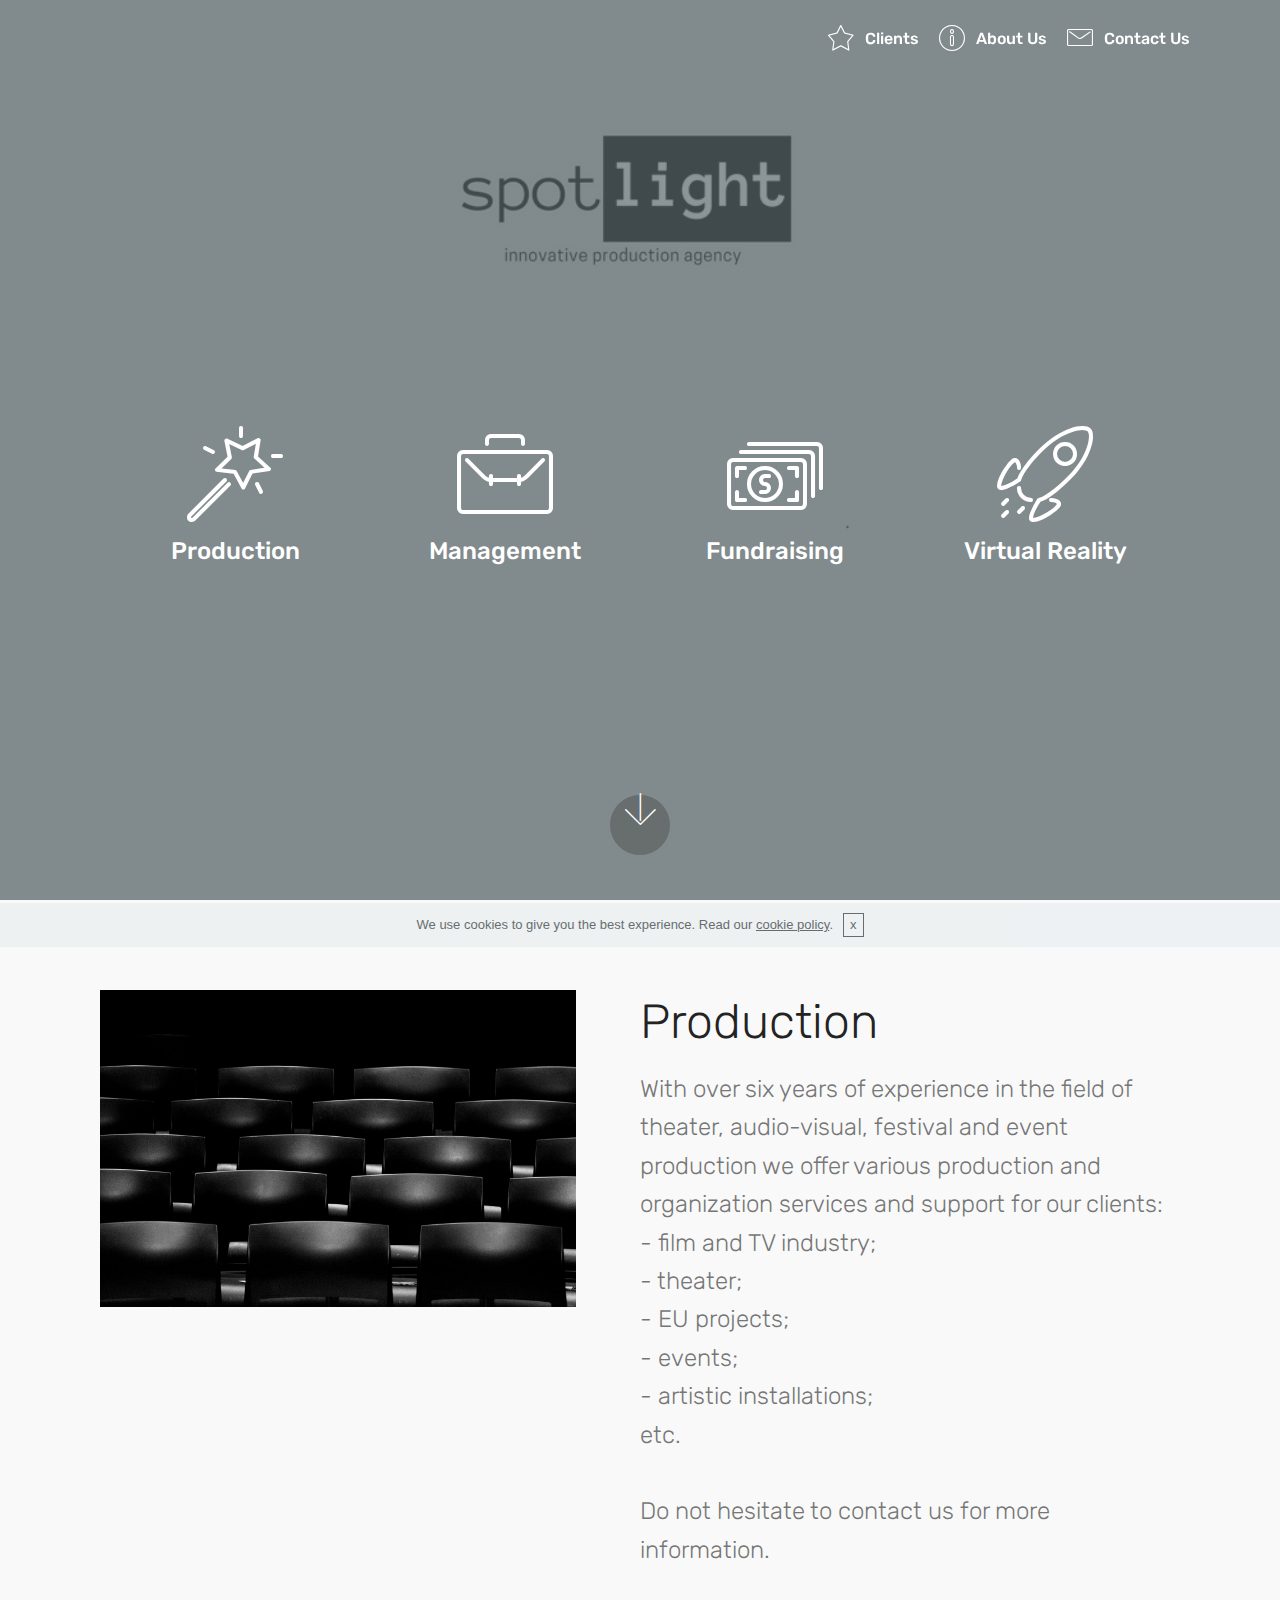
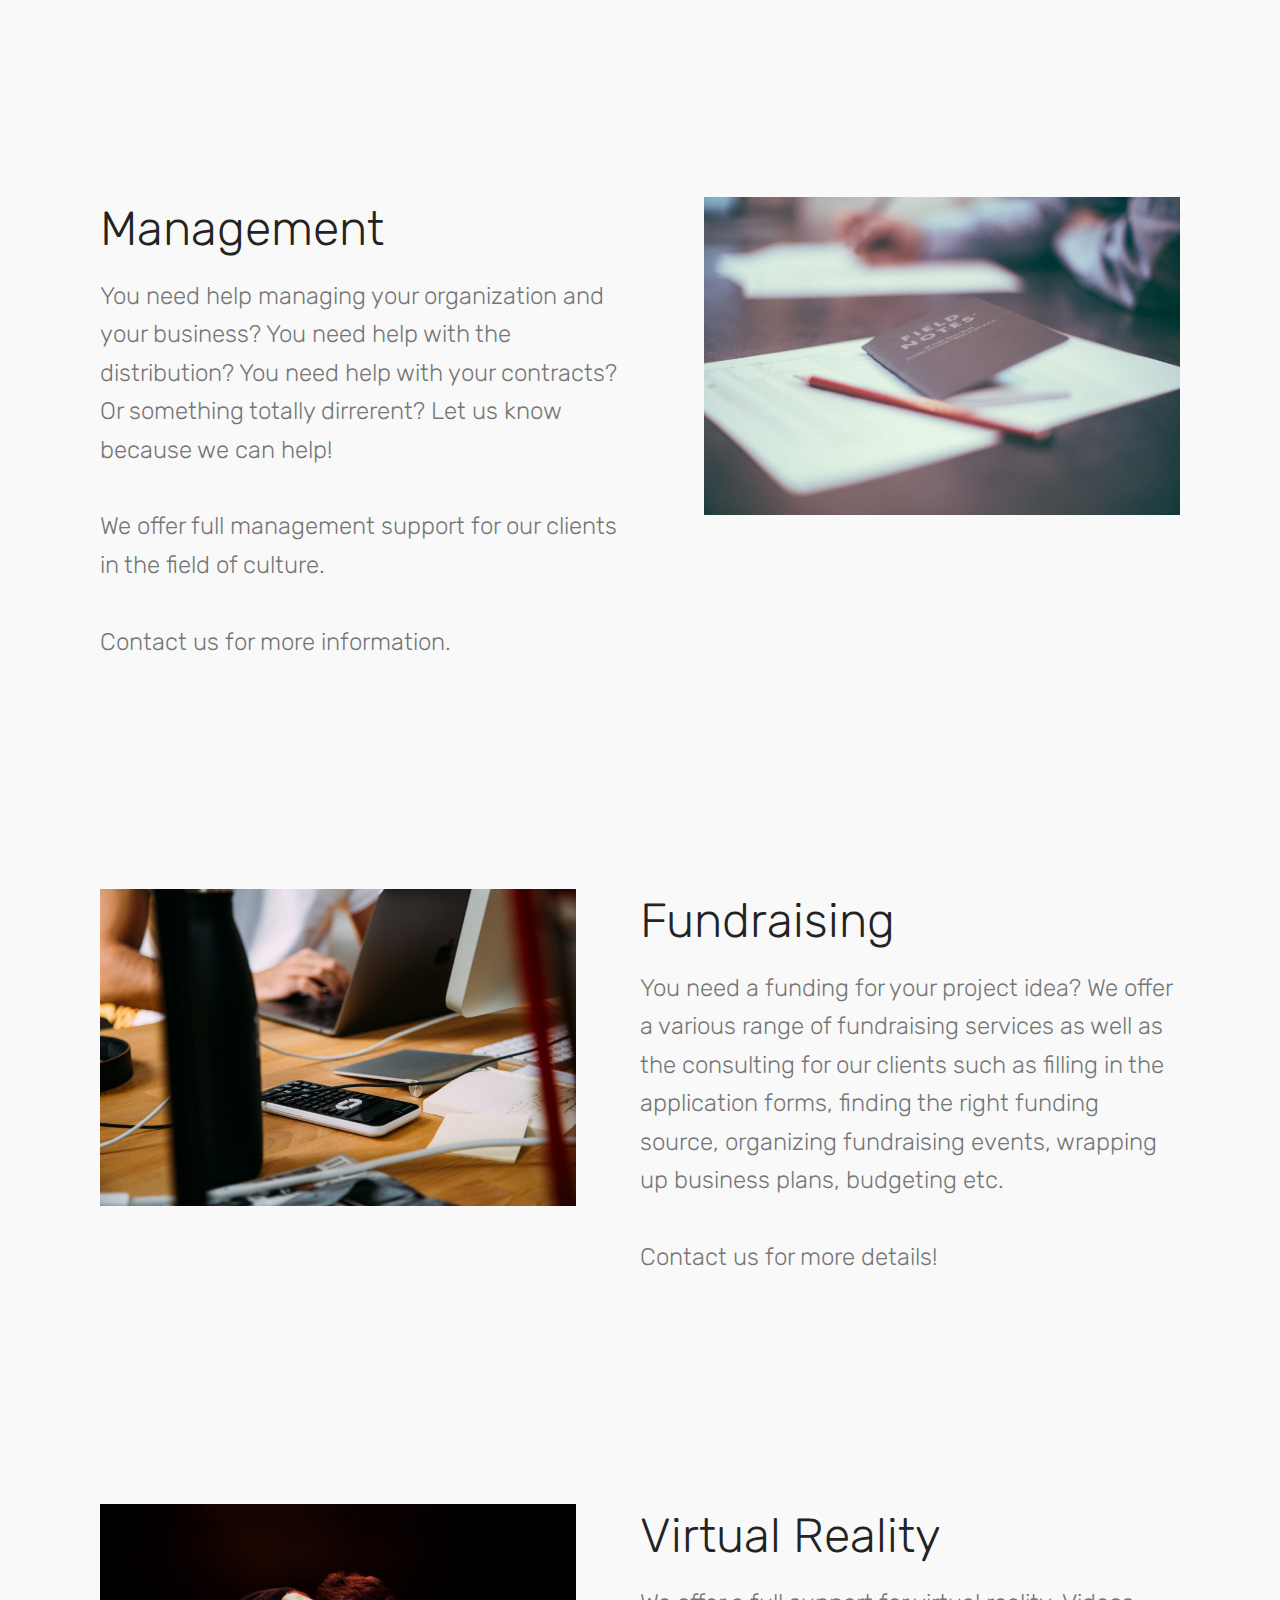
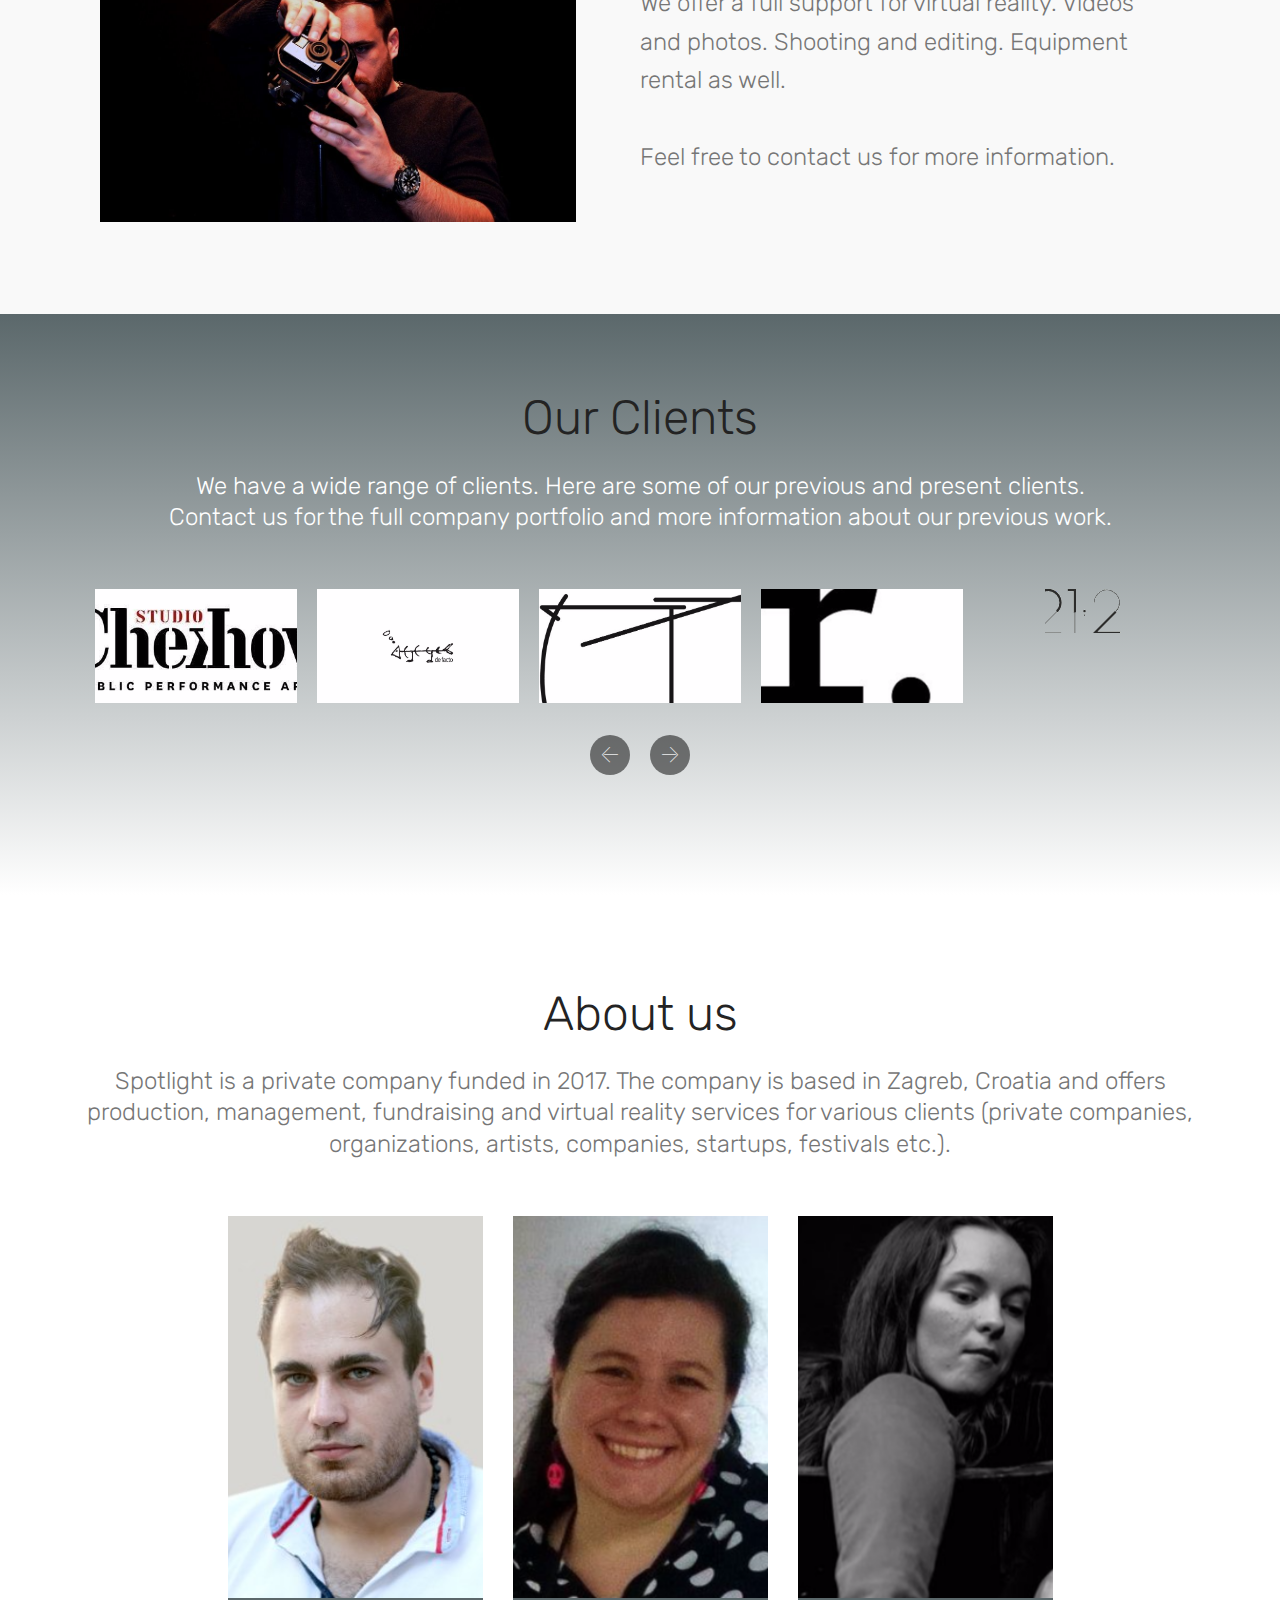
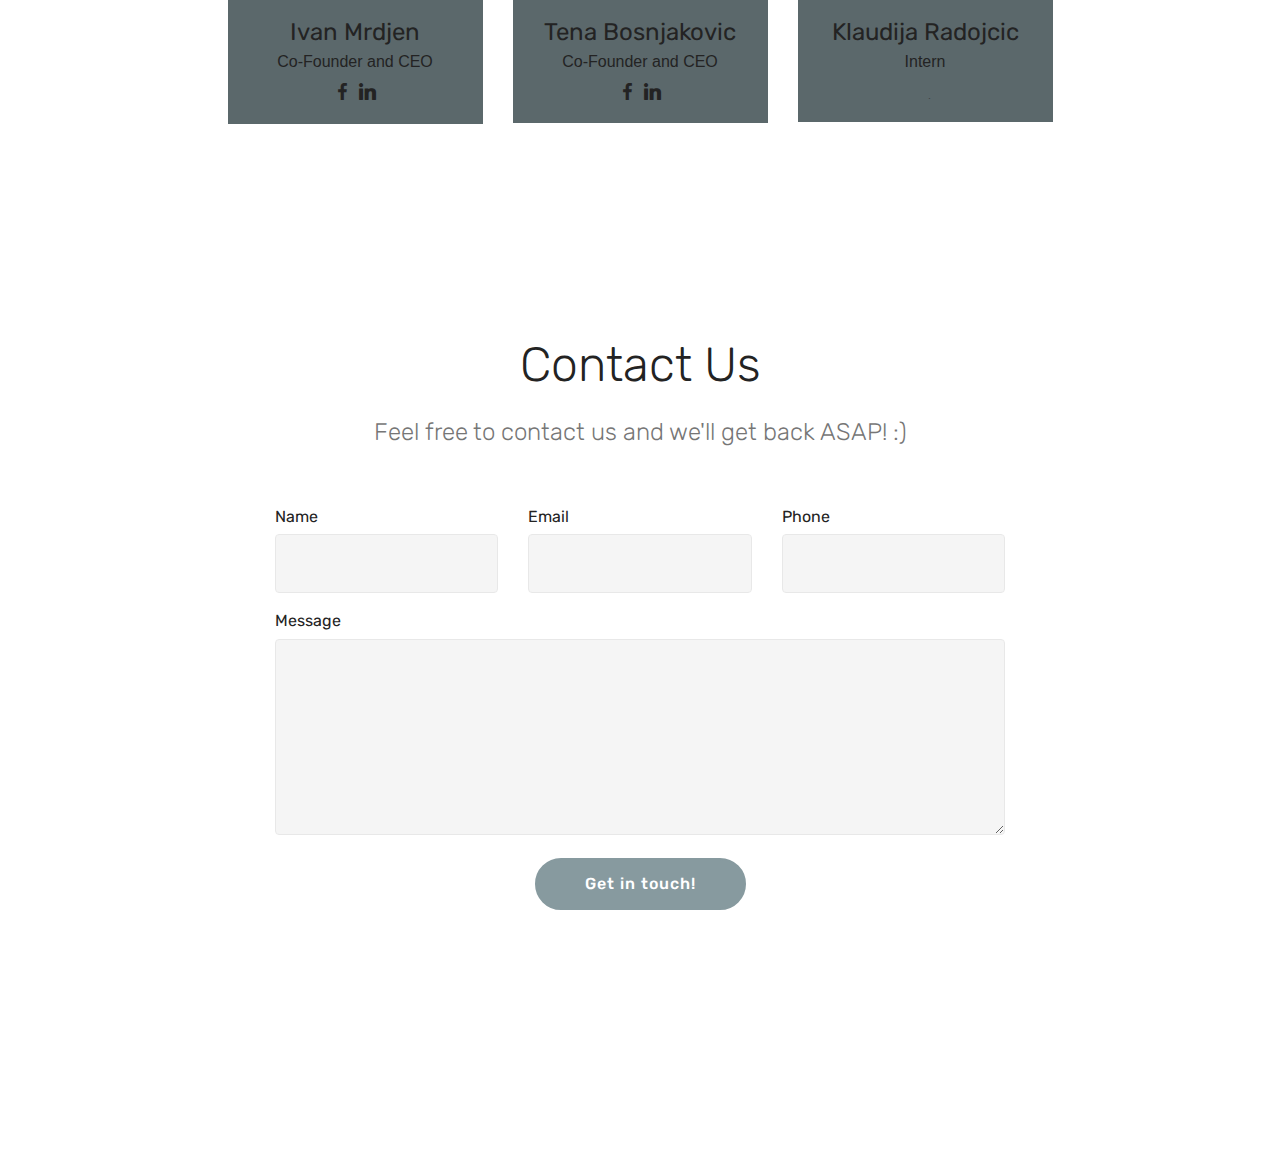
==== home.html @ 32a0c8aa "create github pages" ====
<!DOCTYPE html>
<html >
<head>
  <!-- Site made with Mobirise Website Builder v4.6.4, https://mobirise.com -->
  <meta charset="UTF-8">
  <meta http-equiv="X-UA-Compatible" content="IE=edge">
  <meta name="generator" content="Mobirise v4.6.4, mobirise.com">
  <meta name="viewport" content="width=device-width, initial-scale=1, minimum-scale=1">
  <link rel="shortcut icon" href="assets/images/spotlight-3-128x128.png" type="image/x-icon">
  <meta name="description" content="">
  <title>Spotlight</title>
  <link rel="stylesheet" href="assets/web/assets/mobirise-icons/mobirise-icons.css">
  <link rel="stylesheet" href="assets/tether/tether.min.css">
  <link rel="stylesheet" href="assets/bootstrap/css/bootstrap.min.css">
  <link rel="stylesheet" href="assets/bootstrap/css/bootstrap-grid.min.css">
  <link rel="stylesheet" href="assets/bootstrap/css/bootstrap-reboot.min.css">
  <link rel="stylesheet" href="assets/socicon/css/styles.css">
  <link rel="stylesheet" href="assets/dropdown/css/style.css">
  <link rel="stylesheet" href="assets/theme/css/style.css">
  <link rel="stylesheet" href="assets/mobirise/css/mbr-additional.css" type="text/css">
  
  
  
</head>
<body>
  <section class="menu cid-qIYMqNXybJ" once="menu" id="menu1-e">

    

    <nav class="navbar navbar-expand beta-menu navbar-dropdown align-items-center navbar-fixed-top navbar-toggleable-sm bg-color transparent">
        <button class="navbar-toggler navbar-toggler-right" type="button" data-toggle="collapse" data-target="#navbarSupportedContent" aria-controls="navbarSupportedContent" aria-expanded="false" aria-label="Toggle navigation">
            <div class="hamburger">
                <span></span>
                <span></span>
                <span></span>
                <span></span>
            </div>
        </button>
        <div class="menu-logo">
            <div class="navbar-brand">
                
                
            </div>
        </div>
        <div class="collapse navbar-collapse" id="navbarSupportedContent">
            <ul class="navbar-nav nav-dropdown nav-right navbar-nav-top-padding" data-app-modern-menu="true"><li class="nav-item">
                    <a class="nav-link link text-white display-4" href="https://mobirise.com">
                        </a>
                </li><li class="nav-item"><a class="nav-link link text-white display-4" href="index.html#clients-o"><span class="mbri-star mbr-iconfont mbr-iconfont-btn"></span>
                        
                        Clients</a></li><li class="nav-item"><a class="nav-link link text-white display-4" href="index.html#features16-p"><span class="mbri-info mbr-iconfont mbr-iconfont-btn"></span>
                        
                        About Us
                    </a></li><li class="nav-item"><a class="nav-link link text-white display-4" href="index.html#form1-q"><span class="mbri-letter mbr-iconfont mbr-iconfont-btn"></span>
                        
                        Contact Us</a></li></ul>
            
        </div>
    </nav>
</section>

<section class="engine"><a href="https://mobirise.ws/e">best web design software</a></section><section class="header12 cid-qIYPavyEMI mbr-fullscreen" id="header12-i">

    

    <div class="mbr-overlay" style="opacity: 0.7; background-color: rgb(91, 104, 107);">
    </div>

    <div class="container  ">
            <div class="media-container">
                <div class="col-md-12 align-center">
                    <h1 class="mbr-section-title pb-3 mbr-white mbr-bold mbr-fonts-style display-1"></h1>
                    <p class="mbr-text pb-3 mbr-white mbr-fonts-style display-7"></p>
                    

                    <div class="icons-media-container mbr-white">
                        <div class="card col-12 col-md-6 col-lg-3">
                            <div class="icon-block">
                            <a href="index.html#features11-k">
                                <span class="mbr-iconfont mbri-magic-stick"></span>
                            </a>
                            </div>
                            <h5 class="mbr-fonts-style display-5">
                                Production</h5>
                        </div>

                        <div class="card col-12 col-md-6 col-lg-3">
                            <div class="icon-block">
                                <a href="home.html#features11-l">
                                    <span class="mbr-iconfont mbri-briefcase"></span>
                                </a>
                            </div>
                            <h5 class="mbr-fonts-style display-5">
                                Management</h5>
                        </div>

                        <div class="card col-12 col-md-6 col-lg-3">
                            <div class="icon-block">
                                <a href="index.html#features11-m">
                                    <span class="mbr-iconfont mbri-cash"></span>
                                </a>
                            </div>
                            <h5 class="mbr-fonts-style display-5">
                                Fundraising</h5>
                        </div>

                        <div class="card col-12 col-md-6 col-lg-3">
                            <div class="icon-block">
                                <a href="index.html#features11-n">
                                    <span class="mbr-iconfont mbri-rocket"></span>
                                </a>
                            </div>
                            <h5 class="mbr-fonts-style display-5">
                                Virtual Reality</h5>
                        </div>
                    </div>
                </div>
            </div>
    </div>

    <div class="mbr-arrow hidden-sm-down" aria-hidden="true">
        <a href="#next">
            <i class="mbri-down mbr-iconfont"></i>
        </a>
    </div>
</section>

<section class="features11 cid-qIYWu3xLHK" id="features11-k">

    

    

    <div class="container">   
        <div class="col-md-12">
            <div class="media-container-row">
                <div class="mbr-figure" style="width: 50%;">
                    <img src="assets/images/mbr-5-1620x1080.jpg" alt="Mobirise" title="">
                </div>
                <div class=" align-left aside-content">
                    <h2 class="mbr-title pt-2 mbr-fonts-style display-2">
                        Production</h2>
                    <div class="mbr-section-text">
                        <p class="mbr-text mb-5 pt-3 mbr-light mbr-fonts-style display-5">With over six years of experience in the field of theater, audio-visual, festival and event production we offer various production and organization services and support for our clients:
<br>- film and TV industry;
<br>- theater;
<br>- EU projects;
<br>- events;
<br>- artistic installations;
<br>etc.
<br><br>Do not hesitate to contact us for more information.</p>
                    </div>

                    
                </div>
            </div>
        </div> 
    </div>          
</section>

<section class="features11 cid-qIYZ8oKXzW" id="features11-l">

    

    

    <div class="container">   
        <div class="col-md-12">
            <div class="media-container-row">
                <div class="mbr-figure" style="width: 50%;">
                    <img src="assets/images/mbr-1618x1080.jpg" alt="Mobirise" title="">
                </div>
                <div class=" align-left aside-content">
                    <h2 class="mbr-title pt-2 mbr-fonts-style display-2">
                        Management</h2>
                    <div class="mbr-section-text">
                        <p class="mbr-text mb-5 pt-3 mbr-light mbr-fonts-style display-5">You need help managing your organization and your business? You need help with the distribution? You need help with your contracts? Or something totally dirrerent? Let us know because we can help!
<br><br>We offer full management support for our clients in the field of culture.
<br><br>Contact us for more information.</p>
                    </div>

                    
                </div>
            </div>
        </div> 
    </div>          
</section>

<section class="features11 cid-qIZ0EL0o0I" id="features11-m">

    

    

    <div class="container">   
        <div class="col-md-12">
            <div class="media-container-row">
                <div class="mbr-figure" style="width: 50%;">
                    <img src="assets/images/mbr-7-1620x1080.jpg" alt="Mobirise" title="">
                </div>
                <div class=" align-left aside-content">
                    <h2 class="mbr-title pt-2 mbr-fonts-style display-2">
                        Fundraising</h2>
                    <div class="mbr-section-text">
                        <p class="mbr-text mb-5 pt-3 mbr-light mbr-fonts-style display-5">You need a funding for your project idea? We offer a various range of fundraising services as well as the consulting for our clients such as filling in the application forms, finding the right funding source, organizing fundraising events, wrapping up business plans, budgeting etc.<br><br>Contact us for more details!</p>
                    </div>

                    
                </div>
            </div>
        </div> 
    </div>          
</section>

<section class="features11 cid-qIZbDng4Ri" id="features11-n">

    

    

    <div class="container">   
        <div class="col-md-12">
            <div class="media-container-row">
                <div class="mbr-figure" style="width: 50%;">
                    <img src="assets/images/resized-1-1000x667.jpg" alt="Mobirise" title="">
                </div>
                <div class=" align-left aside-content">
                    <h2 class="mbr-title pt-2 mbr-fonts-style display-2">
                        Virtual Reality</h2>
                    <div class="mbr-section-text">
                        <p class="mbr-text mb-5 pt-3 mbr-light mbr-fonts-style display-5">
                        We offer a full support for virtual reality. Videos and photos. Shooting and editing. Equipment rental as well.<br><br>Feel free to contact us for more information.</p>
                    </div>

                    
                </div>
            </div>
        </div> 
    </div>          
</section>

<section class="clients cid-qIZesDpzsj" id="clients-o">
      

    
        <div class="container mb-5">
            <div class="media-container-row">
                <div class="col-12 align-center">
                    <h2 class="mbr-section-title pb-3 mbr-fonts-style display-2">Our Clients</h2>
                    <h3 class="mbr-section-subtitle mbr-light mbr-fonts-style display-5">
                        We have a wide range of clients. Here are some of our previous and present clients.<br>Contact us for the full company portfolio and more information about our previous work.</h3>
                </div>
            </div>
        </div>

    <div class="container">
        <div class="carousel slide" data-ride="carousel" role="listbox">
            <div class="carousel-inner" data-visible="5">
                
                
                
                
                
            <div class="carousel-item ">
                    <div class="media-container-row">
                        <div class="col-md-12">
                            <div class="wrap-img ">
                                <a href="http://studiochekhov.hr"><img src="assets/images/chekhoc-2-500x500.jpg" class="img-responsive clients-img" alt="" title=""></a>
                            </div>
                        </div>
                    </div>
                </div><div class="carousel-item ">
                    <div class="media-container-row">
                        <div class="col-md-12">
                            <div class="wrap-img ">
                                <a href="http://www.defacto-theatre.com" target="_blank"><img src="assets/images/de-facto-logo-page-1-1754x1240.jpg" class="img-responsive clients-img" alt="" title=""></a>
                            </div>
                        </div>
                    </div>
                </div><div class="carousel-item ">
                    <div class="media-container-row">
                        <div class="col-md-12">
                            <div class="wrap-img ">
                                <a href="http://www.danceincroatia.com" target="_blank"><img src="assets/images/hippp-800x640.jpg" class="img-responsive clients-img" alt="" title=""></a>
                            </div>
                        </div>
                    </div>
                </div><div class="carousel-item ">
                    <div class="media-container-row">
                        <div class="col-md-12">
                            <div class="wrap-img ">
                                <a href="http://www.regular.company/" target="_blank"><img src="assets/images/regular-281x389.jpg" class="img-responsive clients-img" alt="" title=""></a>
                            </div>
                        </div>
                    </div>
                </div><div class="carousel-item ">
                    <div class="media-container-row">
                        <div class="col-md-12">
                            <div class="wrap-img ">
                                <a href="https://www.facebook.com/UO2121/" target="_blank"><img src="assets/images/logo-21-21-101x55.png" class="img-responsive clients-img" alt="" title=""></a>
                            </div>
                        </div>
                    </div>
                </div><div class="carousel-item ">
                    <div class="media-container-row">
                        <div class="col-md-12">
                            <div class="wrap-img ">
                                <a href="https://www.facebook.com/yelo.production/" target="_blank"><img src="assets/images/22310265-758232381043801-4102417419016928922-n-959x960.jpg" class="img-responsive clients-img" alt="" title=""></a>
                            </div>
                        </div>
                    </div>
                </div><div class="carousel-item ">
                    <div class="media-container-row">
                        <div class="col-md-12">
                            <div class="wrap-img ">
                                <a href="http://www.plesnamreza.hr" target="_blank"><img src="assets/images/pmh-logo-page-1-1024x630.jpg" class="img-responsive clients-img" alt="" title=""></a>
                            </div>
                        </div>
                    </div>
                </div><div class="carousel-item ">
                    <div class="media-container-row">
                        <div class="col-md-12">
                            <div class="wrap-img ">
                                <a href="https://www.facebook.com/masadancecompany/" target="_blank"><img src="assets/images/masa-logo-960x600.png" class="img-responsive clients-img" alt="" title=""></a>
                            </div>
                        </div>
                    </div>
                </div></div>
            <div class="carousel-controls">
                <a data-app-prevent-settings="" class="carousel-control carousel-control-prev" role="button" data-slide="prev">
                    <span aria-hidden="true" class="mbri-left mbr-iconfont"></span>
                    <span class="sr-only">Previous</span>
                </a>
                <a data-app-prevent-settings="" class="carousel-control carousel-control-next" role="button" data-slide="next">
                    <span aria-hidden="true" class="mbri-right mbr-iconfont"></span>
                    <span class="sr-only">Next</span>
                </a>
            </div>
        </div>
    </div>
</section>

<section class="features16 cid-qIZmwAPD0k" id="features16-p">
    
    
    
    <div class="container align-center">
        <h2 class="pb-3 mbr-fonts-style mbr-section-title display-2">
            About us</h2>
        <h3 class="pb-5 mbr-section-subtitle mbr-fonts-style mbr-light display-5">Spotlight is a private company funded in 2017. The company is based in Zagreb, Croatia and offers production, management, fundraising and virtual reality services for various clients (private companies, organizations, artists, companies, startups, festivals etc.).</h3>
        <div class="row media-row">
            
        <div class="team-item col-lg-3 col-md-6">
                <div class="item-image">
                    <img src="assets/images/download-1-320x450.png" alt="" title="">
                </div>
                <div class="item-caption py-3">
                    <div class="item-name px-2">
                        <p class="mbr-fonts-style display-5">
                           Ivan Mrdjen</p>
                    </div>
                    <div class="item-role px-2">
                        <p>Co-Founder and CEO</p>
                    </div>
                    <div class="item-social pt-2">
                        <a href="https://www.facebook.com/ivanmrdjen" target="_blank">
                            <span class="p-1 mbr-iconfont mbr-iconfont-social socicon-facebook socicon"></span>
                        </a>
                        <a href="https://www.linkedin.com/in/ivan-helsing-mrdjen-54b0036/" target="_blank">
                            <span class="p-1 mbr-iconfont mbr-iconfont-social socicon-linkedin socicon"></span>
                        </a>
                        <a href="https://plus.google.com/u/0/+Mobirise" target="_blank">
                            
                        </a>
                        <a href="https://www.linkedin.com/in/mobirise" target="_blank">
                            
                        </a>
                        <a href="https://www.instagram.com/mobirise/" target="_blank">
                            
                        </a>
                        <a href="https://www.youtube.com/channel/UCt_tncVAetpK5JeM8L-8jyw" target="_blank">    
                            
                        </a>
                    </div>
                </div>
            </div><div class="team-item col-lg-3 col-md-6">
                <div class="item-image">
                    <img src="assets/images/tena1-7-411x411.jpg" alt="" title="">
                </div>
                <div class="item-caption py-3">
                    <div class="item-name px-2">
                        <p class="mbr-fonts-style display-5">
                           Tena Bosnjakovic</p>
                    </div>
                    <div class="item-role px-2">
                        <p>Co-Founder and CEO</p>
                    </div>
                    <div class="item-social pt-2">
                        <a href="https://www.facebook.com/tena.bosnjakovic.9" target="_blank">
                            <span class="p-1 mbr-iconfont mbr-iconfont-social socicon-facebook socicon"></span>
                        </a>
                        <a href="https://www.linkedin.com/in/tena-bosnjakovic-76b93895/" target="_blank">
                            <span class="p-1 mbr-iconfont mbr-iconfont-social socicon-linkedin socicon"></span>
                        </a>
                        <a href="https://plus.google.com/u/0/+Mobirise" target="_blank">
                            
                        </a>
                        <a href="https://www.linkedin.com/in/mobirise" target="_blank">
                            
                        </a>
                        <a href="https://www.instagram.com/mobirise/" target="_blank">
                            
                        </a>
                        <a href="https://www.youtube.com/channel/UCt_tncVAetpK5JeM8L-8jyw" target="_blank">    
                            
                        </a>
                    </div>
                </div>
            </div><div class="team-item col-lg-3 col-md-6">
                <div class="item-image">
                    <img src="assets/images/klaudija-1-1000x517.jpg" alt="" title="">
                </div>
                <div class="item-caption py-3">
                    <div class="item-name px-2">
                        <p class="mbr-fonts-style display-5">
                           Klaudija Radojcic</p>
                    </div>
                    <div class="item-role px-2">
                        <p>Intern</p>
                    </div>
                    <div class="item-social pt-2">
                        <a href="home.html#features16-p" target="_blank">
                            <span class="p-1 mbr-iconfont mbr-iconfont-social socicon-facebook socicon" style="font-size: 1px; color: rgb(91, 104, 107);"></span>
                        </a>
                        <a href="home.html#features16-p">
                            <span class="p-1 mbr-iconfont mbr-iconfont-social socicon-linkedin socicon" style="font-size: 1px;"></span>
                        </a>
                        <a href="https://plus.google.com/u/0/+Mobirise" target="_blank">
                            
                        </a>
                        <a href="https://www.linkedin.com/in/mobirise" target="_blank">
                            
                        </a>
                        <a href="https://www.instagram.com/mobirise/" target="_blank">
                            
                        </a>
                        <a href="https://www.youtube.com/channel/UCt_tncVAetpK5JeM8L-8jyw" target="_blank">    
                            
                        </a>
                    </div>
                </div>
            </div></div>    
    </div>
</section>

<section class="mbr-section form1 cid-qIZoQrhtbC" id="form1-q">

    

    
    <div class="container">
        <div class="row justify-content-center">
            <div class="title col-12 col-lg-8">
                <h2 class="mbr-section-title align-center pb-3 mbr-fonts-style display-2">
                    Contact Us<br></h2>
                <h3 class="mbr-section-subtitle align-center mbr-light pb-3 mbr-fonts-style display-5">
                    Feel free to contact us and we'll get back ASAP! :)</h3>
            </div>
        </div>
    </div>
    <div class="container">
        <div class="row justify-content-center">
            <div class="media-container-column col-lg-8" data-form-type="formoid">
                    <div data-form-alert="" hidden="">Thanks for contacting us! :)</div>
            
                    <form class="mbr-form" action="https://mobirise.com/" method="post" data-form-title="Mobirise Form"><input type="hidden" name="email" data-form-email="true" value="RefZbc4e006M99jwXd4EzZiK0weQSflvXliFmw8RdPxjHlZiKy2+GIlsQz7okUIQvoj6tlVLLFsp6zjUno4yyMexMMuXqdv0W42pBCDjodCZ41dLCLHtZjx5z90auMbu" data-form-field="Email">
                        <div class="row row-sm-offset">
                            <div class="col-md-4 multi-horizontal" data-for="name">
                                <div class="form-group">
                                    <label class="form-control-label mbr-fonts-style display-7" for="name-form1-q">Name</label>
                                    <input type="text" class="form-control" name="name" data-form-field="Name" required="" id="name-form1-q">
                                </div>
                            </div>
                            <div class="col-md-4 multi-horizontal" data-for="email">
                                <div class="form-group">
                                    <label class="form-control-label mbr-fonts-style display-7" for="email-form1-q">Email</label>
                                    <input type="email" class="form-control" name="email" data-form-field="Email" required="" id="email-form1-q">
                                </div>
                            </div>
                            <div class="col-md-4 multi-horizontal" data-for="phone">
                                <div class="form-group">
                                    <label class="form-control-label mbr-fonts-style display-7" for="phone-form1-q">Phone</label>
                                    <input type="tel" class="form-control" name="phone" data-form-field="Phone" id="phone-form1-q">
                                </div>
                            </div>
                        </div>
                        <div class="form-group" data-for="message">
                            <label class="form-control-label mbr-fonts-style display-7" for="message-form1-q">Message</label>
                            <textarea type="text" class="form-control" name="message" rows="7" data-form-field="Message" id="message-form1-q"></textarea>
                        </div>
            
                        <span class="input-group-btn"><button href="" type="submit" class="btn btn-form btn-warning display-4">Get in touch!</button></span>
                    </form>
            </div>
        </div>
    </div>
</section>

<section once="" class="cid-qIZqoAyJOU mbr-reveal" id="footer7-v">

    

    

    <div class="container">
        <div class="media-container-row align-center mbr-white">
            <div class="row row-links">
                <ul class="foot-menu">
                    
                    
                    
                    
                    
                <li class="foot-menu-item mbr-fonts-style display-7"><p>
                        &nbsp;&nbsp;&nbsp;&nbsp;&nbsp;&nbsp;&nbsp;&nbsp;&nbsp;&nbsp;&nbsp;&nbsp;&nbsp;&nbsp;&nbsp;&nbsp;&nbsp;&nbsp;<a class="text-white mbr-bold" href="index.html#features16-p" target="_blank">About us</a>
                    </p></li><li class="foot-menu-item mbr-fonts-style display-7"></li><li class="foot-menu-item mbr-fonts-style display-7"><p>
                        &nbsp;&nbsp;&nbsp;&nbsp;<a class="text-white mbr-bold" href="index.html#form1-q" target="_blank">Get In Touch</a>
                    </p></li><li class="foot-menu-item mbr-fonts-style display-7"><p>&nbsp;&nbsp;&nbsp;&nbsp;&nbsp;<a href="index.html#header12-i" class="text-white"><strong>Top of the page</strong></a></p></li><li class="foot-menu-item mbr-fonts-style display-7"></li></ul>
            </div>
            <div class="row social-row">
                <div class="social-list align-right pb-2">
                    
                    
                    
                    
                    
                    
                <div class="soc-item">
                        <a href="https://twitter.com/mobirise" target="_blank">
                            <span class="mbr-iconfont mbr-iconfont-social socicon-facebook socicon"></span>
                        </a>
                    </div><div class="soc-item">
                        <a href="https://www.facebook.com/pages/Mobirise/1616226671953247" target="_blank">
                            <span class="mbr-iconfont mbr-iconfont-social socicon-instagram socicon"></span>
                        </a>
                    </div><div class="soc-item">
                        <a href="https://www.facebook.com/pages/Mobirise/1616226671953247" target="_blank">
                            <span class="mbr-iconfont mbr-iconfont-social socicon-youtube socicon"></span>
                        </a>
                    </div></div>
            </div>
            <div class="row row-copirayt">
                <p class="mbr-text mb-0 mbr-fonts-style mbr-white align-center display-7">
                    © Copyright 2018 Spotlight - All Rights Reserved
                </p>
            </div>
        </div>
    </div>
</section>


  <script src="assets/web/assets/jquery/jquery.min.js"></script>
  <script src="assets/popper/popper.min.js"></script>
  <script src="assets/tether/tether.min.js"></script>
  <script src="assets/bootstrap/js/bootstrap.min.js"></script>
  <script src="assets/smoothscroll/smooth-scroll.js"></script>
  <script src="assets/cookies-alert-plugin/cookies-alert-core.js"></script>
  <script src="assets/cookies-alert-plugin/cookies-alert-script.js"></script>
  <script src="assets/touchswipe/jquery.touch-swipe.min.js"></script>
  <script src="assets/bootstrapcarouselswipe/bootstrap-carousel-swipe.js"></script>
  <script src="assets/mbr-clients-slider/mbr-clients-slider.js"></script>
  <script src="assets/dropdown/js/script.min.js"></script>
  <script src="assets/theme/js/script.js"></script>
  <script src="assets/formoid/formoid.min.js"></script>
  
  
<input name="cookieData" type="hidden" data-cookie-text="We use cookies to give you the best experience. Read our <a href='privacy.html'>cookie policy</a>.">
  </body>
</html>
---- assets/web/assets/mobirise-icons/mobirise-icons.css ----
@font-face {
  font-family: 'MobiriseIcons';
  src:  url('mobirise-icons.eot?spat4u');
  src:  url('mobirise-icons.eot?spat4u#iefix') format('embedded-opentype'),
    url('mobirise-icons.ttf?spat4u') format('truetype'),
    url('mobirise-icons.woff?spat4u') format('woff'),
    url('mobirise-icons.svg?spat4u#MobiriseIcons') format('svg');
  font-weight: normal;
  font-style: normal;
}

[class^="mbri-"], [class*=" mbri-"] {
  /* use !important to prevent issues with browser extensions that change fonts */
  font-family: MobiriseIcons !important;
  speak: none;
  font-style: normal;
  font-weight: normal;
  font-variant: normal;
  text-transform: none;
  line-height: 1;

  /* Better Font Rendering =========== */
  -webkit-font-smoothing: antialiased;
  -moz-osx-font-smoothing: grayscale;
}

.mbri-add-submenu:before {
  content: "\e900";
}
.mbri-alert:before {
  content: "\e901";
}
.mbri-align-center:before {
  content: "\e902";
}
.mbri-align-justify:before {
  content: "\e903";
}
.mbri-align-left:before {
  content: "\e904";
}
.mbri-align-right:before {
  content: "\e905";
}
.mbri-android:before {
  content: "\e906";
}
.mbri-apple:before {
  content: "\e907";
}
.mbri-arrow-down:before {
  content: "\e908";
}
.mbri-arrow-next:before {
  content: "\e909";
}
.mbri-arrow-prev:before {
  content: "\e90a";
}
.mbri-arrow-up:before {
  content: "\e90b";
}
.mbri-bold:before {
  content: "\e90c";
}
.mbri-bookmark:before {
  content: "\e90d";
}
.mbri-bootstrap:before {
  content: "\e90e";
}
.mbri-briefcase:before {
  content: "\e90f";
}
.mbri-browse:before {
  content: "\e910";
}
.mbri-bulleted-list:before {
  content: "\e911";
}
.mbri-calendar:before {
  content: "\e912";
}
.mbri-camera:before {
  content: "\e913";
}
.mbri-cart-add:before {
  content: "\e914";
}
.mbri-cart-full:before {
  content: "\e915";
}
.mbri-cash:before {
  content: "\e916";
}
.mbri-change-style:before {
  content: "\e917";
}
.mbri-chat:before {
  content: "\e918";
}
.mbri-clock:before {
  content: "\e919";
}
.mbri-close:before {
  content: "\e91a";
}
.mbri-cloud:before {
  content: "\e91b";
}
.mbri-code:before {
  content: "\e91c";
}
.mbri-contact-form:before {
  content: "\e91d";
}
.mbri-credit-card:before {
  content: "\e91e";
}
.mbri-cursor-click:before {
  content: "\e91f";
}
.mbri-cust-feedback:before {
  content: "\e920";
}
.mbri-database:before {
  content: "\e921";
}
.mbri-delivery:before {
  content: "\e922";
}
.mbri-desktop:before {
  content: "\e923";
}
.mbri-devices:before {
  content: "\e924";
}
.mbri-down:before {
  content: "\e925";
}
.mbri-download:before {
  content: "\e989";
}
.mbri-drag-n-drop:before {
  content: "\e927";
}
.mbri-drag-n-drop2:before {
  content: "\e928";
}
.mbri-edit:before {
  content: "\e929";
}
.mbri-edit2:before {
  content: "\e92a";
}
.mbri-error:before {
  content: "\e92b";
}
.mbri-extension:before {
  content: "\e92c";
}
.mbri-features:before {
  content: "\e92d";
}
.mbri-file:before {
  content: "\e92e";
}
.mbri-flag:before {
  content: "\e92f";
}
.mbri-folder:before {
  content: "\e930";
}
.mbri-gift:before {
  content: "\e931";
}
.mbri-github:before {
  content: "\e932";
}
.mbri-globe:before {
  content: "\e933";
}
.mbri-globe-2:before {
  content: "\e934";
}
.mbri-growing-chart:before {
  content: "\e935";
}
.mbri-hearth:before {
  content: "\e936";
}
.mbri-help:before {
  content: "\e937";
}
.mbri-home:before {
  content: "\e938";
}
.mbri-hot-cup:before {
  content: "\e939";
}
.mbri-idea:before {
  content: "\e93a";
}
.mbri-image-gallery:before {
  content: "\e93b";
}
.mbri-image-slider:before {
  content: "\e93c";
}
.mbri-info:before {
  content: "\e93d";
}
.mbri-italic:before {
  content: "\e93e";
}
.mbri-key:before {
  content: "\e93f";
}
.mbri-laptop:before {
  content: "\e940";
}
.mbri-layers:before {
  content: "\e941";
}
.mbri-left-right:before {
  content: "\e942";
}
.mbri-left:before {
  content: "\e943";
}
.mbri-letter:before {
  content: "\e944";
}
.mbri-like:before {
  content: "\e945";
}
.mbri-link:before {
  content: "\e946";
}
.mbri-lock:before {
  content: "\e947";
}
.mbri-login:before {
  content: "\e948";
}
.mbri-logout:before {
  content: "\e949";
}
.mbri-magic-stick:before {
  content: "\e94a";
}
.mbri-map-pin:before {
  content: "\e94b";
}
.mbri-menu:before {
  content: "\e94c";
}
.mbri-mobile:before {
  content: "\e94d";
}
.mbri-mobile2:before {
  content: "\e94e";
}
.mbri-mobirise:before {
  content: "\e94f";
}
.mbri-more-horizontal:before {
  content: "\e950";
}
.mbri-more-vertical:before {
  content: "\e951";
}
.mbri-music:before {
  content: "\e952";
}
.mbri-new-file:before {
  content: "\e953";
}
.mbri-numbered-list:before {
  content: "\e954";
}
.mbri-opened-folder:before {
  content: "\e955";
}
.mbri-pages:before {
  content: "\e956";
}
.mbri-paper-plane:before {
  content: "\e957";
}
.mbri-paperclip:before {
  content: "\e958";
}
.mbri-photo:before {
  content: "\e959";
}
.mbri-photos:before {
  content: "\e95a";
}
.mbri-pin:before {
  content: "\e95b";
}
.mbri-play:before {
  content: "\e95c";
}
.mbri-plus:before {
  content: "\e95d";
}
.mbri-preview:before {
  content: "\e95e";
}
.mbri-print:before {
  content: "\e95f";
}
.mbri-protect:before {
  content: "\e960";
}
.mbri-question:before {
  content: "\e961";
}
.mbri-quote-left:before {
  content: "\e962";
}
.mbri-quote-right:before {
  content: "\e963";
}
.mbri-refresh:before {
  content: "\e964";
}
.mbri-responsive:before {
  content: "\e965";
}
.mbri-right:before {
  content: "\e966";
}
.mbri-rocket:before {
  content: "\e967";
}
.mbri-sad-face:before {
  content: "\e968";
}
.mbri-sale:before {
  content: "\e969";
}
.mbri-save:before {
  content: "\e96a";
}
.mbri-search:before {
  content: "\e96b";
}
.mbri-setting:before {
  content: "\e96c";
}
.mbri-setting2:before {
  content: "\e96d";
}
.mbri-setting3:before {
  content: "\e96e";
}
.mbri-share:before {
  content: "\e96f";
}
.mbri-shopping-bag:before {
  content: "\e970";
}
.mbri-shopping-basket:before {
  content: "\e971";
}
.mbri-shopping-cart:before {
  content: "\e972";
}
.mbri-sites:before {
  content: "\e973";
}
.mbri-smile-face:before {
  content: "\e974";
}
.mbri-speed:before {
  content: "\e975";
}
.mbri-star:before {
  content: "\e976";
}
.mbri-success:before {
  content: "\e977";
}
.mbri-sun:before {
  content: "\e978";
}
.mbri-sun2:before {
  content: "\e979";
}
.mbri-tablet:before {
  content: "\e97a";
}
.mbri-tablet-vertical:before {
  content: "\e97b";
}
.mbri-target:before {
  content: "\e97c";
}
.mbri-timer:before {
  content: "\e97d";
}
.mbri-to-ftp:before {
  content: "\e97e";
}
.mbri-to-local-drive:before {
  content: "\e97f";
}
.mbri-touch-swipe:before {
  content: "\e980";
}
.mbri-touch:before {
  content: "\e981";
}
.mbri-trash:before {
  content: "\e982";
}
.mbri-underline:before {
  content: "\e983";
}
.mbri-unlink:before {
  content: "\e984";
}
.mbri-unlock:before {
  content: "\e985";
}
.mbri-up-down:before {
  content: "\e986";
}
.mbri-up:before {
  content: "\e987";
}
.mbri-update:before {
  content: "\e988";
}
.mbri-upload:before {
 content: "\e926"; 
}
.mbri-user:before {
  content: "\e98a";
}
.mbri-user2:before {
  content: "\e98b";
}
.mbri-users:before {
  content: "\e98c";
}
.mbri-video:before {
  content: "\e98d";
}
.mbri-video-play:before {
  content: "\e98e";
}
.mbri-watch:before {
  content: "\e98f";
}
.mbri-website-theme:before {
  content: "\e990";
}
.mbri-wifi:before {
  content: "\e991";
}
.mbri-windows:before {
  content: "\e992";
}
.mbri-zoom-out:before {
  content: "\e993";
}
.mbri-redo:before {
  content: "\e994";
}
.mbri-undo:before {
  content: "\e995";
}
---- assets/socicon/css/styles.css ----
@charset "UTF-8";

@font-face {
  font-family: "socicon";
  src:url("../fonts/socicon.eot");
  src:url("../fonts/socicon.eot?#iefix") format("embedded-opentype"),
    url("../fonts/socicon.woff") format("woff"),
    url("../fonts/socicon.ttf") format("truetype"),
    url("../fonts/socicon.svg#socicon") format("svg");
  font-weight: normal;
  font-style: normal;

}

[data-icon]:before {
  font-family: "socicon" !important;
  content: attr(data-icon);
  font-style: normal !important;
  font-weight: normal !important;
  font-variant: normal !important;
  text-transform: none !important;
  speak: none;
  line-height: 1;
  -webkit-font-smoothing: antialiased;
  -moz-osx-font-smoothing: grayscale;
}

[class^="socicon-"]:before,
[class*=" socicon-"]:before {
  font-family: "socicon" !important;
  font-style: normal !important;
  font-weight: normal !important;
  font-variant: normal !important;
  text-transform: none !important;
  speak: none;
  line-height: 1;
  -webkit-font-smoothing: antialiased;
  -moz-osx-font-smoothing: grayscale;
}

.socicon-modelmayhem:before {
  content: "\e000";
}
.socicon-mixcloud:before {
  content: "\e001";
}
.socicon-drupal:before {
  content: "\e002";
}
.socicon-swarm:before {
  content: "\e003";
}
.socicon-istock:before {
  content: "\e004";
}
.socicon-yammer:before {
  content: "\e005";
}
.socicon-ello:before {
  content: "\e006";
}
.socicon-stackoverflow:before {
  content: "\e007";
}
.socicon-persona:before {
  content: "\e008";
}
.socicon-triplej:before {
  content: "\e009";
}
.socicon-houzz:before {
  content: "\e00a";
}
.socicon-rss:before {
  content: "\e00b";
}
.socicon-paypal:before {
  content: "\e00c";
}
.socicon-odnoklassniki:before {
  content: "\e00d";
}
.socicon-airbnb:before {
  content: "\e00e";
}
.socicon-periscope:before {
  content: "\e00f";
}
.socicon-outlook:before {
  content: "\e010";
}
.socicon-coderwall:before {
  content: "\e011";
}
.socicon-tripadvisor:before {
  content: "\e012";
}
.socicon-appnet:before {
  content: "\e013";
}
.socicon-goodreads:before {
  content: "\e014";
}
.socicon-tripit:before {
  content: "\e015";
}
.socicon-lanyrd:before {
  content: "\e016";
}
.socicon-slideshare:before {
  content: "\e017";
}
.socicon-buffer:before {
  content: "\e018";
}
.socicon-disqus:before {
  content: "\e019";
}
.socicon-vkontakte:before {
  content: "\e01a";
}
.socicon-whatsapp:before {
  content: "\e01b";
}
.socicon-patreon:before {
  content: "\e01c";
}
.socicon-storehouse:before {
  content: "\e01d";
}
.socicon-pocket:before {
  content: "\e01e";
}
.socicon-mail:before {
  content: "\e01f";
}
.socicon-blogger:before {
  content: "\e020";
}
.socicon-technorati:before {
  content: "\e021";
}
.socicon-reddit:before {
  content: "\e022";
}
.socicon-dribbble:before {
  content: "\e023";
}
.socicon-stumbleupon:before {
  content: "\e024";
}
.socicon-digg:before {
  content: "\e025";
}
.socicon-envato:before {
  content: "\e026";
}
.socicon-behance:before {
  content: "\e027";
}
.socicon-delicious:before {
  content: "\e028";
}
.socicon-deviantart:before {
  content: "\e029";
}
.socicon-forrst:before {
  content: "\e02a";
}
.socicon-play:before {
  content: "\e02b";
}
.socicon-zerply:before {
  content: "\e02c";
}
.socicon-wikipedia:before {
  content: "\e02d";
}
.socicon-apple:before {
  content: "\e02e";
}
.socicon-flattr:before {
  content: "\e02f";
}
.socicon-github:before {
  content: "\e030";
}
.socicon-renren:before {
  content: "\e031";
}
.socicon-friendfeed:before {
  content: "\e032";
}
.socicon-newsvine:before {
  content: "\e033";
}
.socicon-identica:before {
  content: "\e034";
}
.socicon-bebo:before {
  content: "\e035";
}
.socicon-zynga:before {
  content: "\e036";
}
.socicon-steam:before {
  content: "\e037";
}
.socicon-xbox:before {
  content: "\e038";
}
.socicon-windows:before {
  content: "\e039";
}
.socicon-qq:before {
  content: "\e03a";
}
.socicon-douban:before {
  content: "\e03b";
}
.socicon-meetup:before {
  content: "\e03c";
}
.socicon-playstation:before {
  content: "\e03d";
}
.socicon-android:before {
  content: "\e03e";
}
.socicon-snapchat:before {
  content: "\e03f";
}
.socicon-twitter:before {
  content: "\e040";
}
.socicon-facebook:before {
  content: "\e041";
}
.socicon-googleplus:before {
  content: "\e042";
}
.socicon-pinterest:before {
  content: "\e043";
}
.socicon-foursquare:before {
  content: "\e044";
}
.socicon-yahoo:before {
  content: "\e045";
}
.socicon-skype:before {
  content: "\e046";
}
.socicon-yelp:before {
  content: "\e047";
}
.socicon-feedburner:before {
  content: "\e048";
}
.socicon-linkedin:before {
  content: "\e049";
}
.socicon-viadeo:before {
  content: "\e04a";
}
.socicon-xing:before {
  content: "\e04b";
}
.socicon-myspace:before {
  content: "\e04c";
}
.socicon-soundcloud:before {
  content: "\e04d";
}
.socicon-spotify:before {
  content: "\e04e";
}
.socicon-grooveshark:before {
  content: "\e04f";
}
.socicon-lastfm:before {
  content: "\e050";
}
.socicon-youtube:before {
  content: "\e051";
}
.socicon-vimeo:before {
  content: "\e052";
}
.socicon-dailymotion:before {
  content: "\e053";
}
.socicon-vine:before {
  content: "\e054";
}
.socicon-flickr:before {
  content: "\e055";
}
.socicon-500px:before {
  content: "\e056";
}
.socicon-wordpress:before {
  content: "\e058";
}
.socicon-tumblr:before {
  content: "\e059";
}
.socicon-twitch:before {
  content: "\e05a";
}
.socicon-8tracks:before {
  content: "\e05b";
}
.socicon-amazon:before {
  content: "\e05c";
}
.socicon-icq:before {
  content: "\e05d";
}
.socicon-smugmug:before {
  content: "\e05e";
}
.socicon-ravelry:before {
  content: "\e05f";
}
.socicon-weibo:before {
  content: "\e060";
}
.socicon-baidu:before {
  content: "\e061";
}
.socicon-angellist:before {
  content: "\e062";
}
.socicon-ebay:before {
  content: "\e063";
}
.socicon-imdb:before {
  content: "\e064";
}
.socicon-stayfriends:before {
  content: "\e065";
}
.socicon-residentadvisor:before {
  content: "\e066";
}
.socicon-google:before {
  content: "\e067";
}
.socicon-yandex:before {
  content: "\e068";
}
.socicon-sharethis:before {
  content: "\e069";
}
.socicon-bandcamp:before {
  content: "\e06a";
}
.socicon-itunes:before {
  content: "\e06b";
}
.socicon-deezer:before {
  content: "\e06c";
}
.socicon-telegram:before {
  content: "\e06e";
}
.socicon-openid:before {
  content: "\e06f";
}
.socicon-amplement:before {
  content: "\e070";
}
.socicon-viber:before {
  content: "\e071";
}
.socicon-zomato:before {
  content: "\e072";
}
.socicon-draugiem:before {
  content: "\e074";
}
.socicon-endomodo:before {
  content: "\e075";
}
.socicon-filmweb:before {
  content: "\e076";
}
.socicon-stackexchange:before {
  content: "\e077";
}
.socicon-wykop:before {
  content: "\e078";
}
.socicon-teamspeak:before {
  content: "\e079";
}
.socicon-teamviewer:before {
  content: "\e07a";
}
.socicon-ventrilo:before {
  content: "\e07b";
}
.socicon-younow:before {
  content: "\e07c";
}
.socicon-raidcall:before {
  content: "\e07d";
}
.socicon-mumble:before {
  content: "\e07e";
}
.socicon-medium:before {
  content: "\e06d";
}
.socicon-bebee:before {
  content: "\e07f";
}
.socicon-hitbox:before {
  content: "\e080";
}
.socicon-reverbnation:before {
  content: "\e081";
}
.socicon-formulr:before {
  content: "\e082";
}
.socicon-instagram:before {
  content: "\e057";
}
.socicon-battlenet:before {
  content: "\e083";
}
.socicon-chrome:before {
  content: "\e084";
}
.socicon-discord:before {
  content: "\e086";
}
.socicon-issuu:before {
  content: "\e087";
}
.socicon-macos:before {
  content: "\e088";
}
.socicon-firefox:before {
  content: "\e089";
}
.socicon-opera:before {
  content: "\e08d";
}
.socicon-keybase:before {
  content: "\e090";
}
.socicon-alliance:before {
  content: "\e091";
}
.socicon-livejournal:before {
  content: "\e092";
}
.socicon-googlephotos:before {
  content: "\e093";
}
.socicon-horde:before {
  content: "\e094";
}
.socicon-etsy:before {
  content: "\e095";
}
.socicon-zapier:before {
  content: "\e096";
}
.socicon-google-scholar:before {
  content: "\e097";
}
.socicon-researchgate:before {
  content: "\e098";
}
.socicon-wechat:before {
  content: "\e099";
}
.socicon-strava:before {
  content: "\e09a";
}
.socicon-line:before {
  content: "\e09b";
}
.socicon-lyft:before {
  content: "\e09c";
}
.socicon-uber:before {
  content: "\e09d";
}
.socicon-songkick:before {
  content: "\e09e";
}
.socicon-viewbug:before {
  content: "\e09f";
}
.socicon-googlegroups:before {
  content: "\e0a0";
}
.socicon-quora:before {
  content: "\e073";
}
.socicon-diablo:before {
  content: "\e085";
}
.socicon-blizzard:before {
  content: "\e0a1";
}
.socicon-hearthstone:before {
  content: "\e08b";
}
.socicon-heroes:before {
  content: "\e08a";
}
.socicon-overwatch:before {
  content: "\e08c";
}
.socicon-warcraft:before {
  content: "\e08e";
}
.socicon-starcraft:before {
  content: "\e08f";
}
.socicon-beam:before {
  content: "\e0a2";
}
.socicon-curse:before {
  content: "\e0a3";
}
.socicon-player:before {
  content: "\e0a4";
}
.socicon-streamjar:before {
  content: "\e0a5";
}
.socicon-nintendo:before {
  content: "\e0a6";
}
.socicon-hellocoton:before {
  content: "\e0a7";
}
---- assets/dropdown/css/style.css ----
.navbar-dropdown {
  left: 0;
  padding: 0;
  position: absolute;
  right: 0;
  top: 0;
  transition: all 0.45s ease;
  z-index: 1030;
  background: #282828; }
  .navbar-dropdown .navbar-logo {
    margin-right: 0.8rem;
    transition: margin 0.3s ease-in-out;
    vertical-align: middle; }
    .navbar-dropdown .navbar-logo img {
      height: 3.125rem;
      transition: all 0.3s ease-in-out; }
    .navbar-dropdown .navbar-logo.mbr-iconfont {
      font-size: 3.125rem;
      line-height: 3.125rem; }
  .navbar-dropdown .navbar-caption {
    font-weight: 700;
    white-space: normal;
    vertical-align: -4px;
    line-height: 3.125rem !important; }
    .navbar-dropdown .navbar-caption, .navbar-dropdown .navbar-caption:hover {
      color: inherit;
      text-decoration: none; }
  .navbar-dropdown .mbr-iconfont + .navbar-caption {
    vertical-align: -1px; }
  .navbar-dropdown.navbar-fixed-top {
    position: fixed; }
  .navbar-dropdown .navbar-brand span {
    vertical-align: -4px; }
  .navbar-dropdown.bg-color.transparent {
    background: none; }
  .navbar-dropdown.navbar-short .navbar-brand {
    padding: 0.625rem 0; }
    .navbar-dropdown.navbar-short .navbar-brand span {
      vertical-align: -1px; }
  .navbar-dropdown.navbar-short .navbar-caption {
    line-height: 2.375rem !important;
    vertical-align: -2px; }
  .navbar-dropdown.navbar-short .navbar-logo {
    margin-right: 0.5rem; }
    .navbar-dropdown.navbar-short .navbar-logo img {
      height: 2.375rem; }
    .navbar-dropdown.navbar-short .navbar-logo.mbr-iconfont {
      font-size: 2.375rem;
      line-height: 2.375rem; }
  .navbar-dropdown.navbar-short .mbr-table-cell {
    height: 3.625rem; }
  .navbar-dropdown .navbar-close {
    left: 0.6875rem;
    position: fixed;
    top: 0.75rem;
    z-index: 1000; }
  .navbar-dropdown .hamburger-icon {
    content: "";
    display: inline-block;
    vertical-align: middle;
    width: 16px;
    -webkit-box-shadow: 0 -6px 0 1px #282828,0 0 0 1px #282828,0 6px 0 1px #282828;
    -moz-box-shadow: 0 -6px 0 1px #282828,0 0 0 1px #282828,0 6px 0 1px #282828;
    box-shadow: 0 -6px 0 1px #282828,0 0 0 1px #282828,0 6px 0 1px #282828; }

.dropdown-menu .dropdown-toggle[data-toggle="dropdown-submenu"]::after {
  border-bottom: 0.35em solid transparent;
  border-left: 0.35em solid;
  border-right: 0;
  border-top: 0.35em solid transparent;
  margin-left: 0.3rem; }

.dropdown-menu .dropdown-item:focus {
  outline: 0; }

.nav-dropdown {
  font-size: 0.75rem;
  font-weight: 500;
  height: auto !important; }
  .nav-dropdown .nav-btn {
    padding-left: 1rem; }
  .nav-dropdown .link {
    margin: .667em 1.667em;
    font-weight: 500;
    padding: 0;
    transition: color .2s ease-in-out; }
    .nav-dropdown .link.dropdown-toggle {
      margin-right: 2.583em; }
      .nav-dropdown .link.dropdown-toggle::after {
        margin-left: .25rem;
        border-top: 0.35em solid;
        border-right: 0.35em solid transparent;
        border-left: 0.35em solid transparent;
        border-bottom: 0; }
      .nav-dropdown .link.dropdown-toggle[aria-expanded="true"] {
        margin: 0;
        padding: 0.667em 3.263em  0.667em 1.667em; }
  .nav-dropdown .link::after,
  .nav-dropdown .dropdown-item::after {
    color: inherit; }
  .nav-dropdown .btn {
    font-size: 0.75rem;
    font-weight: 700;
    letter-spacing: 0;
    margin-bottom: 0;
    padding-left: 1.25rem;
    padding-right: 1.25rem; }
  .nav-dropdown .dropdown-menu {
    border-radius: 0;
    border: 0;
    left: 0;
    margin: 0;
    padding-bottom: 1.25rem;
    padding-top: 1.25rem;
    position: relative; }
  .nav-dropdown .dropdown-submenu {
    margin-left: 0.125rem;
    top: 0; }
  .nav-dropdown .dropdown-item {
    font-weight: 500;
    line-height: 2;
    padding: 0.3846em 4.615em 0.3846em 1.5385em;
    position: relative;
    transition: color .2s ease-in-out, background-color .2s ease-in-out; }
    .nav-dropdown .dropdown-item::after {
      margin-top: -0.3077em;
      position: absolute;
      right: 1.1538em;
      top: 50%; }
    .nav-dropdown .dropdown-item:focus, .nav-dropdown .dropdown-item:hover {
      background: none; }

@media (max-width: 767px) {
  .nav-dropdown.navbar-toggleable-sm {
    bottom: 0;
    display: none;
    left: 0;
    overflow-x: hidden;
    position: fixed;
    top: 0;
    transform: translateX(-100%);
    -ms-transform: translateX(-100%);
    -webkit-transform: translateX(-100%);
    width: 18.75rem;
    z-index: 999; } }
.nav-dropdown.navbar-toggleable-xl {
  bottom: 0;
  display: none;
  left: 0;
  overflow-x: hidden;
  position: fixed;
  top: 0;
  transform: translateX(-100%);
  -ms-transform: translateX(-100%);
  -webkit-transform: translateX(-100%);
  width: 18.75rem;
  z-index: 999; }

.nav-dropdown-sm {
  display: block !important;
  overflow-x: hidden;
  overflow: auto;
  padding-top: 3.875rem; }
  .nav-dropdown-sm::after {
    content: "";
    display: block;
    height: 3rem;
    width: 100%; }
  .nav-dropdown-sm.collapse.in ~ .navbar-close {
    display: block !important; }
  .nav-dropdown-sm.collapsing, .nav-dropdown-sm.collapse.in {
    transform: translateX(0);
    -ms-transform: translateX(0);
    -webkit-transform: translateX(0);
    transition: all 0.25s ease-out;
    -webkit-transition: all 0.25s ease-out;
    background: #282828; }
  .nav-dropdown-sm.collapsing[aria-expanded="false"] {
    transform: translateX(-100%);
    -ms-transform: translateX(-100%);
    -webkit-transform: translateX(-100%); }
  .nav-dropdown-sm .nav-item {
    display: block;
    margin-left: 0 !important;
    padding-left: 0; }
  .nav-dropdown-sm .link,
  .nav-dropdown-sm .dropdown-item {
    border-top: 1px dotted rgba(255, 255, 255, 0.1);
    font-size: 0.8125rem;
    line-height: 1.6;
    margin: 0 !important;
    padding: 0.875rem 2.4rem 0.875rem 1.5625rem !important;
    position: relative;
    white-space: normal; }
    .nav-dropdown-sm .link:focus, .nav-dropdown-sm .link:hover,
    .nav-dropdown-sm .dropdown-item:focus,
    .nav-dropdown-sm .dropdown-item:hover {
      background: rgba(0, 0, 0, 0.2) !important;
      color: #c0a375; }
  .nav-dropdown-sm .nav-btn {
    position: relative;
    padding: 1.5625rem 1.5625rem 0 1.5625rem; }
    .nav-dropdown-sm .nav-btn::before {
      border-top: 1px dotted rgba(255, 255, 255, 0.1);
      content: "";
      left: 0;
      position: absolute;
      top: 0;
      width: 100%; }
    .nav-dropdown-sm .nav-btn + .nav-btn {
      padding-top: 0.625rem; }
      .nav-dropdown-sm .nav-btn + .nav-btn::before {
        display: none; }
  .nav-dropdown-sm .btn {
    padding: 0.625rem 0; }
  .nav-dropdown-sm .dropdown-toggle[data-toggle="dropdown-submenu"]::after {
    margin-left: .25rem;
    border-top: 0.35em solid;
    border-right: 0.35em solid transparent;
    border-left: 0.35em solid transparent;
    border-bottom: 0; }
  .nav-dropdown-sm .dropdown-toggle[data-toggle="dropdown-submenu"][aria-expanded="true"]::after {
    border-top: 0;
    border-right: 0.35em solid transparent;
    border-left: 0.35em solid transparent;
    border-bottom: 0.35em solid; }
  .nav-dropdown-sm .dropdown-menu {
    margin: 0;
    padding: 0;
    position: relative;
    top: 0;
    left: 0;
    width: 100%;
    border: 0;
    float: none;
    border-radius: 0;
    background: none; }
  .nav-dropdown-sm .dropdown-submenu {
    left: 100%;
    margin-left: 0.125rem;
    margin-top: -1.25rem;
    top: 0; }

.navbar-toggleable-sm .nav-dropdown .dropdown-menu {
  position: absolute; }

.navbar-toggleable-sm .nav-dropdown .dropdown-submenu {
  left: 100%;
  margin-left: 0.125rem;
  margin-top: -1.25rem;
  top: 0; }

.navbar-toggleable-sm.opened .nav-dropdown .dropdown-menu {
  position: relative; }

.navbar-toggleable-sm.opened .nav-dropdown .dropdown-submenu {
  left: 0;
  margin-left: 00rem;
  margin-top: 0rem;
  top: 0; }

.is-builder .nav-dropdown.collapsing {
  transition: none !important; }

/*# sourceMappingURL=style.css.map */
---- assets/theme/css/style.css ----
/*!
 * Mobirise v4 theme (https://mobirise.com/)
 * Copyright 2017 Mobirise
 */
section {
  background-color: #eeeeee; }

section,
.container,
.container-fluid {
  position: relative;
  word-wrap: break-word; }

a.mbr-iconfont:hover {
  text-decoration: none; }

.article .lead p, .article .lead ul, .article .lead ol, .article .lead pre, .article .lead blockquote {
  margin-bottom: 0; }

a {
  font-style: normal;
  font-weight: 400;
  cursor: pointer; }
  a, a:hover {
    text-decoration: none; }

figure {
  margin-bottom: 0; }

body {
  color: #232323; }

h1, h2, h3, h4, h5, h6,
.h1, .h2, .h3, .h4, .h5, .h6,
.display-1, .display-2, .display-3, .display-4 {
  line-height: 1;
  word-break: break-word;
  word-wrap: break-word; }

b, strong {
  font-weight: bold; }

blockquote {
  padding: 10px 0 10px 20px;
  position: relative;
  border-left: 2px solid;
  border-color: #ff3366; }

input:-webkit-autofill, input:-webkit-autofill:hover, input:-webkit-autofill:focus, input:-webkit-autofill:active {
  transition-delay: 9999s;
  transition-property: background-color, color; }

textarea[type="hidden"] {
  display: none; }

body {
  position: relative; }

section {
  background-position: 50% 50%;
  background-repeat: no-repeat;
  background-size: cover; }
  section .mbr-background-video,
  section .mbr-background-video-preview {
    position: absolute;
    bottom: 0;
    left: 0;
    right: 0;
    top: 0; }

.hidden {
  visibility: hidden; }

.mbr-z-index20 {
  z-index: 20; }

/*! Base colors */
.mbr-white {
  color: #ffffff; }

.mbr-black {
  color: #000000; }

.mbr-bg-white {
  background-color: #ffffff; }

.mbr-bg-black {
  background-color: #000000; }

/*! Text-aligns */
.align-left {
  text-align: left; }

.align-center {
  text-align: center; }

.align-right {
  text-align: right; }

@media (max-width: 767px) {
  .align-left, .align-center, .align-right, .mbr-section-btn, .mbr-section-title {
    text-align: center; } }
/*! Font-weight  */
.mbr-light {
  font-weight: 300; }

.mbr-regular {
  font-weight: 400; }

.mbr-semibold {
  font-weight: 500; }

.mbr-bold {
  font-weight: 700; }

/*! Media  */
.media-size-item {
  -webkit-flex: 1 1 auto;
  -moz-flex: 1 1 auto;
  -ms-flex: 1 1 auto;
  -o-flex: 1 1 auto;
  flex: 1 1 auto; }

.media-content {
  -webkit-flex-basis: 100%;
  flex-basis: 100%; }

.media-container-row {
  display: -ms-flexbox;
  display: -webkit-flex;
  display: flex;
  -webkit-flex-direction: row;
  -ms-flex-direction: row;
  flex-direction: row;
  -webkit-flex-wrap: wrap;
  -ms-flex-wrap: wrap;
  flex-wrap: wrap;
  -webkit-justify-content: center;
  -ms-flex-pack: center;
  justify-content: center;
  -webkit-align-content: center;
  -ms-flex-line-pack: center;
  align-content: center;
  -webkit-align-items: start;
  -ms-flex-align: start;
  align-items: start; }
  .media-container-row .media-size-item {
    width: 400px; }

.media-container-column {
  display: -ms-flexbox;
  display: -webkit-flex;
  display: flex;
  -webkit-flex-direction: column;
  -ms-flex-direction: column;
  flex-direction: column;
  -webkit-flex-wrap: wrap;
  -ms-flex-wrap: wrap;
  flex-wrap: wrap;
  -webkit-justify-content: center;
  -ms-flex-pack: center;
  justify-content: center;
  -webkit-align-content: center;
  -ms-flex-line-pack: center;
  align-content: center;
  -webkit-align-items: stretch;
  -ms-flex-align: stretch;
  align-items: stretch; }
  .media-container-column > * {
    width: 100%; }

@media (min-width: 992px) {
  .media-container-row {
    -webkit-flex-wrap: nowrap;
    -ms-flex-wrap: nowrap;
    flex-wrap: nowrap; } }
figure {
  overflow: hidden; }

figure[mbr-media-size] {
  transition: width 0.1s; }

.mbr-figure img, .mbr-figure iframe {
  display: block;
  width: 100%; }

.card {
  background-color: transparent;
  border: none; }

.card-img {
  text-align: center;
  flex-shrink: 0; }

.media {
  max-width: 100%;
  margin: 0 auto; }

.mbr-figure {
  -ms-flex-item-align: center;
  -ms-grid-row-align: center;
  -webkit-align-self: center;
  align-self: center; }

.media-container > div {
  max-width: 100%; }

.mbr-figure img, .card-img img {
  width: 100%; }

@media (max-width: 991px) {
  .media-size-item {
    width: auto !important; }

  .media {
    width: auto; }

  .mbr-figure {
    width: 100% !important; } }
/*! Buttons */
.mbr-section-btn {
  margin-left: -.25rem;
  margin-right: -.25rem;
  font-size: 0; }

nav .mbr-section-btn {
  margin-left: 0rem;
  margin-right: 0rem; }

/*! Btn icon margin */
.btn .mbr-iconfont, .btn.btn-sm .mbr-iconfont {
  cursor: pointer;
  margin-right: 0.5rem; }

.btn.btn-md .mbr-iconfont, .btn.btn-md .mbr-iconfont {
  margin-right: 0.8rem; }

.mbr-regular {
  font-weight: 400; }

.mbr-semibold {
  font-weight: 500; }

.mbr-bold {
  font-weight: 700; }

[type="submit"] {
  -webkit-appearance: none; }

/*! Full-screen */
.mbr-fullscreen .mbr-overlay {
  min-height: 100vh; }

.mbr-fullscreen {
  display: flex;
  display: -webkit-flex;
  display: -moz-flex;
  display: -ms-flex;
  display: -o-flex;
  align-items: center;
  -webkit-align-items: center;
  min-height: 100vh;
  padding-top: 3rem;
  padding-bottom: 3rem; }

/*! Map */
.map {
  height: 25rem;
  position: relative; }
  .map iframe {
    width: 100%;
    height: 100%; }

/* Form */
.form-asterisk {
  font-family: initial;
  position: absolute;
  top: -2px;
  font-weight: normal; }

/*! Scroll to top arrow */
.mbr-arrow-up {
  bottom: 25px;
  right: 90px;
  position: fixed;
  text-align: right;
  z-index: 5000;
  color: #ffffff;
  font-size: 32px;
  transform: rotate(180deg);
  -webkit-transform: rotate(180deg); }

.mbr-arrow-up a {
  background: rgba(0, 0, 0, 0.2);
  border-radius: 3px;
  color: #fff;
  display: inline-block;
  height: 60px;
  width: 60px;
  outline-style: none !important;
  position: relative;
  text-decoration: none;
  transition: all .3s ease-in-out;
  cursor: pointer;
  text-align: center; }
  .mbr-arrow-up a:hover {
    background-color: rgba(0, 0, 0, 0.4); }
  .mbr-arrow-up a i {
    line-height: 60px; }

.mbr-arrow-up-icon {
  display: block;
  color: #fff; }

.mbr-arrow-up-icon::before {
  content: "\203a";
  display: inline-block;
  font-family: serif;
  font-size: 32px;
  line-height: 1;
  font-style: normal;
  position: relative;
  top: 6px;
  left: -4px;
  -webkit-transform: rotate(-90deg);
  transform: rotate(-90deg); }

/*! Arrow Down */
.mbr-arrow {
  position: absolute;
  bottom: 45px;
  left: 50%;
  width: 60px;
  height: 60px;
  cursor: pointer;
  background-color: rgba(80, 80, 80, 0.5);
  border-radius: 50%;
  -webkit-transform: translateX(-50%);
  transform: translateX(-50%); }
  .mbr-arrow > a {
    display: inline-block;
    text-decoration: none;
    outline-style: none;
    -webkit-animation: arrowdown 1.7s ease-in-out infinite;
    animation: arrowdown 1.7s ease-in-out infinite; }
    .mbr-arrow > a > i {
      position: absolute;
      top: -2px;
      left: 15px;
      font-size: 2rem; }

@keyframes arrowdown {
  0% {
    transform: translateY(0px);
    -webkit-transform: translateY(0px); }
  50% {
    transform: translateY(-5px);
    -webkit-transform: translateY(-5px); }
  100% {
    transform: translateY(0px);
    -webkit-transform: translateY(0px); } }
@-webkit-keyframes arrowdown {
  0% {
    transform: translateY(0px);
    -webkit-transform: translateY(0px); }
  50% {
    transform: translateY(-5px);
    -webkit-transform: translateY(-5px); }
  100% {
    transform: translateY(0px);
    -webkit-transform: translateY(0px); } }
@media (max-width: 500px) {
  .mbr-arrow-up {
    left: 50%;
    right: auto;
    transform: translateX(-50%) rotate(180deg);
    -webkit-transform: translateX(-50%) rotate(180deg); } }
/*Gradients animation*/
@keyframes gradient-animation {
  from {
    background-position: 0% 100%;
    animation-timing-function: ease-in-out; }
  to {
    background-position: 100% 0%;
    animation-timing-function: ease-in-out; } }
@-webkit-keyframes gradient-animation {
  from {
    background-position: 0% 100%;
    animation-timing-function: ease-in-out; }
  to {
    background-position: 100% 0%;
    animation-timing-function: ease-in-out; } }
.bg-gradient {
  background-size: 200% 200%;
  animation: gradient-animation 5s infinite alternate;
  -webkit-animation: gradient-animation 5s infinite alternate; }

.menu .navbar-brand {
  display: -webkit-flex; }
  .menu .navbar-brand span {
    display: flex;
    display: -webkit-flex; }
  .menu .navbar-brand .navbar-caption-wrap {
    display: -webkit-flex; }
  .menu .navbar-brand .navbar-logo img {
    display: -webkit-flex; }
@media (min-width: 768px) and (max-width: 991px) {
  .menu .navbar-toggleable-sm .navbar-nav {
    display: -webkit-box;
    display: -webkit-flex;
    display: -ms-flexbox; } }
@media (min-width: 992px) {
  .menu .navbar-nav.nav-dropdown {
    display: -webkit-flex; }
  .menu .navbar-toggleable-sm .navbar-collapse {
    display: -webkit-flex !important; } }

/*# sourceMappingURL=style.css.map */
.engine {
	position: absolute;
	text-indent: -2400px;
	text-align: center;
	padding: 0;
	top: 0;
	left: -2400px;
}
---- assets/mobirise/css/mbr-additional.css ----
@import url(https://fonts.googleapis.com/css?family=Rubik:300,300i,400,400i,500,500i,700,700i,900,900i);





body {
  font-style: normal;
  line-height: 1.5;
}
.mbr-section-title {
  font-style: normal;
  line-height: 1.2;
}
.mbr-section-subtitle {
  line-height: 1.3;
}
.mbr-text {
  font-style: normal;
  line-height: 1.6;
}
.display-1 {
  font-family: 'Rubik', sans-serif;
  font-size: 4.25rem;
}
.display-1 > .mbr-iconfont {
  font-size: 6.8rem;
}
.display-2 {
  font-family: 'Rubik', sans-serif;
  font-size: 3rem;
}
.display-2 > .mbr-iconfont {
  font-size: 4.8rem;
}
.display-4 {
  font-family: 'Rubik', sans-serif;
  font-size: 1rem;
}
.display-4 > .mbr-iconfont {
  font-size: 1.6rem;
}
.display-5 {
  font-family: 'Rubik', sans-serif;
  font-size: 1.5rem;
}
.display-5 > .mbr-iconfont {
  font-size: 2.4rem;
}
.display-7 {
  font-family: 'Rubik', sans-serif;
  font-size: 1rem;
}
.display-7 > .mbr-iconfont {
  font-size: 1.6rem;
}
/* ---- Fluid typography for mobile devices ---- */
/* 1.4 - font scale ratio ( bootstrap == 1.42857 ) */
/* 100vw - current viewport width */
/* (48 - 20)  48 == 48rem == 768px, 20 == 20rem == 320px(minimal supported viewport) */
/* 0.65 - min scale variable, may vary */
@media (max-width: 768px) {
  .display-1 {
    font-size: 3.4rem;
    font-size: calc( 2.1374999999999997rem + (4.25 - 2.1374999999999997) * ((100vw - 20rem) / (48 - 20)));
    line-height: calc( 1.4 * (2.1374999999999997rem + (4.25 - 2.1374999999999997) * ((100vw - 20rem) / (48 - 20))));
  }
  .display-2 {
    font-size: 2.4rem;
    font-size: calc( 1.7rem + (3 - 1.7) * ((100vw - 20rem) / (48 - 20)));
    line-height: calc( 1.4 * (1.7rem + (3 - 1.7) * ((100vw - 20rem) / (48 - 20))));
  }
  .display-4 {
    font-size: 0.8rem;
    font-size: calc( 1rem + (1 - 1) * ((100vw - 20rem) / (48 - 20)));
    line-height: calc( 1.4 * (1rem + (1 - 1) * ((100vw - 20rem) / (48 - 20))));
  }
  .display-5 {
    font-size: 1.2rem;
    font-size: calc( 1.175rem + (1.5 - 1.175) * ((100vw - 20rem) / (48 - 20)));
    line-height: calc( 1.4 * (1.175rem + (1.5 - 1.175) * ((100vw - 20rem) / (48 - 20))));
  }
}
/* Buttons */
.btn {
  font-weight: 500;
  border-width: 2px;
  font-style: normal;
  letter-spacing: 1px;
  margin: .4rem .8rem;
  white-space: normal;
  -webkit-transition: all 0.3s ease-in-out;
  -moz-transition: all 0.3s ease-in-out;
  transition: all 0.3s ease-in-out;
  padding: 1rem 3rem;
  border-radius: 3px;
  display: inline-flex;
  align-items: center;
  justify-content: center;
  word-break: break-word;
}
.btn-sm {
  font-weight: 500;
  letter-spacing: 1px;
  -webkit-transition: all 0.3s ease-in-out;
  -moz-transition: all 0.3s ease-in-out;
  transition: all 0.3s ease-in-out;
  padding: 0.6rem 1.5rem;
  border-radius: 3px;
}
.btn-md {
  font-weight: 500;
  letter-spacing: 1px;
  margin: .4rem .8rem !important;
  -webkit-transition: all 0.3s ease-in-out;
  -moz-transition: all 0.3s ease-in-out;
  transition: all 0.3s ease-in-out;
  padding: 1rem 3rem;
  border-radius: 3px;
}
.btn-lg {
  font-weight: 500;
  letter-spacing: 1px;
  margin: .4rem .8rem !important;
  -webkit-transition: all 0.3s ease-in-out;
  -moz-transition: all 0.3s ease-in-out;
  transition: all 0.3s ease-in-out;
  padding: 1.2rem 3.2rem;
  border-radius: 3px;
}
.bg-primary {
  background-color: #149dcc !important;
}
.bg-success {
  background-color: #f7ed4a !important;
}
.bg-info {
  background-color: #82786e !important;
}
.bg-warning {
  background-color: #879a9f !important;
}
.bg-danger {
  background-color: #b1a374 !important;
}
.btn-primary,
.btn-primary:active {
  background-color: #149dcc !important;
  border-color: #149dcc !important;
  color: #ffffff !important;
}
.btn-primary:hover,
.btn-primary:focus,
.btn-primary.focus,
.btn-primary.active {
  color: #ffffff !important;
  background-color: #0d6786 !important;
  border-color: #0d6786 !important;
}
.btn-primary.disabled,
.btn-primary:disabled {
  color: #ffffff !important;
  background-color: #0d6786 !important;
  border-color: #0d6786 !important;
}
.btn-secondary,
.btn-secondary:active {
  background-color: #ff3366 !important;
  border-color: #ff3366 !important;
  color: #ffffff !important;
}
.btn-secondary:hover,
.btn-secondary:focus,
.btn-secondary.focus,
.btn-secondary.active {
  color: #ffffff !important;
  background-color: #e50039 !important;
  border-color: #e50039 !important;
}
.btn-secondary.disabled,
.btn-secondary:disabled {
  color: #ffffff !important;
  background-color: #e50039 !important;
  border-color: #e50039 !important;
}
.btn-info,
.btn-info:active {
  background-color: #82786e !important;
  border-color: #82786e !important;
  color: #ffffff !important;
}
.btn-info:hover,
.btn-info:focus,
.btn-info.focus,
.btn-info.active {
  color: #ffffff !important;
  background-color: #59524b !important;
  border-color: #59524b !important;
}
.btn-info.disabled,
.btn-info:disabled {
  color: #ffffff !important;
  background-color: #59524b !important;
  border-color: #59524b !important;
}
.btn-success,
.btn-success:active {
  background-color: #f7ed4a !important;
  border-color: #f7ed4a !important;
  color: #3f3c03 !important;
}
.btn-success:hover,
.btn-success:focus,
.btn-success.focus,
.btn-success.active {
  color: #3f3c03 !important;
  background-color: #eadd0a !important;
  border-color: #eadd0a !important;
}
.btn-success.disabled,
.btn-success:disabled {
  color: #3f3c03 !important;
  background-color: #eadd0a !important;
  border-color: #eadd0a !important;
}
.btn-warning,
.btn-warning:active {
  background-color: #879a9f !important;
  border-color: #879a9f !important;
  color: #ffffff !important;
}
.btn-warning:hover,
.btn-warning:focus,
.btn-warning.focus,
.btn-warning.active {
  color: #ffffff !important;
  background-color: #617479 !important;
  border-color: #617479 !important;
}
.btn-warning.disabled,
.btn-warning:disabled {
  color: #ffffff !important;
  background-color: #617479 !important;
  border-color: #617479 !important;
}
.btn-danger,
.btn-danger:active {
  background-color: #b1a374 !important;
  border-color: #b1a374 !important;
  color: #ffffff !important;
}
.btn-danger:hover,
.btn-danger:focus,
.btn-danger.focus,
.btn-danger.active {
  color: #ffffff !important;
  background-color: #8b7d4e !important;
  border-color: #8b7d4e !important;
}
.btn-danger.disabled,
.btn-danger:disabled {
  color: #ffffff !important;
  background-color: #8b7d4e !important;
  border-color: #8b7d4e !important;
}
.btn-white {
  color: #333333 !important;
}
.btn-white,
.btn-white:active {
  background-color: #ffffff !important;
  border-color: #ffffff !important;
  color: #808080 !important;
}
.btn-white:hover,
.btn-white:focus,
.btn-white.focus,
.btn-white.active {
  color: #808080 !important;
  background-color: #d9d9d9 !important;
  border-color: #d9d9d9 !important;
}
.btn-white.disabled,
.btn-white:disabled {
  color: #808080 !important;
  background-color: #d9d9d9 !important;
  border-color: #d9d9d9 !important;
}
.btn-black,
.btn-black:active {
  background-color: #333333 !important;
  border-color: #333333 !important;
  color: #ffffff !important;
}
.btn-black:hover,
.btn-black:focus,
.btn-black.focus,
.btn-black.active {
  color: #ffffff !important;
  background-color: #0d0d0d !important;
  border-color: #0d0d0d !important;
}
.btn-black.disabled,
.btn-black:disabled {
  color: #ffffff !important;
  background-color: #0d0d0d !important;
  border-color: #0d0d0d !important;
}
.btn-primary-outline,
.btn-primary-outline:active {
  background: none;
  border-color: #0b566f;
  color: #0b566f;
}
.btn-primary-outline:hover,
.btn-primary-outline:focus,
.btn-primary-outline.focus,
.btn-primary-outline.active {
  color: #ffffff;
  background-color: #149dcc;
  border-color: #149dcc;
}
.btn-primary-outline.disabled,
.btn-primary-outline:disabled {
  color: #ffffff !important;
  background-color: #149dcc !important;
  border-color: #149dcc !important;
}
.btn-secondary-outline,
.btn-secondary-outline:active {
  background: none;
  border-color: #cc0033;
  color: #cc0033;
}
.btn-secondary-outline:hover,
.btn-secondary-outline:focus,
.btn-secondary-outline.focus,
.btn-secondary-outline.active {
  color: #ffffff;
  background-color: #ff3366;
  border-color: #ff3366;
}
.btn-secondary-outline.disabled,
.btn-secondary-outline:disabled {
  color: #ffffff !important;
  background-color: #ff3366 !important;
  border-color: #ff3366 !important;
}
.btn-info-outline,
.btn-info-outline:active {
  background: none;
  border-color: #4b453f;
  color: #4b453f;
}
.btn-info-outline:hover,
.btn-info-outline:focus,
.btn-info-outline.focus,
.btn-info-outline.active {
  color: #ffffff;
  background-color: #82786e;
  border-color: #82786e;
}
.btn-info-outline.disabled,
.btn-info-outline:disabled {
  color: #ffffff !important;
  background-color: #82786e !important;
  border-color: #82786e !important;
}
.btn-success-outline,
.btn-success-outline:active {
  background: none;
  border-color: #d2c609;
  color: #d2c609;
}
.btn-success-outline:hover,
.btn-success-outline:focus,
.btn-success-outline.focus,
.btn-success-outline.active {
  color: #3f3c03;
  background-color: #f7ed4a;
  border-color: #f7ed4a;
}
.btn-success-outline.disabled,
.btn-success-outline:disabled {
  color: #3f3c03 !important;
  background-color: #f7ed4a !important;
  border-color: #f7ed4a !important;
}
.btn-warning-outline,
.btn-warning-outline:active {
  background: none;
  border-color: #55666b;
  color: #55666b;
}
.btn-warning-outline:hover,
.btn-warning-outline:focus,
.btn-warning-outline.focus,
.btn-warning-outline.active {
  color: #ffffff;
  background-color: #879a9f;
  border-color: #879a9f;
}
.btn-warning-outline.disabled,
.btn-warning-outline:disabled {
  color: #ffffff !important;
  background-color: #879a9f !important;
  border-color: #879a9f !important;
}
.btn-danger-outline,
.btn-danger-outline:active {
  background: none;
  border-color: #7a6e45;
  color: #7a6e45;
}
.btn-danger-outline:hover,
.btn-danger-outline:focus,
.btn-danger-outline.focus,
.btn-danger-outline.active {
  color: #ffffff;
  background-color: #b1a374;
  border-color: #b1a374;
}
.btn-danger-outline.disabled,
.btn-danger-outline:disabled {
  color: #ffffff !important;
  background-color: #b1a374 !important;
  border-color: #b1a374 !important;
}
.btn-black-outline,
.btn-black-outline:active {
  background: none;
  border-color: #000000;
  color: #000000;
}
.btn-black-outline:hover,
.btn-black-outline:focus,
.btn-black-outline.focus,
.btn-black-outline.active {
  color: #ffffff;
  background-color: #333333;
  border-color: #333333;
}
.btn-black-outline.disabled,
.btn-black-outline:disabled {
  color: #ffffff !important;
  background-color: #333333 !important;
  border-color: #333333 !important;
}
.btn-white-outline,
.btn-white-outline:active,
.btn-white-outline.active {
  background: none;
  border-color: #ffffff;
  color: #ffffff;
}
.btn-white-outline:hover,
.btn-white-outline:focus,
.btn-white-outline.focus {
  color: #333333;
  background-color: #ffffff;
  border-color: #ffffff;
}
.text-primary {
  color: #149dcc !important;
}
.text-secondary {
  color: #ff3366 !important;
}
.text-success {
  color: #f7ed4a !important;
}
.text-info {
  color: #82786e !important;
}
.text-warning {
  color: #879a9f !important;
}
.text-danger {
  color: #b1a374 !important;
}
.text-white {
  color: #ffffff !important;
}
.text-black {
  color: #000000 !important;
}
a.text-primary:hover,
a.text-primary:focus {
  color: #0b566f !important;
}
a.text-secondary:hover,
a.text-secondary:focus {
  color: #cc0033 !important;
}
a.text-success:hover,
a.text-success:focus {
  color: #d2c609 !important;
}
a.text-info:hover,
a.text-info:focus {
  color: #4b453f !important;
}
a.text-warning:hover,
a.text-warning:focus {
  color: #55666b !important;
}
a.text-danger:hover,
a.text-danger:focus {
  color: #7a6e45 !important;
}
a.text-white:hover,
a.text-white:focus {
  color: #b3b3b3 !important;
}
a.text-black:hover,
a.text-black:focus {
  color: #4d4d4d !important;
}
.alert-success {
  background-color: #70c770;
}
.alert-info {
  background-color: #82786e;
}
.alert-warning {
  background-color: #879a9f;
}
.alert-danger {
  background-color: #b1a374;
}
.mbr-section-btn a.btn:not(.btn-form) {
  border-radius: 100px;
}
.mbr-section-btn a.btn:not(.btn-form):hover,
.mbr-section-btn a.btn:not(.btn-form):focus {
  box-shadow: none !important;
}
.mbr-section-btn a.btn:not(.btn-form):hover,
.mbr-section-btn a.btn:not(.btn-form):focus {
  box-shadow: 0 10px 40px 0 rgba(0, 0, 0, 0.2) !important;
  -webkit-box-shadow: 0 10px 40px 0 rgba(0, 0, 0, 0.2) !important;
}
.mbr-gallery-filter li a {
  border-radius: 100px !important;
}
.mbr-gallery-filter li.active .btn {
  background-color: #149dcc;
  border-color: #149dcc;
  color: #ffffff;
}
.mbr-gallery-filter li.active .btn:focus {
  box-shadow: none;
}
.nav-tabs .nav-link {
  border-radius: 100px !important;
}
.btn-form {
  border-radius: 0;
}
.btn-form:hover {
  cursor: pointer;
}
a,
a:hover {
  color: #149dcc;
}
.mbr-plan-header.bg-primary .mbr-plan-subtitle,
.mbr-plan-header.bg-primary .mbr-plan-price-desc {
  color: #b4e6f8;
}
.mbr-plan-header.bg-success .mbr-plan-subtitle,
.mbr-plan-header.bg-success .mbr-plan-price-desc {
  color: #ffffff;
}
.mbr-plan-header.bg-info .mbr-plan-subtitle,
.mbr-plan-header.bg-info .mbr-plan-price-desc {
  color: #beb8b2;
}
.mbr-plan-header.bg-warning .mbr-plan-subtitle,
.mbr-plan-header.bg-warning .mbr-plan-price-desc {
  color: #ced6d8;
}
.mbr-plan-header.bg-danger .mbr-plan-subtitle,
.mbr-plan-header.bg-danger .mbr-plan-price-desc {
  color: #dfd9c6;
}
/* Scroll to top button*/
.scrollToTop_wraper {
  opacity: 0 !important;
}
#scrollToTop a i:before {
  content: '';
  position: absolute;
  height: 40%;
  top: 25%;
  background: #fff;
  width: 2px;
  left: calc(50% - 1px);
}
#scrollToTop a i:after {
  content: '';
  position: absolute;
  display: block;
  border-top: 2px solid #fff;
  border-right: 2px solid #fff;
  width: 40%;
  height: 40%;
  left: 30%;
  bottom: 30%;
  transform: rotate(135deg);
}
/* Others*/
.note-check a[data-value=Rubik] {
  font-style: normal;
}
.mbr-arrow a {
  color: #ffffff;
}
@media (max-width: 767px) {
  .mbr-arrow {
    display: none;
  }
}
.form-control-label {
  position: relative;
  cursor: pointer;
  margin-bottom: .357em;
  padding: 0;
}
.alert {
  color: #ffffff;
  border-radius: 0;
  border: 0;
  font-size: .875rem;
  line-height: 1.5;
  margin-bottom: 1.875rem;
  padding: 1.25rem;
  position: relative;
}
.alert.alert-form::after {
  background-color: inherit;
  bottom: -7px;
  content: "";
  display: block;
  height: 14px;
  left: 50%;
  margin-left: -7px;
  position: absolute;
  transform: rotate(45deg);
  width: 14px;
}
.form-control {
  background-color: #f5f5f5;
  box-shadow: none;
  color: #565656;
  font-family: 'Rubik', sans-serif;
  font-size: 1rem;
  line-height: 1.43;
  min-height: 3.5em;
  padding: 1.07em .5em;
}
.form-control > .mbr-iconfont {
  font-size: 1.6rem;
}
.form-control,
.form-control:focus {
  border: 1px solid #e8e8e8;
}
.form-active .form-control:invalid {
  border-color: red;
}
.mbr-overlay {
  background-color: #000;
  bottom: 0;
  left: 0;
  opacity: .5;
  position: absolute;
  right: 0;
  top: 0;
  z-index: 0;
}
blockquote {
  font-style: italic;
  padding: 10px 0 10px 20px;
  font-size: 1.09rem;
  position: relative;
  border-color: #149dcc;
  border-width: 3px;
}
ul,
ol,
pre,
blockquote {
  margin-bottom: 2.3125rem;
}
pre {
  background: #f4f4f4;
  padding: 10px 24px;
  white-space: pre-wrap;
}
.inactive {
  -webkit-user-select: none;
  -moz-user-select: none;
  -ms-user-select: none;
  user-select: none;
  pointer-events: none;
  -webkit-user-drag: none;
  user-drag: none;
}
.mbr-section__comments .row {
  justify-content: center;
}
/* Forms */
.mbr-form .btn {
  margin: .4rem 0;
}
.mbr-form .input-group-btn a.btn {
  border-radius: 100px !important;
}
.mbr-form .input-group-btn a.btn:hover {
  box-shadow: 0 10px 40px 0 rgba(0, 0, 0, 0.2);
}
.mbr-form .input-group-btn button[type="submit"] {
  border-radius: 100px !important;
  padding: 1rem 3rem;
}
.mbr-form .input-group-btn button[type="submit"]:hover {
  box-shadow: 0 10px 40px 0 rgba(0, 0, 0, 0.2);
}
.form2 .form-control {
  border-top-left-radius: 100px;
  border-bottom-left-radius: 100px;
}
.form2 .input-group-btn a.btn {
  border-top-left-radius: 0 !important;
  border-bottom-left-radius: 0 !important;
}
.form2 .input-group-btn button[type="submit"] {
  border-top-left-radius: 0 !important;
  border-bottom-left-radius: 0 !important;
}
.form3 input[type="email"] {
  border-radius: 100px !important;
}
@media (max-width: 349px) {
  .form2 input[type="email"] {
    border-radius: 100px !important;
  }
  .form2 .input-group-btn a.btn {
    border-radius: 100px !important;
  }
  .form2 .input-group-btn button[type="submit"] {
    border-radius: 100px !important;
  }
}
@media (max-width: 767px) {
  .btn {
    font-size: .75rem !important;
  }
  .btn .mbr-iconfont {
    font-size: 1rem !important;
  }
}
/* Social block */
.btn-social {
  font-size: 20px;
  border-radius: 50%;
  padding: 0;
  width: 44px;
  height: 44px;
  line-height: 44px;
  text-align: center;
  position: relative;
  border: 2px solid #c0a375;
  border-color: #149dcc;
  color: #232323;
  cursor: pointer;
}
.btn-social i {
  top: 0;
  line-height: 44px;
  width: 44px;
}
.btn-social:hover {
  color: #fff;
  background: #149dcc;
}
.btn-social + .btn {
  margin-left: .1rem;
}
/* Footer */
.mbr-footer-content li::before,
.mbr-footer .mbr-contacts li::before {
  background: #149dcc;
}
.mbr-footer-content li a:hover,
.mbr-footer .mbr-contacts li a:hover {
  color: #149dcc;
}
.footer3 input[type="email"],
.footer4 input[type="email"] {
  border-radius: 100px !important;
}
.footer3 .input-group-btn a.btn,
.footer4 .input-group-btn a.btn {
  border-radius: 100px !important;
}
.footer3 .input-group-btn button[type="submit"],
.footer4 .input-group-btn button[type="submit"] {
  border-radius: 100px !important;
}
/* Headers*/
.header13 .form-inline input[type="email"],
.header14 .form-inline input[type="email"] {
  border-radius: 100px;
}
.header13 .form-inline input[type="text"],
.header14 .form-inline input[type="text"] {
  border-radius: 100px;
}
.header13 .form-inline input[type="tel"],
.header14 .form-inline input[type="tel"] {
  border-radius: 100px;
}
.header13 .form-inline a.btn,
.header14 .form-inline a.btn {
  border-radius: 100px;
}
.header13 .form-inline button,
.header14 .form-inline button {
  border-radius: 100px !important;
}
.offset-1 {
  margin-left: 8.33333%;
}
.offset-2 {
  margin-left: 16.66667%;
}
.offset-3 {
  margin-left: 25%;
}
.offset-4 {
  margin-left: 33.33333%;
}
.offset-5 {
  margin-left: 41.66667%;
}
.offset-6 {
  margin-left: 50%;
}
.offset-7 {
  margin-left: 58.33333%;
}
.offset-8 {
  margin-left: 66.66667%;
}
.offset-9 {
  margin-left: 75%;
}
.offset-10 {
  margin-left: 83.33333%;
}
.offset-11 {
  margin-left: 91.66667%;
}
@media (min-width: 576px) {
  .offset-sm-0 {
    margin-left: 0%;
  }
  .offset-sm-1 {
    margin-left: 8.33333%;
  }
  .offset-sm-2 {
    margin-left: 16.66667%;
  }
  .offset-sm-3 {
    margin-left: 25%;
  }
  .offset-sm-4 {
    margin-left: 33.33333%;
  }
  .offset-sm-5 {
    margin-left: 41.66667%;
  }
  .offset-sm-6 {
    margin-left: 50%;
  }
  .offset-sm-7 {
    margin-left: 58.33333%;
  }
  .offset-sm-8 {
    margin-left: 66.66667%;
  }
  .offset-sm-9 {
    margin-left: 75%;
  }
  .offset-sm-10 {
    margin-left: 83.33333%;
  }
  .offset-sm-11 {
    margin-left: 91.66667%;
  }
}
@media (min-width: 768px) {
  .offset-md-0 {
    margin-left: 0%;
  }
  .offset-md-1 {
    margin-left: 8.33333%;
  }
  .offset-md-2 {
    margin-left: 16.66667%;
  }
  .offset-md-3 {
    margin-left: 25%;
  }
  .offset-md-4 {
    margin-left: 33.33333%;
  }
  .offset-md-5 {
    margin-left: 41.66667%;
  }
  .offset-md-6 {
    margin-left: 50%;
  }
  .offset-md-7 {
    margin-left: 58.33333%;
  }
  .offset-md-8 {
    margin-left: 66.66667%;
  }
  .offset-md-9 {
    margin-left: 75%;
  }
  .offset-md-10 {
    margin-left: 83.33333%;
  }
  .offset-md-11 {
    margin-left: 91.66667%;
  }
}
@media (min-width: 992px) {
  .offset-lg-0 {
    margin-left: 0%;
  }
  .offset-lg-1 {
    margin-left: 8.33333%;
  }
  .offset-lg-2 {
    margin-left: 16.66667%;
  }
  .offset-lg-3 {
    margin-left: 25%;
  }
  .offset-lg-4 {
    margin-left: 33.33333%;
  }
  .offset-lg-5 {
    margin-left: 41.66667%;
  }
  .offset-lg-6 {
    margin-left: 50%;
  }
  .offset-lg-7 {
    margin-left: 58.33333%;
  }
  .offset-lg-8 {
    margin-left: 66.66667%;
  }
  .offset-lg-9 {
    margin-left: 75%;
  }
  .offset-lg-10 {
    margin-left: 83.33333%;
  }
  .offset-lg-11 {
    margin-left: 91.66667%;
  }
}
@media (min-width: 1200px) {
  .offset-xl-0 {
    margin-left: 0%;
  }
  .offset-xl-1 {
    margin-left: 8.33333%;
  }
  .offset-xl-2 {
    margin-left: 16.66667%;
  }
  .offset-xl-3 {
    margin-left: 25%;
  }
  .offset-xl-4 {
    margin-left: 33.33333%;
  }
  .offset-xl-5 {
    margin-left: 41.66667%;
  }
  .offset-xl-6 {
    margin-left: 50%;
  }
  .offset-xl-7 {
    margin-left: 58.33333%;
  }
  .offset-xl-8 {
    margin-left: 66.66667%;
  }
  .offset-xl-9 {
    margin-left: 75%;
  }
  .offset-xl-10 {
    margin-left: 83.33333%;
  }
  .offset-xl-11 {
    margin-left: 91.66667%;
  }
}
.navbar-toggler {
  -webkit-align-self: flex-start;
  -ms-flex-item-align: start;
  align-self: flex-start;
  padding: 0.25rem 0.75rem;
  font-size: 1.25rem;
  line-height: 1;
  background: transparent;
  border: 1px solid transparent;
  -webkit-border-radius: 0.25rem;
  border-radius: 0.25rem;
}
.navbar-toggler:focus,
.navbar-toggler:hover {
  text-decoration: none;
}
.navbar-toggler-icon {
  display: inline-block;
  width: 1.5em;
  height: 1.5em;
  vertical-align: middle;
  content: "";
  background: no-repeat center center;
  -webkit-background-size: 100% 100%;
  -o-background-size: 100% 100%;
  background-size: 100% 100%;
}
.navbar-toggler-left {
  position: absolute;
  left: 1rem;
}
.navbar-toggler-right {
  position: absolute;
  right: 1rem;
}
@media (max-width: 575px) {
  .navbar-toggleable .navbar-nav .dropdown-menu {
    position: static;
    float: none;
  }
  .navbar-toggleable > .container {
    padding-right: 0;
    padding-left: 0;
  }
}
@media (min-width: 576px) {
  .navbar-toggleable {
    -webkit-box-orient: horizontal;
    -webkit-box-direction: normal;
    -webkit-flex-direction: row;
    -ms-flex-direction: row;
    flex-direction: row;
    -webkit-flex-wrap: nowrap;
    -ms-flex-wrap: nowrap;
    flex-wrap: nowrap;
    -webkit-box-align: center;
    -webkit-align-items: center;
    -ms-flex-align: center;
    align-items: center;
  }
  .navbar-toggleable .navbar-nav {
    -webkit-box-orient: horizontal;
    -webkit-box-direction: normal;
    -webkit-flex-direction: row;
    -ms-flex-direction: row;
    flex-direction: row;
  }
  .navbar-toggleable .navbar-nav .nav-link {
    padding-right: .5rem;
    padding-left: .5rem;
  }
  .navbar-toggleable > .container {
    display: -webkit-box;
    display: -webkit-flex;
    display: -ms-flexbox;
    display: flex;
    -webkit-flex-wrap: nowrap;
    -ms-flex-wrap: nowrap;
    flex-wrap: nowrap;
    -webkit-box-align: center;
    -webkit-align-items: center;
    -ms-flex-align: center;
    align-items: center;
  }
  .navbar-toggleable .navbar-collapse {
    display: -webkit-box !important;
    display: -webkit-flex !important;
    display: -ms-flexbox !important;
    display: flex !important;
    width: 100%;
  }
  .navbar-toggleable .navbar-toggler {
    display: none;
  }
}
@media (max-width: 767px) {
  .navbar-toggleable-sm .navbar-nav .dropdown-menu {
    position: static;
    float: none;
  }
  .navbar-toggleable-sm > .container {
    padding-right: 0;
    padding-left: 0;
  }
}
@media (min-width: 768px) {
  .navbar-toggleable-sm {
    -webkit-box-orient: horizontal;
    -webkit-box-direction: normal;
    -webkit-flex-direction: row;
    -ms-flex-direction: row;
    flex-direction: row;
    -webkit-flex-wrap: nowrap;
    -ms-flex-wrap: nowrap;
    flex-wrap: nowrap;
    -webkit-box-align: center;
    -webkit-align-items: center;
    -ms-flex-align: center;
    align-items: center;
  }
  .navbar-toggleable-sm .navbar-nav {
    -webkit-box-orient: horizontal;
    -webkit-box-direction: normal;
    -webkit-flex-direction: row;
    -ms-flex-direction: row;
    flex-direction: row;
  }
  .navbar-toggleable-sm .navbar-nav .nav-link {
    padding-right: .5rem;
    padding-left: .5rem;
  }
  .navbar-toggleable-sm > .container {
    display: -webkit-box;
    display: -webkit-flex;
    display: -ms-flexbox;
    display: flex;
    -webkit-flex-wrap: nowrap;
    -ms-flex-wrap: nowrap;
    flex-wrap: nowrap;
    -webkit-box-align: center;
    -webkit-align-items: center;
    -ms-flex-align: center;
    align-items: center;
  }
  .navbar-toggleable-sm .navbar-collapse {
    display: -webkit-box !important;
    display: -webkit-flex !important;
    display: -ms-flexbox !important;
    display: flex !important;
    width: 100%;
  }
  .navbar-toggleable-sm .navbar-toggler {
    display: none;
  }
}
@media (max-width: 991px) {
  .navbar-toggleable-md .navbar-nav .dropdown-menu {
    position: static;
    float: none;
  }
  .navbar-toggleable-md > .container {
    padding-right: 0;
    padding-left: 0;
  }
}
@media (min-width: 992px) {
  .navbar-toggleable-md {
    -webkit-box-orient: horizontal;
    -webkit-box-direction: normal;
    -webkit-flex-direction: row;
    -ms-flex-direction: row;
    flex-direction: row;
    -webkit-flex-wrap: nowrap;
    -ms-flex-wrap: nowrap;
    flex-wrap: nowrap;
    -webkit-box-align: center;
    -webkit-align-items: center;
    -ms-flex-align: center;
    align-items: center;
  }
  .navbar-toggleable-md .navbar-nav {
    -webkit-box-orient: horizontal;
    -webkit-box-direction: normal;
    -webkit-flex-direction: row;
    -ms-flex-direction: row;
    flex-direction: row;
  }
  .navbar-toggleable-md .navbar-nav .nav-link {
    padding-right: .5rem;
    padding-left: .5rem;
  }
  .navbar-toggleable-md > .container {
    display: -webkit-box;
    display: -webkit-flex;
    display: -ms-flexbox;
    display: flex;
    -webkit-flex-wrap: nowrap;
    -ms-flex-wrap: nowrap;
    flex-wrap: nowrap;
    -webkit-box-align: center;
    -webkit-align-items: center;
    -ms-flex-align: center;
    align-items: center;
  }
  .navbar-toggleable-md .navbar-collapse {
    display: -webkit-box !important;
    display: -webkit-flex !important;
    display: -ms-flexbox !important;
    display: flex !important;
    width: 100%;
  }
  .navbar-toggleable-md .navbar-toggler {
    display: none;
  }
}
@media (max-width: 1199px) {
  .navbar-toggleable-lg .navbar-nav .dropdown-menu {
    position: static;
    float: none;
  }
  .navbar-toggleable-lg > .container {
    padding-right: 0;
    padding-left: 0;
  }
}
@media (min-width: 1200px) {
  .navbar-toggleable-lg {
    -webkit-box-orient: horizontal;
    -webkit-box-direction: normal;
    -webkit-flex-direction: row;
    -ms-flex-direction: row;
    flex-direction: row;
    -webkit-flex-wrap: nowrap;
    -ms-flex-wrap: nowrap;
    flex-wrap: nowrap;
    -webkit-box-align: center;
    -webkit-align-items: center;
    -ms-flex-align: center;
    align-items: center;
  }
  .navbar-toggleable-lg .navbar-nav {
    -webkit-box-orient: horizontal;
    -webkit-box-direction: normal;
    -webkit-flex-direction: row;
    -ms-flex-direction: row;
    flex-direction: row;
  }
  .navbar-toggleable-lg .navbar-nav .nav-link {
    padding-right: .5rem;
    padding-left: .5rem;
  }
  .navbar-toggleable-lg > .container {
    display: -webkit-box;
    display: -webkit-flex;
    display: -ms-flexbox;
    display: flex;
    -webkit-flex-wrap: nowrap;
    -ms-flex-wrap: nowrap;
    flex-wrap: nowrap;
    -webkit-box-align: center;
    -webkit-align-items: center;
    -ms-flex-align: center;
    align-items: center;
  }
  .navbar-toggleable-lg .navbar-collapse {
    display: -webkit-box !important;
    display: -webkit-flex !important;
    display: -ms-flexbox !important;
    display: flex !important;
    width: 100%;
  }
  .navbar-toggleable-lg .navbar-toggler {
    display: none;
  }
}
.navbar-toggleable-xl {
  -webkit-box-orient: horizontal;
  -webkit-box-direction: normal;
  -webkit-flex-direction: row;
  -ms-flex-direction: row;
  flex-direction: row;
  -webkit-flex-wrap: nowrap;
  -ms-flex-wrap: nowrap;
  flex-wrap: nowrap;
  -webkit-box-align: center;
  -webkit-align-items: center;
  -ms-flex-align: center;
  align-items: center;
}
.navbar-toggleable-xl .navbar-nav .dropdown-menu {
  position: static;
  float: none;
}
.navbar-toggleable-xl > .container {
  padding-right: 0;
  padding-left: 0;
}
.navbar-toggleable-xl .navbar-nav {
  -webkit-box-orient: horizontal;
  -webkit-box-direction: normal;
  -webkit-flex-direction: row;
  -ms-flex-direction: row;
  flex-direction: row;
}
.navbar-toggleable-xl .navbar-nav .nav-link {
  padding-right: .5rem;
  padding-left: .5rem;
}
.navbar-toggleable-xl > .container {
  display: -webkit-box;
  display: -webkit-flex;
  display: -ms-flexbox;
  display: flex;
  -webkit-flex-wrap: nowrap;
  -ms-flex-wrap: nowrap;
  flex-wrap: nowrap;
  -webkit-box-align: center;
  -webkit-align-items: center;
  -ms-flex-align: center;
  align-items: center;
}
.navbar-toggleable-xl .navbar-collapse {
  display: -webkit-box !important;
  display: -webkit-flex !important;
  display: -ms-flexbox !important;
  display: flex !important;
  width: 100%;
}
.navbar-toggleable-xl .navbar-toggler {
  display: none;
}
.card-img {
  width: auto;
}
.menu .navbar.collapsed:not(.beta-menu) {
  flex-direction: column;
}
.carousel-item.active,
.carousel-item-next,
.carousel-item-prev {
  display: -webkit-box;
  display: -webkit-flex;
  display: -ms-flexbox;
  display: flex;
}
.note-air-layout .dropup .dropdown-menu,
.note-air-layout .navbar-fixed-bottom .dropdown .dropdown-menu {
  bottom: initial !important;
}
html,
body {
  height: auto;
  min-height: 100vh;
}
.dropup .dropdown-toggle::after {
  display: none;
}
.cid-qIYMqNXybJ .navbar {
  padding: .5rem 0;
  background: #5b686b;
  transition: none;
  min-height: 77px;
}
.cid-qIYMqNXybJ .navbar-dropdown.bg-color.transparent.opened {
  background: #5b686b;
}
.cid-qIYMqNXybJ a {
  font-style: normal;
}
.cid-qIYMqNXybJ .nav-item span {
  padding-right: 0.4em;
  line-height: 0.5em;
  vertical-align: text-bottom;
  position: relative;
  text-decoration: none;
}
.cid-qIYMqNXybJ .nav-item a {
  display: flex;
  align-items: center;
  justify-content: center;
  padding: 0.7rem 0 !important;
  margin: 0rem .65rem !important;
}
.cid-qIYMqNXybJ .nav-item:focus,
.cid-qIYMqNXybJ .nav-link:focus {
  outline: none;
}
.cid-qIYMqNXybJ .btn {
  padding: 0.4rem 1.5rem;
  display: inline-flex;
  align-items: center;
}
.cid-qIYMqNXybJ .btn .mbr-iconfont {
  font-size: 1.6rem;
}
.cid-qIYMqNXybJ .menu-logo {
  margin-right: auto;
}
.cid-qIYMqNXybJ .menu-logo .navbar-brand {
  display: flex;
  margin-left: 5rem;
  padding: 0;
  transition: padding .2s;
  min-height: 3.8rem;
  align-items: center;
}
.cid-qIYMqNXybJ .menu-logo .navbar-brand .navbar-caption-wrap {
  display: -webkit-flex;
  -webkit-align-items: center;
  align-items: center;
  word-break: break-word;
  min-width: 7rem;
  margin: .3rem 0;
}
.cid-qIYMqNXybJ .menu-logo .navbar-brand .navbar-caption-wrap .navbar-caption {
  line-height: 1.2rem !important;
  padding-right: 2rem;
}
.cid-qIYMqNXybJ .menu-logo .navbar-brand .navbar-logo {
  font-size: 4rem;
  transition: font-size 0.25s;
}
.cid-qIYMqNXybJ .menu-logo .navbar-brand .navbar-logo img {
  display: flex;
}
.cid-qIYMqNXybJ .menu-logo .navbar-brand .navbar-logo .mbr-iconfont {
  transition: font-size 0.25s;
}
.cid-qIYMqNXybJ .navbar-toggleable-sm .navbar-collapse {
  justify-content: flex-end;
  -webkit-justify-content: flex-end;
  padding-right: 5rem;
  width: auto;
}
.cid-qIYMqNXybJ .navbar-toggleable-sm .navbar-collapse .navbar-nav {
  flex-wrap: wrap;
  -webkit-flex-wrap: wrap;
  padding-left: 0;
}
.cid-qIYMqNXybJ .navbar-toggleable-sm .navbar-collapse .navbar-nav .nav-item {
  -webkit-align-self: center;
  align-self: center;
}
.cid-qIYMqNXybJ .navbar-toggleable-sm .navbar-collapse .navbar-buttons {
  padding-left: 0;
  padding-bottom: 0;
}
.cid-qIYMqNXybJ .dropdown .dropdown-menu {
  background: #5b686b;
  display: none;
  position: absolute;
  min-width: 5rem;
  padding-top: 1.4rem;
  padding-bottom: 1.4rem;
  text-align: left;
}
.cid-qIYMqNXybJ .dropdown .dropdown-menu .dropdown-item {
  width: auto;
  padding: 0.235em 1.5385em 0.235em 1.5385em !important;
}
.cid-qIYMqNXybJ .dropdown .dropdown-menu .dropdown-item::after {
  right: 0.5rem;
}
.cid-qIYMqNXybJ .dropdown .dropdown-menu .dropdown-submenu {
  margin: 0;
}
.cid-qIYMqNXybJ .dropdown.open > .dropdown-menu {
  display: block;
}
.cid-qIYMqNXybJ .navbar-toggleable-sm.opened:after {
  position: absolute;
  width: 100vw;
  height: 100vh;
  content: '';
  background-color: rgba(0, 0, 0, 0.1);
  left: 0;
  bottom: 0;
  transform: translateY(100%);
  -webkit-transform: translateY(100%);
  z-index: 1000;
}
.cid-qIYMqNXybJ .navbar.navbar-short {
  min-height: 60px;
  transition: all .2s;
}
.cid-qIYMqNXybJ .navbar.navbar-short .navbar-toggler-right {
  top: 20px;
}
.cid-qIYMqNXybJ .navbar.navbar-short .navbar-logo a {
  font-size: 2.5rem !important;
  line-height: 2.5rem;
  transition: font-size 0.25s;
}
.cid-qIYMqNXybJ .navbar.navbar-short .navbar-logo a .mbr-iconfont {
  font-size: 2.5rem !important;
}
.cid-qIYMqNXybJ .navbar.navbar-short .navbar-logo a img {
  height: 3rem !important;
}
.cid-qIYMqNXybJ .navbar.navbar-short .navbar-brand {
  min-height: 3rem;
}
.cid-qIYMqNXybJ button.navbar-toggler {
  width: 31px;
  height: 18px;
  cursor: pointer;
  transition: all .2s;
  top: 1.5rem;
  right: 1rem;
}
.cid-qIYMqNXybJ button.navbar-toggler:focus {
  outline: none;
}
.cid-qIYMqNXybJ button.navbar-toggler .hamburger span {
  position: absolute;
  right: 0;
  width: 30px;
  height: 2px;
  border-right: 5px;
  background-color: #cccccc;
}
.cid-qIYMqNXybJ button.navbar-toggler .hamburger span:nth-child(1) {
  top: 0;
  transition: all .2s;
}
.cid-qIYMqNXybJ button.navbar-toggler .hamburger span:nth-child(2) {
  top: 8px;
  transition: all .15s;
}
.cid-qIYMqNXybJ button.navbar-toggler .hamburger span:nth-child(3) {
  top: 8px;
  transition: all .15s;
}
.cid-qIYMqNXybJ button.navbar-toggler .hamburger span:nth-child(4) {
  top: 16px;
  transition: all .2s;
}
.cid-qIYMqNXybJ nav.opened .hamburger span:nth-child(1) {
  top: 8px;
  width: 0;
  opacity: 0;
  right: 50%;
  transition: all .2s;
}
.cid-qIYMqNXybJ nav.opened .hamburger span:nth-child(2) {
  -webkit-transform: rotate(45deg);
  transform: rotate(45deg);
  transition: all .25s;
}
.cid-qIYMqNXybJ nav.opened .hamburger span:nth-child(3) {
  -webkit-transform: rotate(-45deg);
  transform: rotate(-45deg);
  transition: all .25s;
}
.cid-qIYMqNXybJ nav.opened .hamburger span:nth-child(4) {
  top: 8px;
  width: 0;
  opacity: 0;
  right: 50%;
  transition: all .2s;
}
.cid-qIYMqNXybJ .collapsed.navbar-expand {
  flex-direction: column;
}
.cid-qIYMqNXybJ .collapsed .btn {
  display: flex;
}
.cid-qIYMqNXybJ .collapsed .navbar-collapse {
  display: none !important;
  padding-right: 0 !important;
}
.cid-qIYMqNXybJ .collapsed .navbar-collapse.collapsing,
.cid-qIYMqNXybJ .collapsed .navbar-collapse.show {
  display: block !important;
}
.cid-qIYMqNXybJ .collapsed .navbar-collapse.collapsing .navbar-nav,
.cid-qIYMqNXybJ .collapsed .navbar-collapse.show .navbar-nav {
  display: block;
  text-align: center;
}
.cid-qIYMqNXybJ .collapsed .navbar-collapse.collapsing .navbar-nav .nav-item,
.cid-qIYMqNXybJ .collapsed .navbar-collapse.show .navbar-nav .nav-item {
  clear: both;
}
.cid-qIYMqNXybJ .collapsed .navbar-collapse.collapsing .navbar-nav .nav-item:last-child,
.cid-qIYMqNXybJ .collapsed .navbar-collapse.show .navbar-nav .nav-item:last-child {
  margin-bottom: 1rem;
}
.cid-qIYMqNXybJ .collapsed .navbar-collapse.collapsing .navbar-buttons,
.cid-qIYMqNXybJ .collapsed .navbar-collapse.show .navbar-buttons {
  text-align: center;
}
.cid-qIYMqNXybJ .collapsed .navbar-collapse.collapsing .navbar-buttons:last-child,
.cid-qIYMqNXybJ .collapsed .navbar-collapse.show .navbar-buttons:last-child {
  margin-bottom: 1rem;
}
.cid-qIYMqNXybJ .collapsed button.navbar-toggler {
  display: block;
}
.cid-qIYMqNXybJ .collapsed .navbar-brand {
  margin-left: 1rem !important;
}
.cid-qIYMqNXybJ .collapsed .navbar-toggleable-sm {
  flex-direction: column;
  -webkit-flex-direction: column;
}
.cid-qIYMqNXybJ .collapsed .dropdown .dropdown-menu {
  width: 100%;
  text-align: center;
  position: relative;
  opacity: 0;
  display: block;
  height: 0;
  visibility: hidden;
  padding: 0;
  transition-duration: .5s;
  transition-property: opacity,padding,height;
}
.cid-qIYMqNXybJ .collapsed .dropdown.open > .dropdown-menu {
  position: relative;
  opacity: 1;
  height: auto;
  padding: 1.4rem 0;
  visibility: visible;
}
.cid-qIYMqNXybJ .collapsed .dropdown .dropdown-submenu {
  left: 0;
  text-align: center;
  width: 100%;
}
.cid-qIYMqNXybJ .collapsed .dropdown .dropdown-toggle[data-toggle="dropdown-submenu"]::after {
  margin-top: 0;
  position: inherit;
  right: 0;
  top: 50%;
  display: inline-block;
  width: 0;
  height: 0;
  margin-left: .3em;
  vertical-align: middle;
  content: "";
  border-top: .30em solid;
  border-right: .30em solid transparent;
  border-left: .30em solid transparent;
}
@media (max-width: 991px) {
  .cid-qIYMqNXybJ .navbar-expand {
    flex-direction: column;
  }
  .cid-qIYMqNXybJ img {
    height: 3.8rem !important;
  }
  .cid-qIYMqNXybJ .btn {
    display: flex;
  }
  .cid-qIYMqNXybJ button.navbar-toggler {
    display: block;
  }
  .cid-qIYMqNXybJ .navbar-brand {
    margin-left: 1rem !important;
  }
  .cid-qIYMqNXybJ .navbar-toggleable-sm {
    flex-direction: column;
    -webkit-flex-direction: column;
  }
  .cid-qIYMqNXybJ .navbar-collapse {
    display: none !important;
    padding-right: 0 !important;
  }
  .cid-qIYMqNXybJ .navbar-collapse.collapsing,
  .cid-qIYMqNXybJ .navbar-collapse.show {
    display: block !important;
  }
  .cid-qIYMqNXybJ .navbar-collapse.collapsing .navbar-nav,
  .cid-qIYMqNXybJ .navbar-collapse.show .navbar-nav {
    display: block;
    text-align: center;
  }
  .cid-qIYMqNXybJ .navbar-collapse.collapsing .navbar-nav .nav-item,
  .cid-qIYMqNXybJ .navbar-collapse.show .navbar-nav .nav-item {
    clear: both;
  }
  .cid-qIYMqNXybJ .navbar-collapse.collapsing .navbar-nav .nav-item:last-child,
  .cid-qIYMqNXybJ .navbar-collapse.show .navbar-nav .nav-item:last-child {
    margin-bottom: 1rem;
  }
  .cid-qIYMqNXybJ .navbar-collapse.collapsing .navbar-buttons,
  .cid-qIYMqNXybJ .navbar-collapse.show .navbar-buttons {
    text-align: center;
  }
  .cid-qIYMqNXybJ .navbar-collapse.collapsing .navbar-buttons:last-child,
  .cid-qIYMqNXybJ .navbar-collapse.show .navbar-buttons:last-child {
    margin-bottom: 1rem;
  }
  .cid-qIYMqNXybJ .dropdown .dropdown-menu {
    width: 100%;
    text-align: center;
    position: relative;
    opacity: 0;
    display: block;
    height: 0;
    visibility: hidden;
    padding: 0;
    transition-duration: .5s;
    transition-property: opacity,padding,height;
  }
  .cid-qIYMqNXybJ .dropdown.open > .dropdown-menu {
    position: relative;
    opacity: 1;
    height: auto;
    padding: 1.4rem 0;
    visibility: visible;
  }
  .cid-qIYMqNXybJ .dropdown .dropdown-submenu {
    left: 0;
    text-align: center;
    width: 100%;
  }
  .cid-qIYMqNXybJ .dropdown .dropdown-toggle[data-toggle="dropdown-submenu"]::after {
    margin-top: 0;
    position: inherit;
    right: 0;
    top: 50%;
    display: inline-block;
    width: 0;
    height: 0;
    margin-left: .3em;
    vertical-align: middle;
    content: "";
    border-top: .30em solid;
    border-right: .30em solid transparent;
    border-left: .30em solid transparent;
  }
}
@media (min-width: 767px) {
  .cid-qIYMqNXybJ .menu-logo {
    flex-shrink: 0;
  }
}
.cid-qIYMqNXybJ .navbar-collapse {
  flex-basis: auto;
}
.cid-qIYMqNXybJ .nav-link:hover,
.cid-qIYMqNXybJ .dropdown-item:hover {
  color: #c1c1c1 !important;
}
.cid-qIYPavyEMI {
  background-image: url("../../../assets/images/spotlight-logo-www-2-1274x880.png");
}
.cid-qIYPavyEMI .icons-media-container {
  display: flex;
  justify-content: center;
  -webkit-justify-content: center;
  flex-direction: row;
  -webkit-flex-direction: row;
  flex-wrap: wrap;
  -webkit-flex-wrap: wrap;
  padding-top: 4rem;
}
.cid-qIYPavyEMI .icons-media-container .mbr-iconfont {
  font-size: 96px;
  color: #ffffff;
}
.cid-qIYPavyEMI .icons-media-container .icon-block {
  padding-bottom: 1rem;
}
.cid-qIYPavyEMI .mbr-text {
  color: #ffffff;
}
.cid-qIYPavyEMI .card {
  padding-bottom: 1.5rem;
}
.cid-qIYPavyEMI H1 {
  color: #b2ccd2;
}
.cid-qIYWu3xLHK {
  padding-top: 90px;
  padding-bottom: 90px;
  background-color: #f9f9f9;
}
.cid-qIYWu3xLHK h2 {
  text-align: left;
}
.cid-qIYWu3xLHK h4 {
  text-align: left;
  font-weight: 500;
}
.cid-qIYWu3xLHK p {
  color: #767676;
  text-align: left;
}
.cid-qIYWu3xLHK .aside-content {
  flex-basis: 100%;
}
.cid-qIYWu3xLHK .block-content {
  display: -webkit-flex;
  flex-direction: column;
  -webkit-flex-direction: column;
  word-break: break-word;
}
.cid-qIYWu3xLHK .media {
  margin: initial;
  align-items: center;
}
.cid-qIYWu3xLHK .mbr-figure {
  align-self: flex-start;
  -webkit-align-self: flex-start;
  -webkit-flex-shrink: 0;
  flex-shrink: 0;
}
.cid-qIYWu3xLHK .card-img {
  padding-right: 2rem;
  width: auto;
}
.cid-qIYWu3xLHK .card-img span {
  font-size: 72px;
  color: #707070;
}
@media (min-width: 992px) {
  .cid-qIYWu3xLHK .mbr-figure {
    padding-right: 4rem;
  }
}
@media (max-width: 991px) {
  .cid-qIYWu3xLHK .mbr-figure {
    padding-right: 0;
    padding-bottom: 1rem;
    margin-bottom: 2rem;
  }
}
@media (max-width: 300px) {
  .cid-qIYWu3xLHK .card-img span {
    font-size: 40px !important;
  }
}
.cid-qIYZ8oKXzW {
  padding-top: 90px;
  padding-bottom: 90px;
  background-color: #f9f9f9;
}
.cid-qIYZ8oKXzW h2 {
  text-align: left;
}
.cid-qIYZ8oKXzW h4 {
  text-align: left;
  font-weight: 500;
}
.cid-qIYZ8oKXzW p {
  color: #767676;
  text-align: left;
}
.cid-qIYZ8oKXzW .aside-content {
  flex-basis: 100%;
}
.cid-qIYZ8oKXzW .block-content {
  display: -webkit-flex;
  flex-direction: column;
  -webkit-flex-direction: column;
  word-break: break-word;
}
.cid-qIYZ8oKXzW .media {
  margin: initial;
  align-items: center;
}
.cid-qIYZ8oKXzW .mbr-figure {
  align-self: flex-start;
  -webkit-align-self: flex-start;
  -webkit-flex-shrink: 0;
  flex-shrink: 0;
}
.cid-qIYZ8oKXzW .card-img {
  padding-right: 2rem;
  width: auto;
}
.cid-qIYZ8oKXzW .card-img span {
  font-size: 72px;
  color: #707070;
}
@media (min-width: 992px) {
  .cid-qIYZ8oKXzW .mbr-figure {
    padding-right: 4rem;
    padding-right: 0;
    padding-left: 4rem;
  }
  .cid-qIYZ8oKXzW .media-container-row {
    -webkit-flex-direction: row-reverse;
  }
}
@media (max-width: 991px) {
  .cid-qIYZ8oKXzW .mbr-figure {
    padding-right: 0;
    padding-bottom: 1rem;
    margin-bottom: 2rem;
    padding-bottom: 0;
    margin-bottom: 0;
    padding-top: 1rem;
    margin-top: 2rem;
  }
  .cid-qIYZ8oKXzW .media-container-row {
    -webkit-flex-direction: column-reverse;
  }
}
@media (max-width: 300px) {
  .cid-qIYZ8oKXzW .card-img span {
    font-size: 40px !important;
  }
}
.cid-qIZ0EL0o0I {
  padding-top: 90px;
  padding-bottom: 90px;
  background-color: #f9f9f9;
}
.cid-qIZ0EL0o0I h2 {
  text-align: left;
}
.cid-qIZ0EL0o0I h4 {
  text-align: left;
  font-weight: 500;
}
.cid-qIZ0EL0o0I p {
  color: #767676;
  text-align: left;
}
.cid-qIZ0EL0o0I .aside-content {
  flex-basis: 100%;
}
.cid-qIZ0EL0o0I .block-content {
  display: -webkit-flex;
  flex-direction: column;
  -webkit-flex-direction: column;
  word-break: break-word;
}
.cid-qIZ0EL0o0I .media {
  margin: initial;
  align-items: center;
}
.cid-qIZ0EL0o0I .mbr-figure {
  align-self: flex-start;
  -webkit-align-self: flex-start;
  -webkit-flex-shrink: 0;
  flex-shrink: 0;
}
.cid-qIZ0EL0o0I .card-img {
  padding-right: 2rem;
  width: auto;
}
.cid-qIZ0EL0o0I .card-img span {
  font-size: 72px;
  color: #707070;
}
@media (min-width: 992px) {
  .cid-qIZ0EL0o0I .mbr-figure {
    padding-right: 4rem;
  }
}
@media (max-width: 991px) {
  .cid-qIZ0EL0o0I .mbr-figure {
    padding-right: 0;
    padding-bottom: 1rem;
    margin-bottom: 2rem;
  }
}
@media (max-width: 300px) {
  .cid-qIZ0EL0o0I .card-img span {
    font-size: 40px !important;
  }
}
.cid-qIZbDng4Ri {
  padding-top: 90px;
  padding-bottom: 90px;
  background-color: #f9f9f9;
}
.cid-qIZbDng4Ri h2 {
  text-align: left;
}
.cid-qIZbDng4Ri h4 {
  text-align: left;
  font-weight: 500;
}
.cid-qIZbDng4Ri p {
  color: #767676;
  text-align: left;
}
.cid-qIZbDng4Ri .aside-content {
  flex-basis: 100%;
}
.cid-qIZbDng4Ri .block-content {
  display: -webkit-flex;
  flex-direction: column;
  -webkit-flex-direction: column;
  word-break: break-word;
}
.cid-qIZbDng4Ri .media {
  margin: initial;
  align-items: center;
}
.cid-qIZbDng4Ri .mbr-figure {
  align-self: flex-start;
  -webkit-align-self: flex-start;
  -webkit-flex-shrink: 0;
  flex-shrink: 0;
}
.cid-qIZbDng4Ri .card-img {
  padding-right: 2rem;
  width: auto;
}
.cid-qIZbDng4Ri .card-img span {
  font-size: 72px;
  color: #707070;
}
@media (min-width: 992px) {
  .cid-qIZbDng4Ri .mbr-figure {
    padding-right: 4rem;
  }
}
@media (max-width: 991px) {
  .cid-qIZbDng4Ri .mbr-figure {
    padding-right: 0;
    padding-bottom: 1rem;
    margin-bottom: 2rem;
  }
}
@media (max-width: 300px) {
  .cid-qIZbDng4Ri .card-img span {
    font-size: 40px !important;
  }
}
.cid-qIZesDpzsj {
  padding-top: 75px;
  padding-bottom: 120px;
  background-color: #5b686b;
  background: linear-gradient(#5b686b, #ffffff);
}
.cid-qIZesDpzsj .carousel-control {
  background: #000;
}
.cid-qIZesDpzsj .mbr-section-subtitle {
  color: #ffffff;
}
.cid-qIZesDpzsj .carousel-item {
  -webkit-justify-content: center;
  justify-content: center;
}
.cid-qIZesDpzsj .carousel-item .media-container-row {
  -webkit-flex-grow: 1;
  flex-grow: 1;
}
.cid-qIZesDpzsj .carousel-item .wrap-img {
  text-align: center;
}
.cid-qIZesDpzsj .carousel-item .wrap-img img {
  max-height: 150px;
  width: auto;
  max-width: 100%;
}
.cid-qIZesDpzsj .carousel-controls {
  display: flex;
  -webkit-justify-content: center;
  justify-content: center;
}
.cid-qIZesDpzsj .carousel-controls .carousel-control {
  background: #000;
  border-radius: 50%;
  position: static;
  width: 40px;
  height: 40px;
  margin-top: 2rem;
  border-width: 1px;
}
.cid-qIZesDpzsj .carousel-controls .carousel-control.carousel-control-prev {
  left: auto;
  margin-right: 20px;
  margin-left: 0;
}
.cid-qIZesDpzsj .carousel-controls .carousel-control.carousel-control-next {
  right: auto;
  margin-right: 0;
}
.cid-qIZesDpzsj .carousel-controls .carousel-control .mbr-iconfont {
  font-size: 1rem;
}
.cid-qIZesDpzsj .cloneditem-1,
.cid-qIZesDpzsj .cloneditem-2,
.cid-qIZesDpzsj .cloneditem-3,
.cid-qIZesDpzsj .cloneditem-4,
.cid-qIZesDpzsj .cloneditem-5 {
  display: none;
}
.cid-qIZesDpzsj .col-lg-15 {
  -webkit-box-flex: 0;
  -ms-flex: 0 0 100%;
  -webkit-flex: 0 0 100%;
  flex: 0 0 100%;
  max-width: 100%;
  position: relative;
  min-height: 1px;
  padding-right: 10px;
  padding-left: 10px;
  width: 100%;
}
@media (min-width: 992px) {
  .cid-qIZesDpzsj .col-lg-15 {
    -ms-flex: 0 0 20%;
    -webkit-flex: 0 0 20%;
    flex: 0 0 20%;
    max-width: 20%;
    width: 20%;
  }
  .cid-qIZesDpzsj .carousel-inner.slides2 > .carousel-item.active.carousel-item-right,
  .cid-qIZesDpzsj .carousel-inner.slides2 > .carousel-item.carousel-item-next {
    left: 0;
    -webkit-transform: translate3d(50%, 0, 0);
    transform: translate3d(50%, 0, 0);
  }
  .cid-qIZesDpzsj .carousel-inner.slides2 > .carousel-item.active.carousel-item-left,
  .cid-qIZesDpzsj .carousel-inner.slides2 > .carousel-item.carousel-item-prev {
    left: 0;
    -webkit-transform: translate3d(-50%, 0, 0);
    transform: translate3d(-50%, 0, 0);
  }
  .cid-qIZesDpzsj .carousel-inner.slides2 > .carousel-item.carousel-item-left,
  .cid-qIZesDpzsj .carousel-inner.slides2 > .carousel-item.carousel-item-prev.carousel-item-right,
  .cid-qIZesDpzsj .carousel-inner.slides2 > .carousel-item.active {
    left: 0;
    -webkit-transform: translate3d(0, 0, 0);
    transform: translate3d(0, 0, 0);
  }
  .cid-qIZesDpzsj .carousel-inner.slides2 .cloneditem-1,
  .cid-qIZesDpzsj .carousel-inner.slides2 .cloneditem-2,
  .cid-qIZesDpzsj .carousel-inner.slides2 .cloneditem-3 {
    display: block;
  }
  .cid-qIZesDpzsj .carousel-inner.slides3 > .carousel-item.active.carousel-item-right,
  .cid-qIZesDpzsj .carousel-inner.slides3 > .carousel-item.carousel-item-next {
    left: 0;
    -webkit-transform: translate3d(33.333333%, 0, 0);
    transform: translate3d(33.333333%, 0, 0);
  }
  .cid-qIZesDpzsj .carousel-inner.slides3 > .carousel-item.active.carousel-item-left,
  .cid-qIZesDpzsj .carousel-inner.slides3 > .carousel-item.carousel-item-prev {
    left: 0;
    -webkit-transform: translate3d(-33.333333%, 0, 0);
    transform: translate3d(-33.333333%, 0, 0);
  }
  .cid-qIZesDpzsj .carousel-inner.slides3 > .carousel-item.carousel-item-left,
  .cid-qIZesDpzsj .carousel-inner.slides3 > .carousel-item.carousel-item-prev.carousel-item-right,
  .cid-qIZesDpzsj .carousel-inner.slides3 > .carousel-item.active {
    left: 0;
    -webkit-transform: translate3d(0, 0, 0);
    transform: translate3d(0, 0, 0);
  }
  .cid-qIZesDpzsj .carousel-inner.slides3 .cloneditem-1,
  .cid-qIZesDpzsj .carousel-inner.slides3 .cloneditem-2,
  .cid-qIZesDpzsj .carousel-inner.slides3 .cloneditem-3 {
    display: block;
  }
  .cid-qIZesDpzsj .carousel-inner.slides4 > .carousel-item.active.carousel-item-right,
  .cid-qIZesDpzsj .carousel-inner.slides4 > .carousel-item.carousel-item-next {
    left: 0;
    -webkit-transform: translate3d(25%, 0, 0);
    transform: translate3d(25%, 0, 0);
  }
  .cid-qIZesDpzsj .carousel-inner.slides4 > .carousel-item.active.carousel-item-left,
  .cid-qIZesDpzsj .carousel-inner.slides4 > .carousel-item.carousel-item-prev {
    left: 0;
    -webkit-transform: translate3d(-25%, 0, 0);
    transform: translate3d(-25%, 0, 0);
  }
  .cid-qIZesDpzsj .carousel-inner.slides4 > .carousel-item.carousel-item-left,
  .cid-qIZesDpzsj .carousel-inner.slides4 > .carousel-item.carousel-item-prev.carousel-item-right,
  .cid-qIZesDpzsj .carousel-inner.slides4 > .carousel-item.active {
    left: 0;
    -webkit-transform: translate3d(0, 0, 0);
    transform: translate3d(0, 0, 0);
  }
  .cid-qIZesDpzsj .carousel-inner.slides4 .cloneditem-1,
  .cid-qIZesDpzsj .carousel-inner.slides4 .cloneditem-2,
  .cid-qIZesDpzsj .carousel-inner.slides4 .cloneditem-3 {
    display: block;
  }
  .cid-qIZesDpzsj .carousel-inner.slides5 > .carousel-item.active.carousel-item-right,
  .cid-qIZesDpzsj .carousel-inner.slides5 > .carousel-item.carousel-item-next {
    left: 0;
    -webkit-transform: translate3d(20%, 0, 0);
    transform: translate3d(20%, 0, 0);
  }
  .cid-qIZesDpzsj .carousel-inner.slides5 > .carousel-item.active.carousel-item-left,
  .cid-qIZesDpzsj .carousel-inner.slides5 > .carousel-item.carousel-item-prev {
    left: 0;
    -webkit-transform: translate3d(-20%, 0, 0);
    transform: translate3d(-20%, 0, 0);
  }
  .cid-qIZesDpzsj .carousel-inner.slides5 > .carousel-item.carousel-item-left,
  .cid-qIZesDpzsj .carousel-inner.slides5 > .carousel-item.carousel-item-prev.carousel-item-right,
  .cid-qIZesDpzsj .carousel-inner.slides5 > .carousel-item.active {
    left: 0;
    -webkit-transform: translate3d(0, 0, 0);
    transform: translate3d(0, 0, 0);
  }
  .cid-qIZesDpzsj .carousel-inner.slides5 .cloneditem-1,
  .cid-qIZesDpzsj .carousel-inner.slides5 .cloneditem-2,
  .cid-qIZesDpzsj .carousel-inner.slides5 .cloneditem-3,
  .cid-qIZesDpzsj .carousel-inner.slides5 .cloneditem-4 {
    display: block;
  }
  .cid-qIZesDpzsj .carousel-inner.slides6 > .carousel-item.active.carousel-item-right,
  .cid-qIZesDpzsj .carousel-inner.slides6 > .carousel-item.carousel-item-next {
    left: 0;
    -webkit-transform: translate3d(16.666667%, 0, 0);
    transform: translate3d(16.666667%, 0, 0);
  }
  .cid-qIZesDpzsj .carousel-inner.slides6 > .carousel-item.active.carousel-item-left,
  .cid-qIZesDpzsj .carousel-inner.slides6 > .carousel-item.carousel-item-prev {
    left: 0;
    -webkit-transform: translate3d(-16.666667%, 0, 0);
    transform: translate3d(-16.666667%, 0, 0);
  }
  .cid-qIZesDpzsj .carousel-inner.slides6 > .carousel-item.carousel-item-left,
  .cid-qIZesDpzsj .carousel-inner.slides6 > .carousel-item.carousel-item-prev.carousel-item-right,
  .cid-qIZesDpzsj .carousel-inner.slides6 > .carousel-item.active {
    left: 0;
    -webkit-transform: translate3d(0, 0, 0);
    transform: translate3d(0, 0, 0);
  }
  .cid-qIZesDpzsj .carousel-inner.slides6 .cloneditem-1,
  .cid-qIZesDpzsj .carousel-inner.slides6 .cloneditem-2,
  .cid-qIZesDpzsj .carousel-inner.slides6 .cloneditem-3,
  .cid-qIZesDpzsj .carousel-inner.slides6 .cloneditem-4,
  .cid-qIZesDpzsj .carousel-inner.slides6 .cloneditem-5 {
    display: block;
  }
}
.cid-qIZmwAPD0k {
  padding-top: 90px;
  padding-bottom: 90px;
  background-color: #ffffff;
}
.cid-qIZmwAPD0k .mbr-section-subtitle {
  color: #767676;
}
.cid-qIZmwAPD0k .media-row {
  display: flex;
  justify-content: center;
}
.cid-qIZmwAPD0k .team-item {
  transition: all .2s;
  margin-bottom: 2rem;
}
.cid-qIZmwAPD0k .team-item .item-image img {
  width: 100%;
}
.cid-qIZmwAPD0k .team-item .item-name p {
  margin-bottom: 0;
}
.cid-qIZmwAPD0k .team-item .item-role p {
  margin-bottom: 0;
}
.cid-qIZmwAPD0k .team-item .item-social {
  display: flex;
  flex-wrap: wrap;
  justify-content: center;
}
.cid-qIZmwAPD0k .team-item .item-social .socicon {
  color: #232323;
  font-size: 17px;
}
.cid-qIZmwAPD0k .team-item .item-caption {
  background: #5b686b;
}
.cid-qIZoQrhtbC {
  padding-top: 90px;
  padding-bottom: 90px;
  background-color: #ffffff;
}
.cid-qIZoQrhtbC .title {
  margin-bottom: 2rem;
}
.cid-qIZoQrhtbC .mbr-section-subtitle {
  color: #767676;
}
.cid-qIZoQrhtbC a:not([href]):not([tabindex]) {
  color: #fff;
  border-radius: 3px;
}
.cid-qIZoQrhtbC a.btn-white:not([href]):not([tabindex]) {
  color: #333;
}
.cid-qIZoQrhtbC .multi-horizontal {
  flex-grow: 1;
  -webkit-flex-grow: 1;
  max-width: 100%;
}
.cid-qIZoQrhtbC .input-group-btn {
  display: block;
  text-align: center;
}
.cid-qIZqoAyJOU {
  padding-top: 30px;
  padding-bottom: 30px;
  background-color: #5b686b;
}
.cid-qIZqoAyJOU .row-links {
  width: 100%;
  justify-content: center;
}
.cid-qIZqoAyJOU .social-row {
  width: 100%;
  justify-content: center;
}
.cid-qIZqoAyJOU .media-container-row {
  flex-direction: column;
  justify-content: center;
  align-items: center;
}
.cid-qIZqoAyJOU .media-container-row .foot-menu {
  list-style: none;
  display: flex;
  justify-content: center;
  flex-wrap: wrap;
  padding: 0;
  margin-bottom: 0;
}
.cid-qIZqoAyJOU .media-container-row .foot-menu li {
  padding: 0 1rem 1rem 1rem;
}
.cid-qIZqoAyJOU .media-container-row .foot-menu li p {
  margin: 0;
}
.cid-qIZqoAyJOU .media-container-row .social-list {
  padding-left: 0;
  margin-bottom: 0;
  list-style: none;
  display: flex;
  flex-wrap: wrap;
  justify-content: flex-end;
  -webkit-justify-content: flex-end;
}
.cid-qIZqoAyJOU .media-container-row .social-list .mbr-iconfont-social {
  font-size: 1.5rem;
  color: #ffffff;
}
.cid-qIZqoAyJOU .media-container-row .social-list .soc-item {
  margin: 0 .5rem;
}
.cid-qIZqoAyJOU .media-container-row .social-list a {
  margin: 0;
  opacity: .5;
  -webkit-transition: .2s linear;
  transition: .2s linear;
}
.cid-qIZqoAyJOU .media-container-row .social-list a:hover {
  opacity: 1;
}
@media (max-width: 767px) {
  .cid-qIZqoAyJOU .media-container-row .social-list {
    justify-content: center;
    -webkit-justify-content: center;
  }
}
.cid-qIZqoAyJOU .media-container-row .row-copirayt {
  word-break: break-word;
  width: 100%;
}
.cid-qIZqoAyJOU .media-container-row .row-copirayt p {
  width: 100%;
}
.cid-qIZqoAyJOU foot-menu-item P {
  color: #ffffff;
  text-align: right;
}
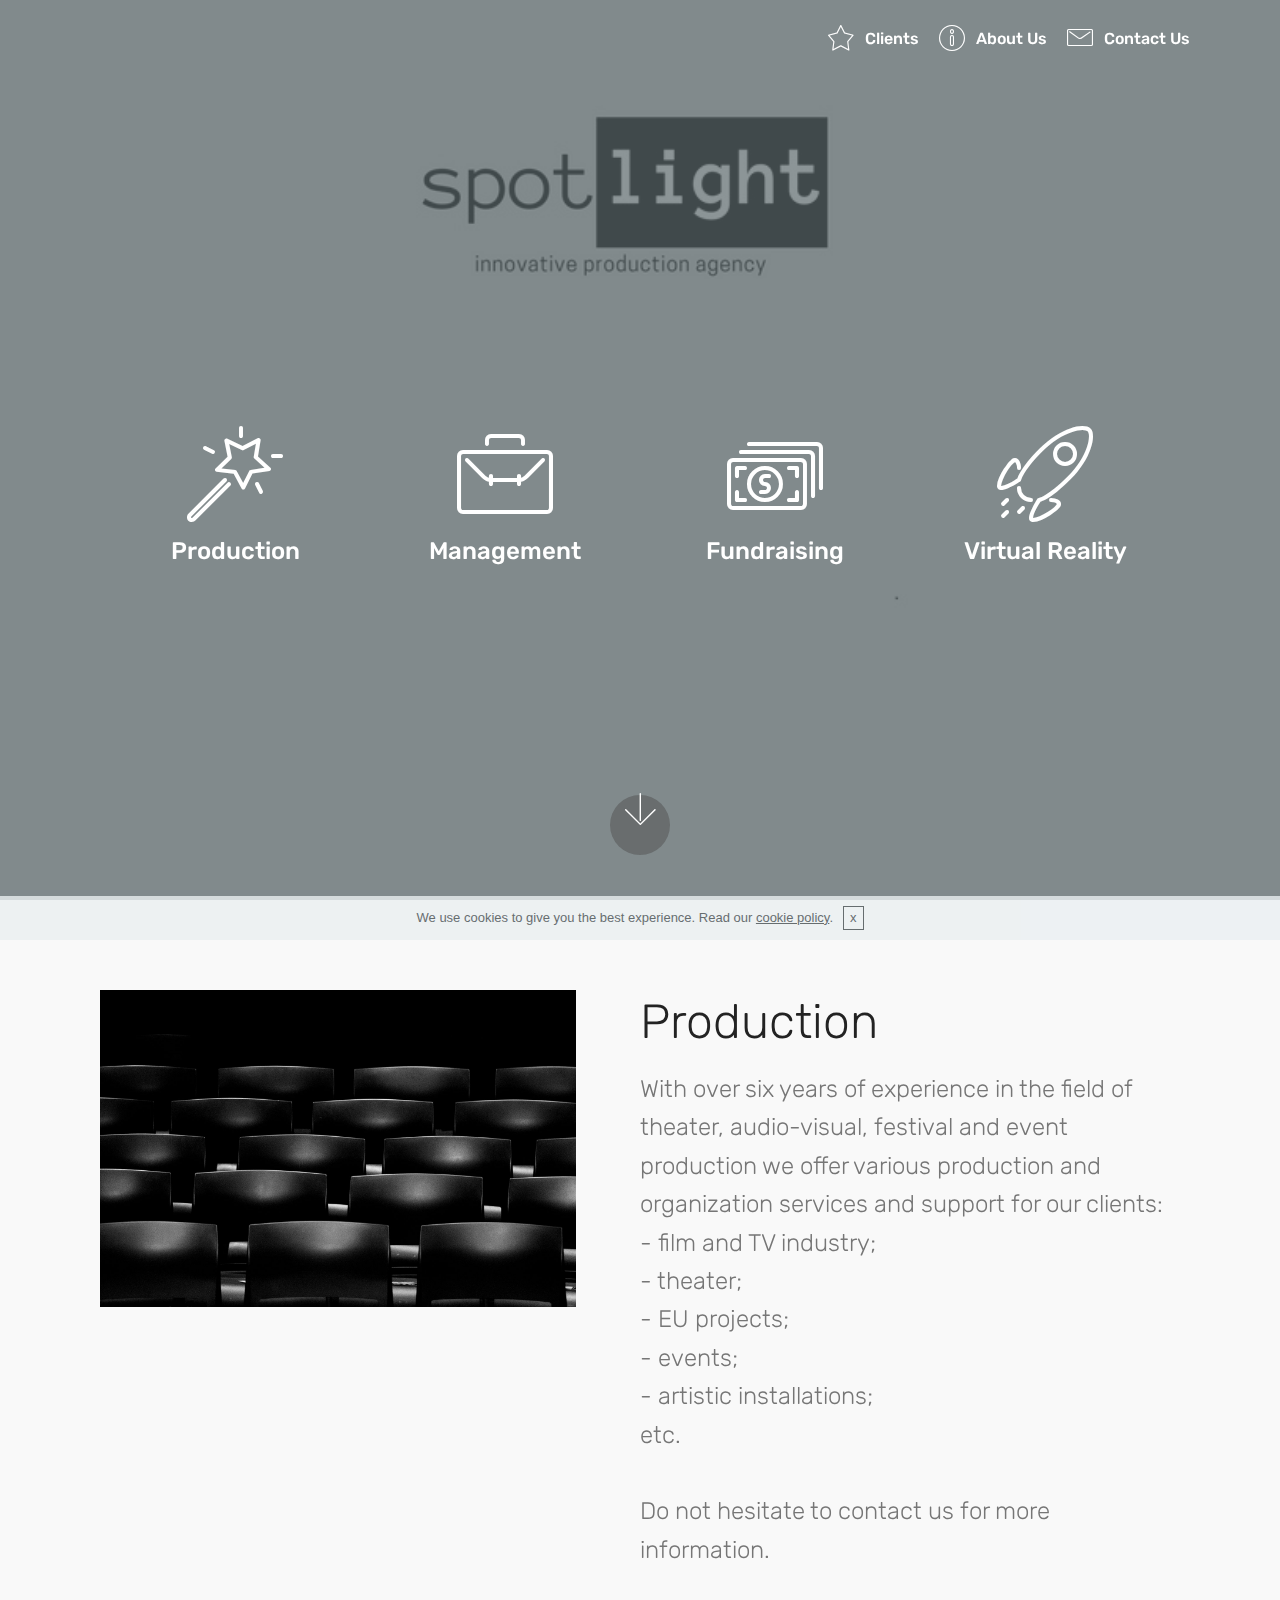
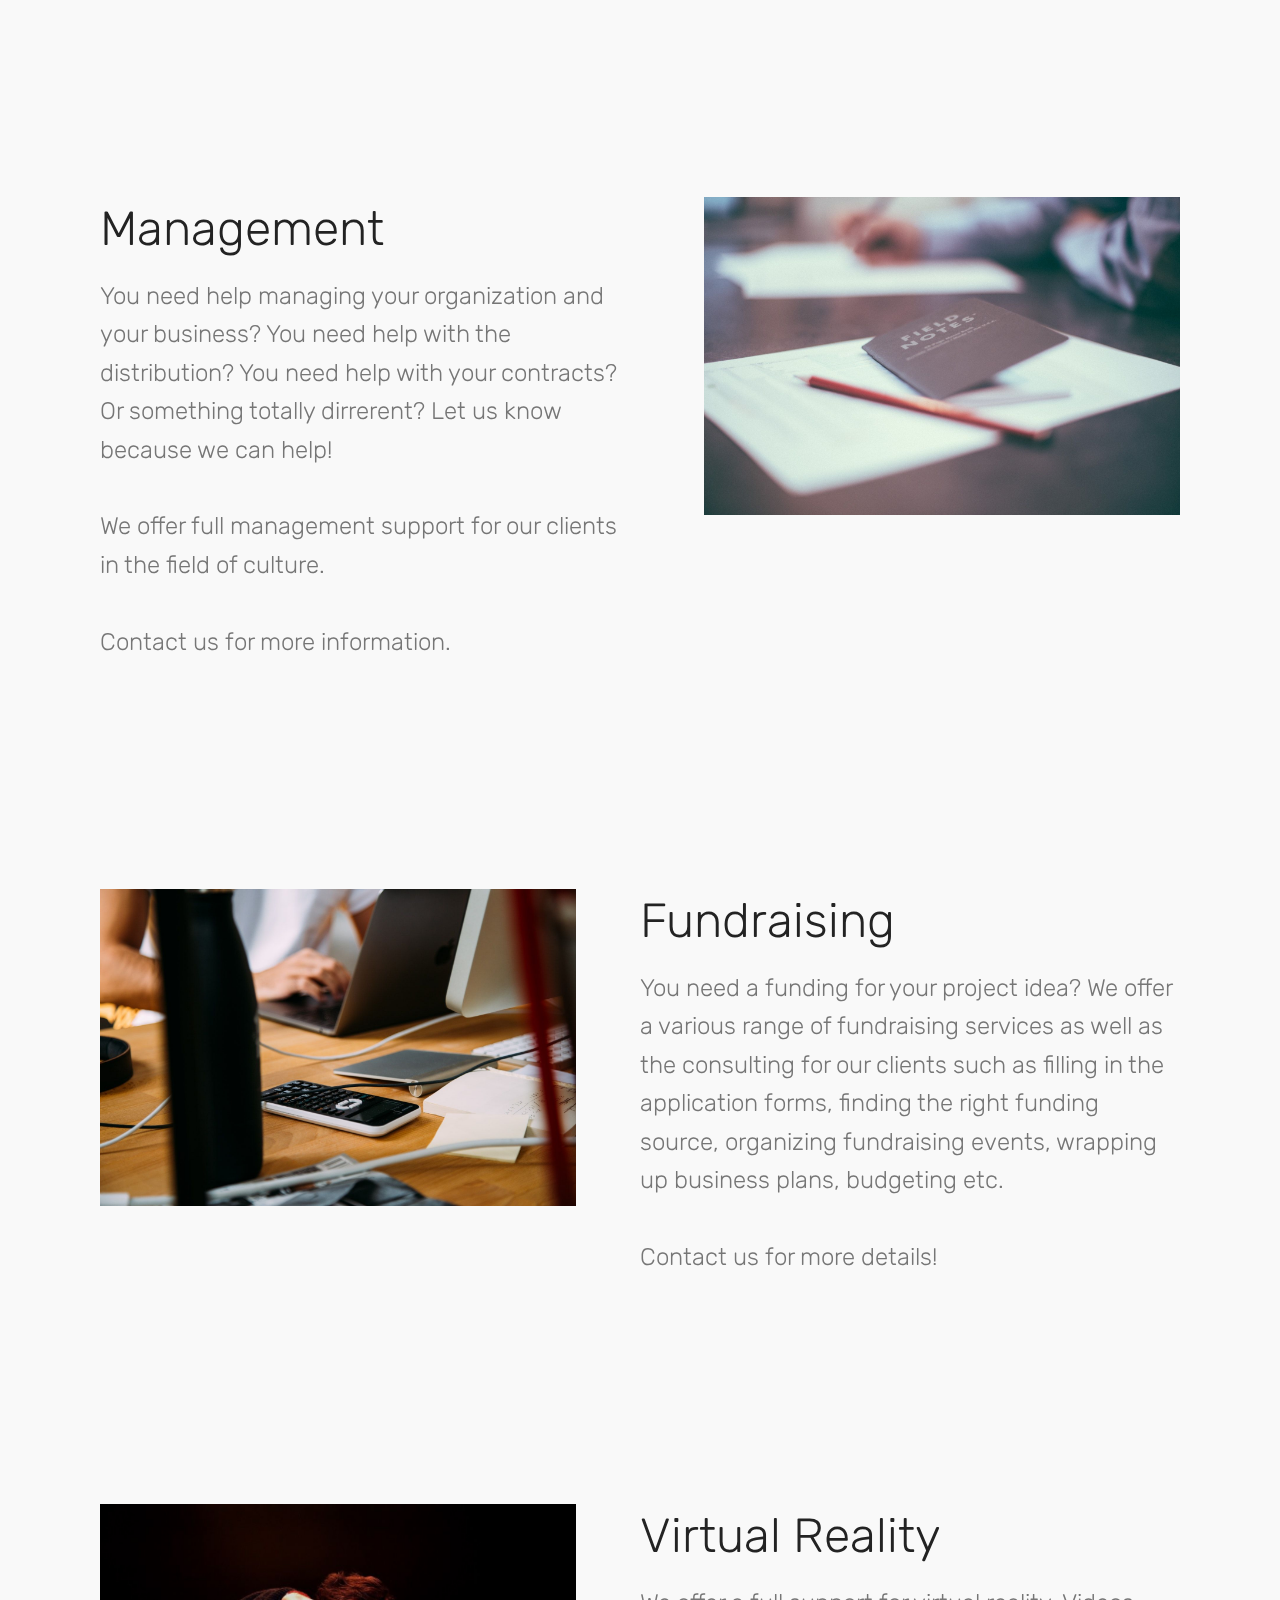
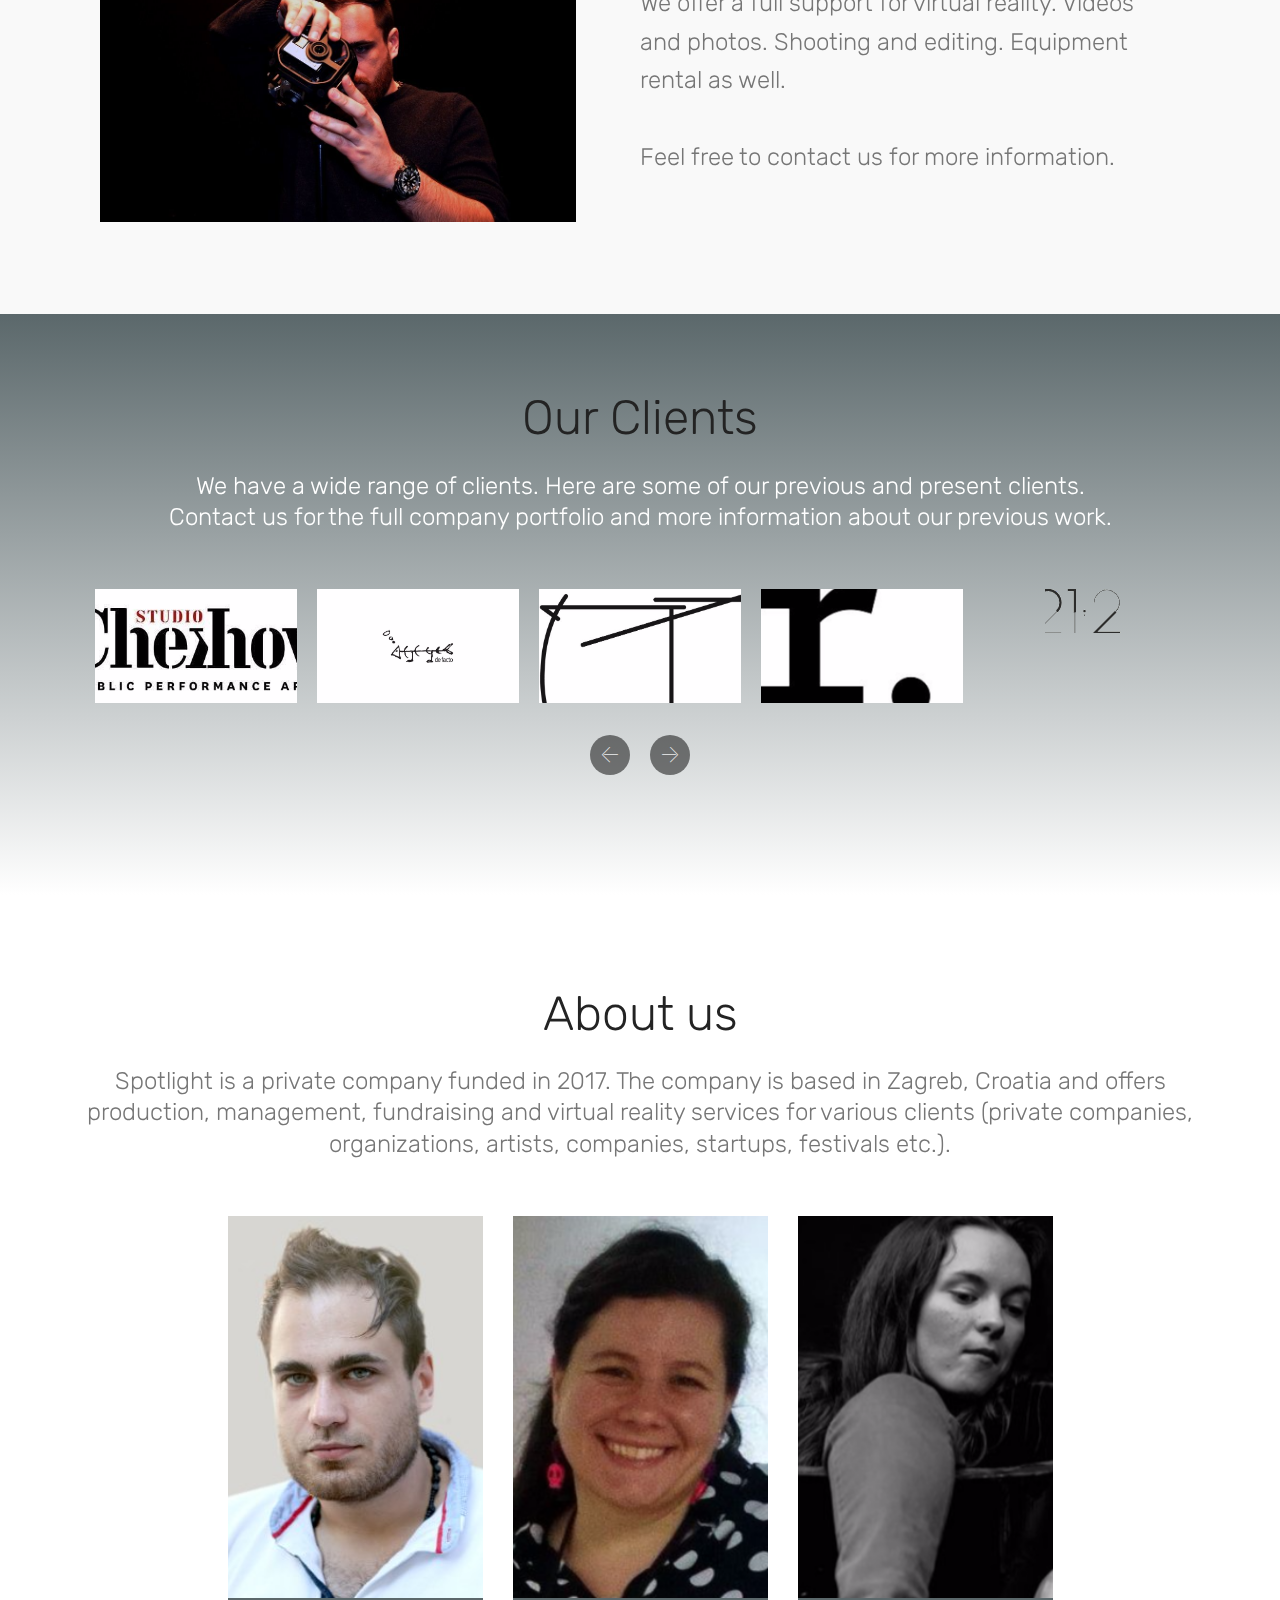
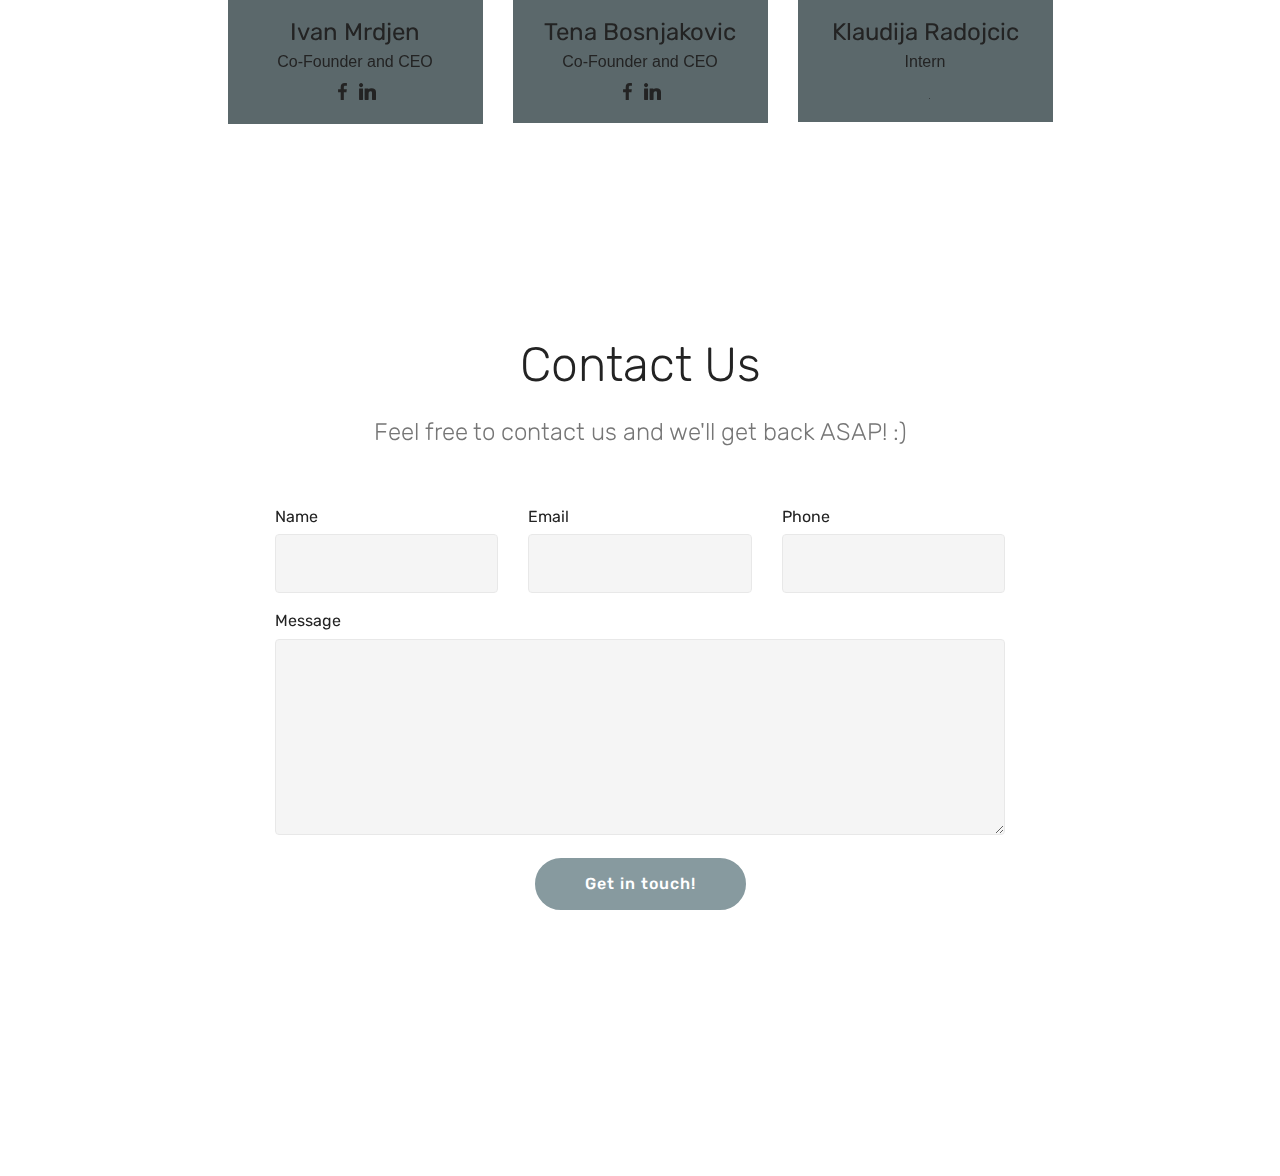
==== commit b8d6a4d1: "create github pages" ====
--- a/home.html
+++ b/home.html
@@ -59,7 +59,7 @@
     </nav>
 </section>
 
-<section class="engine"><a href="https://mobirise.ws/e">best web design software</a></section><section class="header12 cid-qIYPavyEMI mbr-fullscreen" id="header12-i">
+<section class="engine"><a href="https://mobirise.ws/j">how to design your own website</a></section><section class="header12 cid-qIYPavyEMI mbr-fullscreen mbr-parallax-background" id="header12-i">
 
     
 
@@ -473,7 +473,7 @@
             <div class="media-container-column col-lg-8" data-form-type="formoid">
                     <div data-form-alert="" hidden="">Thanks for contacting us! :)</div>
             
-                    <form class="mbr-form" action="https://mobirise.com/" method="post" data-form-title="Mobirise Form"><input type="hidden" name="email" data-form-email="true" value="RefZbc4e006M99jwXd4EzZiK0weQSflvXliFmw8RdPxjHlZiKy2+GIlsQz7okUIQvoj6tlVLLFsp6zjUno4yyMexMMuXqdv0W42pBCDjodCZ41dLCLHtZjx5z90auMbu" data-form-field="Email">
+                    <form class="mbr-form" action="https://mobirise.com/" method="post" data-form-title="Mobirise Form"><input type="hidden" name="email" data-form-email="true" value="30o5SzFKZgiLEnJQTVBNIxHDL8C5VJjjuhJ3PqgZYoBRjqqTC8XfFHs0g/E77n0dzhkdIC7QaxIJcxI1wNWOSx2CV6VfXr7H0A2PPwjXYc2njN0L/N/A0fPIKKO5unCT" data-form-field="Email">
                         <div class="row row-sm-offset">
                             <div class="col-md-4 multi-horizontal" data-for="name">
                                 <div class="form-group">
@@ -536,17 +536,17 @@
                     
                     
                 <div class="soc-item">
-                        <a href="https://twitter.com/mobirise" target="_blank">
+                        <a href="https://www.facebook.com/Spotlight.Agency.Croatia/" target="_blank">
                             <span class="mbr-iconfont mbr-iconfont-social socicon-facebook socicon"></span>
                         </a>
                     </div><div class="soc-item">
-                        <a href="https://www.facebook.com/pages/Mobirise/1616226671953247" target="_blank">
+                        <a href="https://www.instagram.com/spotlight.agency.croatia/" target="_blank">
                             <span class="mbr-iconfont mbr-iconfont-social socicon-instagram socicon"></span>
                         </a>
                     </div><div class="soc-item">
-                        <a href="https://www.facebook.com/pages/Mobirise/1616226671953247" target="_blank">
+                        
                             <span class="mbr-iconfont mbr-iconfont-social socicon-youtube socicon"></span>
-                        </a>
+                        
                     </div></div>
             </div>
             <div class="row row-copirayt">
@@ -567,6 +567,7 @@
   <script src="assets/cookies-alert-plugin/cookies-alert-core.js"></script>
   <script src="assets/cookies-alert-plugin/cookies-alert-script.js"></script>
   <script src="assets/touchswipe/jquery.touch-swipe.min.js"></script>
+  <script src="assets/parallax/jarallax.min.js"></script>
   <script src="assets/bootstrapcarouselswipe/bootstrap-carousel-swipe.js"></script>
   <script src="assets/mbr-clients-slider/mbr-clients-slider.js"></script>
   <script src="assets/dropdown/js/script.min.js"></script>
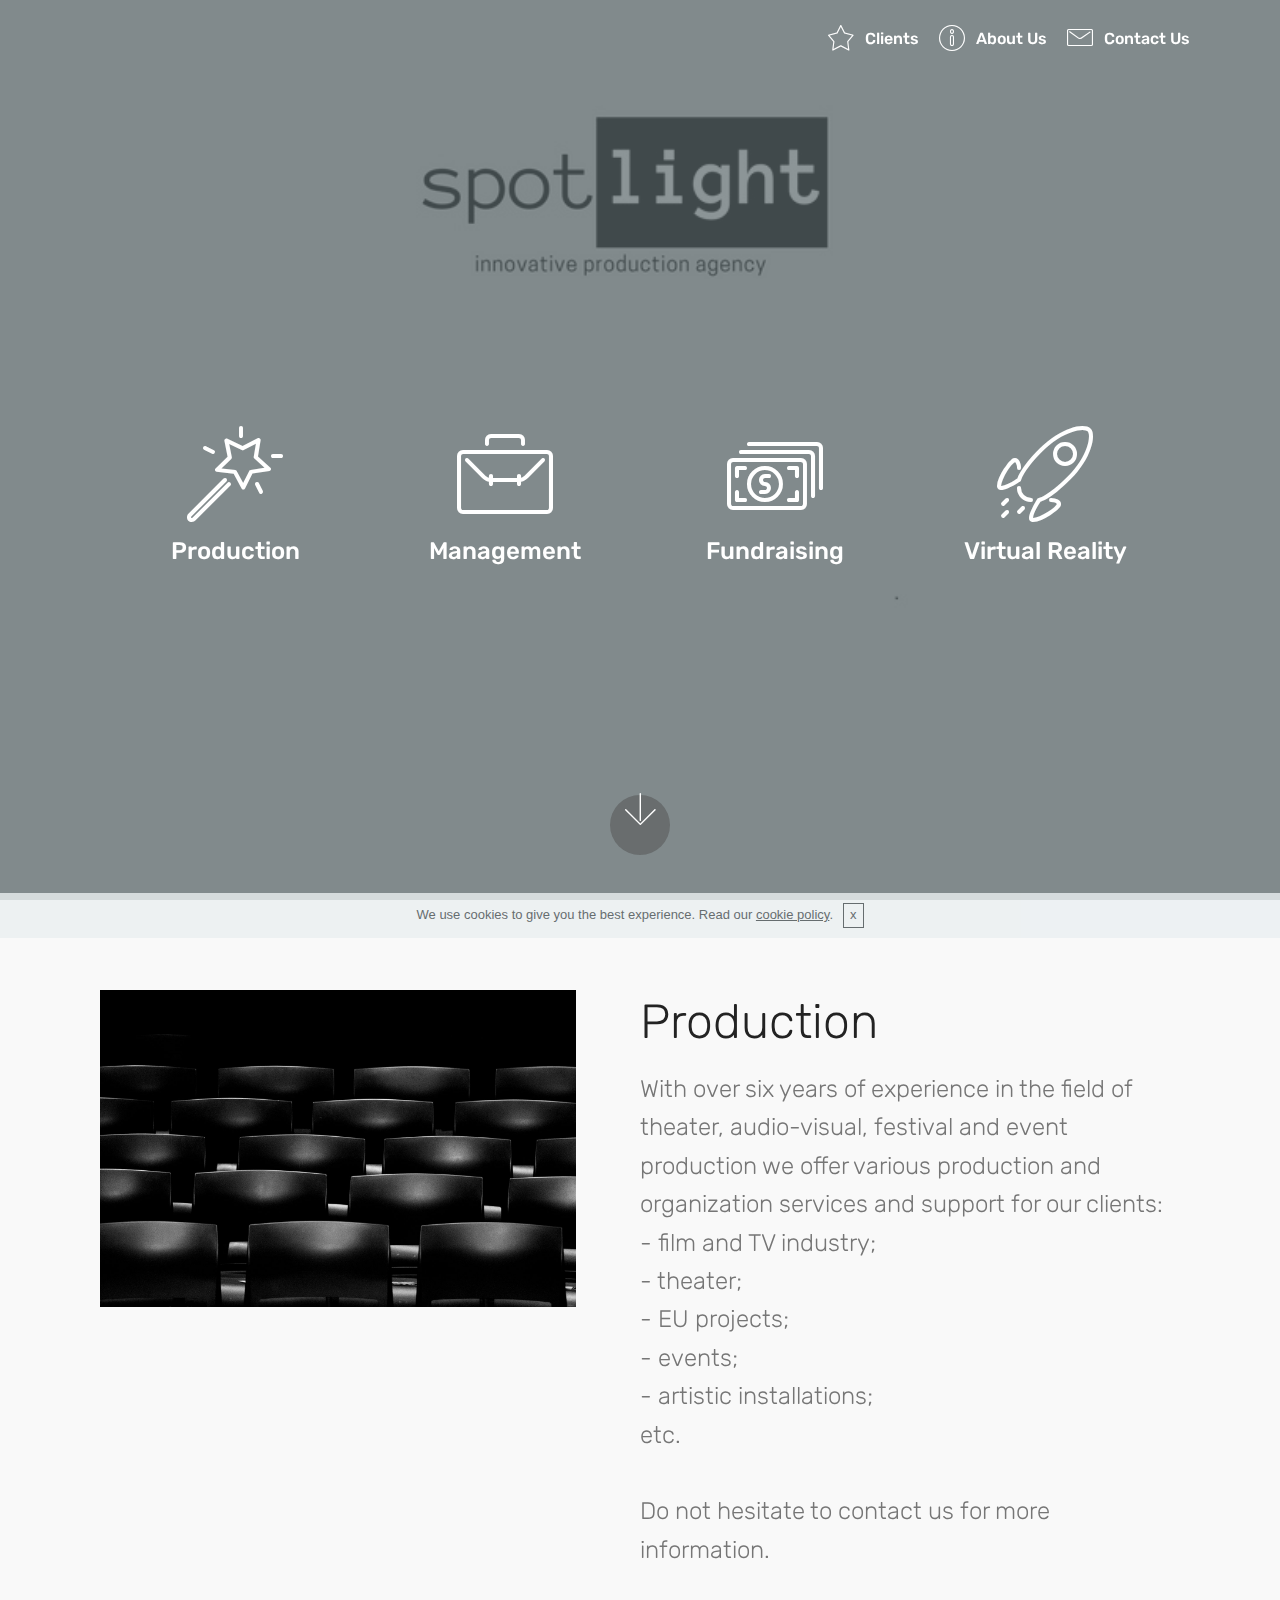
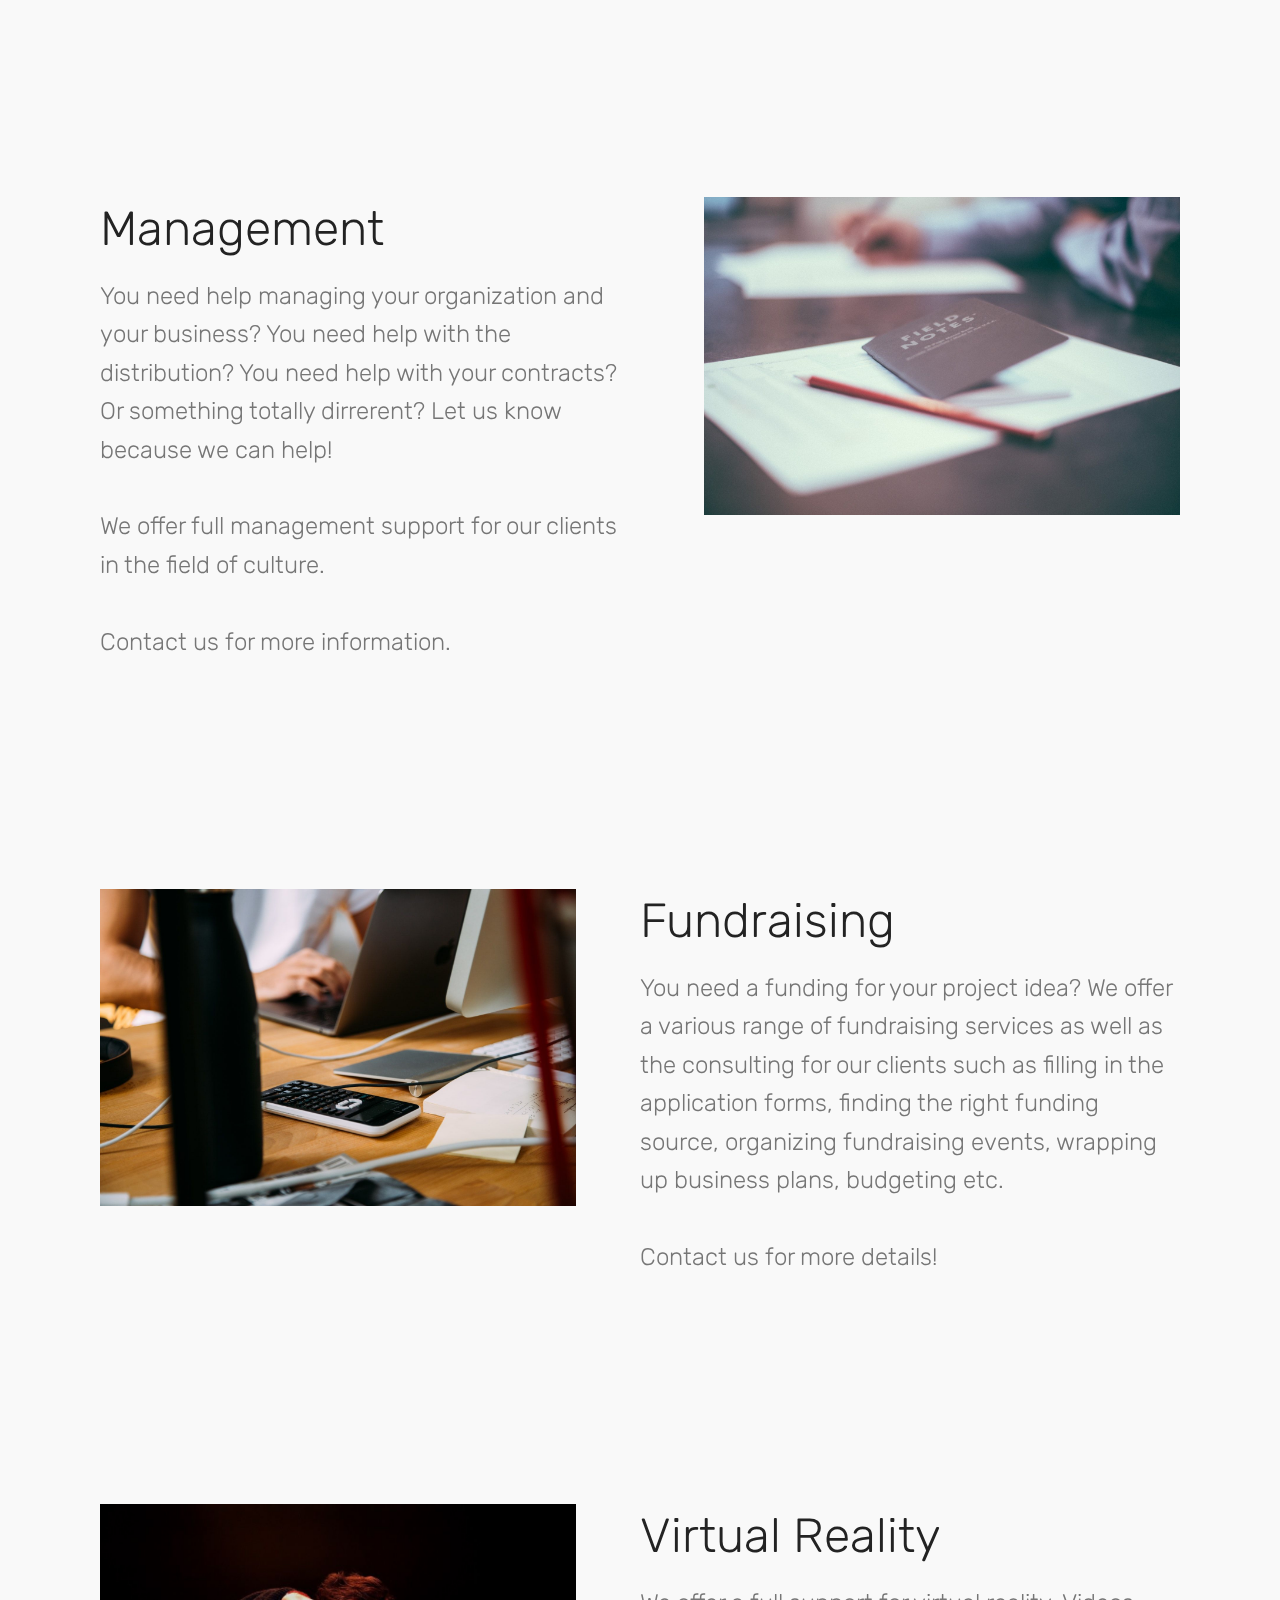
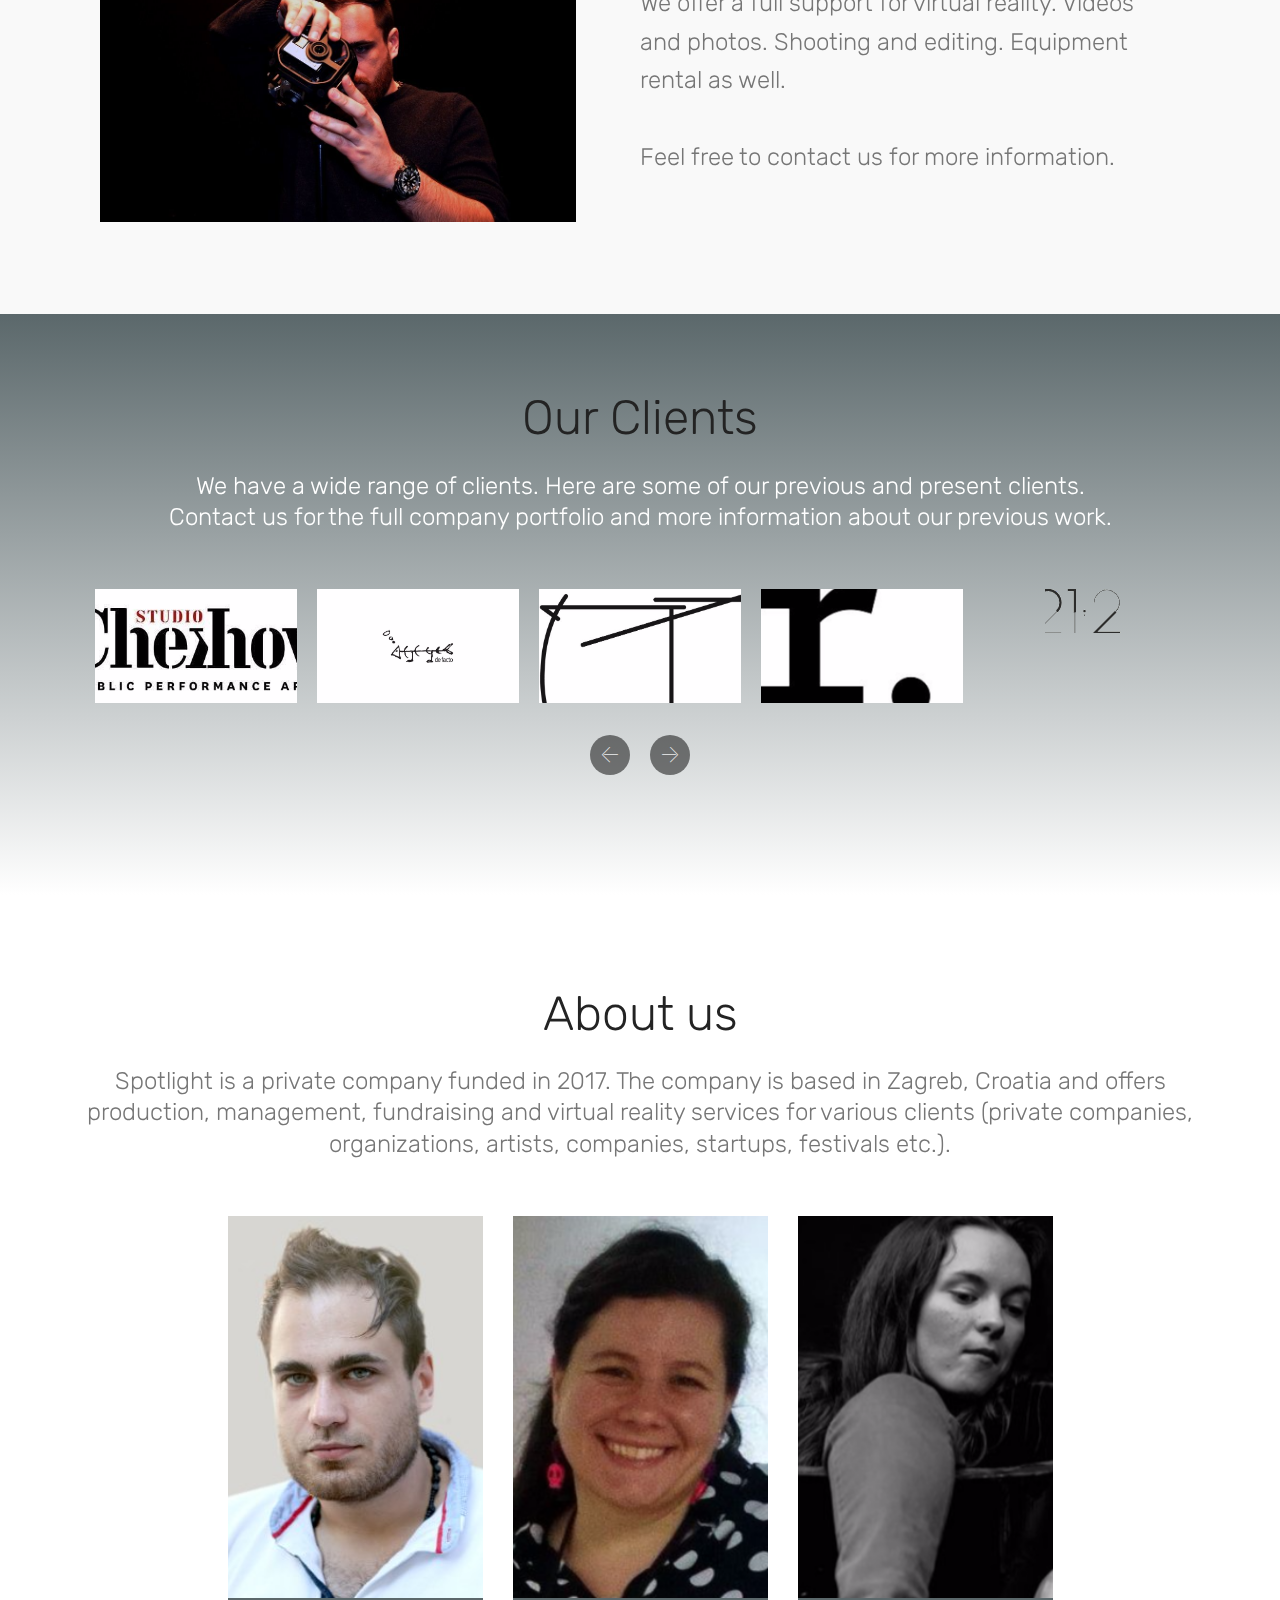
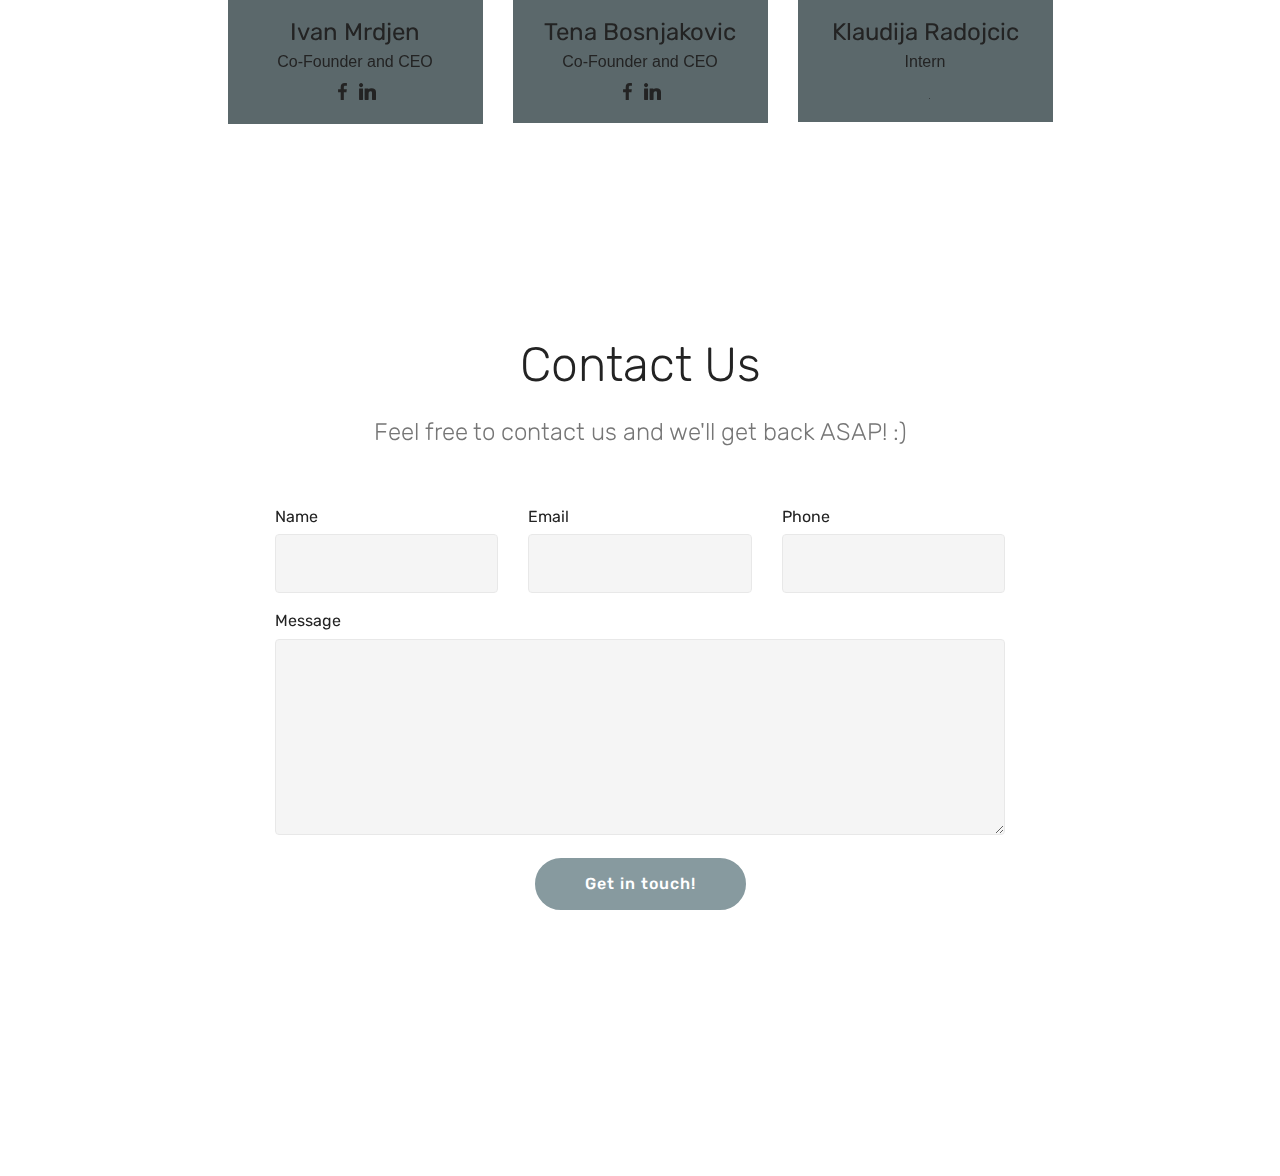
==== commit e139c1ef: "create github pages" ====
--- a/home.html
+++ b/home.html
@@ -59,7 +59,7 @@
     </nav>
 </section>
 
-<section class="engine"><a href="https://mobirise.ws/j">how to design your own website</a></section><section class="header12 cid-qIYPavyEMI mbr-fullscreen mbr-parallax-background" id="header12-i">
+<section class="engine"><a href="https://mobirise.ws/a">best free website builder</a></section><section class="header12 cid-qIYPavyEMI mbr-fullscreen mbr-parallax-background" id="header12-i">
 
     
 
@@ -473,7 +473,7 @@
             <div class="media-container-column col-lg-8" data-form-type="formoid">
                     <div data-form-alert="" hidden="">Thanks for contacting us! :)</div>
             
-                    <form class="mbr-form" action="https://mobirise.com/" method="post" data-form-title="Mobirise Form"><input type="hidden" name="email" data-form-email="true" value="30o5SzFKZgiLEnJQTVBNIxHDL8C5VJjjuhJ3PqgZYoBRjqqTC8XfFHs0g/E77n0dzhkdIC7QaxIJcxI1wNWOSx2CV6VfXr7H0A2PPwjXYc2njN0L/N/A0fPIKKO5unCT" data-form-field="Email">
+                    <form class="mbr-form" action="https://mobirise.com/" method="post" data-form-title="Mobirise Form"><input type="hidden" name="email" data-form-email="true" value="cnk81cjXyqSKJoEAdhDCyJgsUsIPnDOQsFJhoBaUAeCdjN05vr+KcsRJCIjEvp8gWCVMNgvtjNbstgZofbeg4J+rOn7DbViSk2K7Kc/FdtfuXzjBMk3g+vNL/tAarAMb" data-form-field="Email">
                         <div class="row row-sm-offset">
                             <div class="col-md-4 multi-horizontal" data-for="name">
                                 <div class="form-group">
